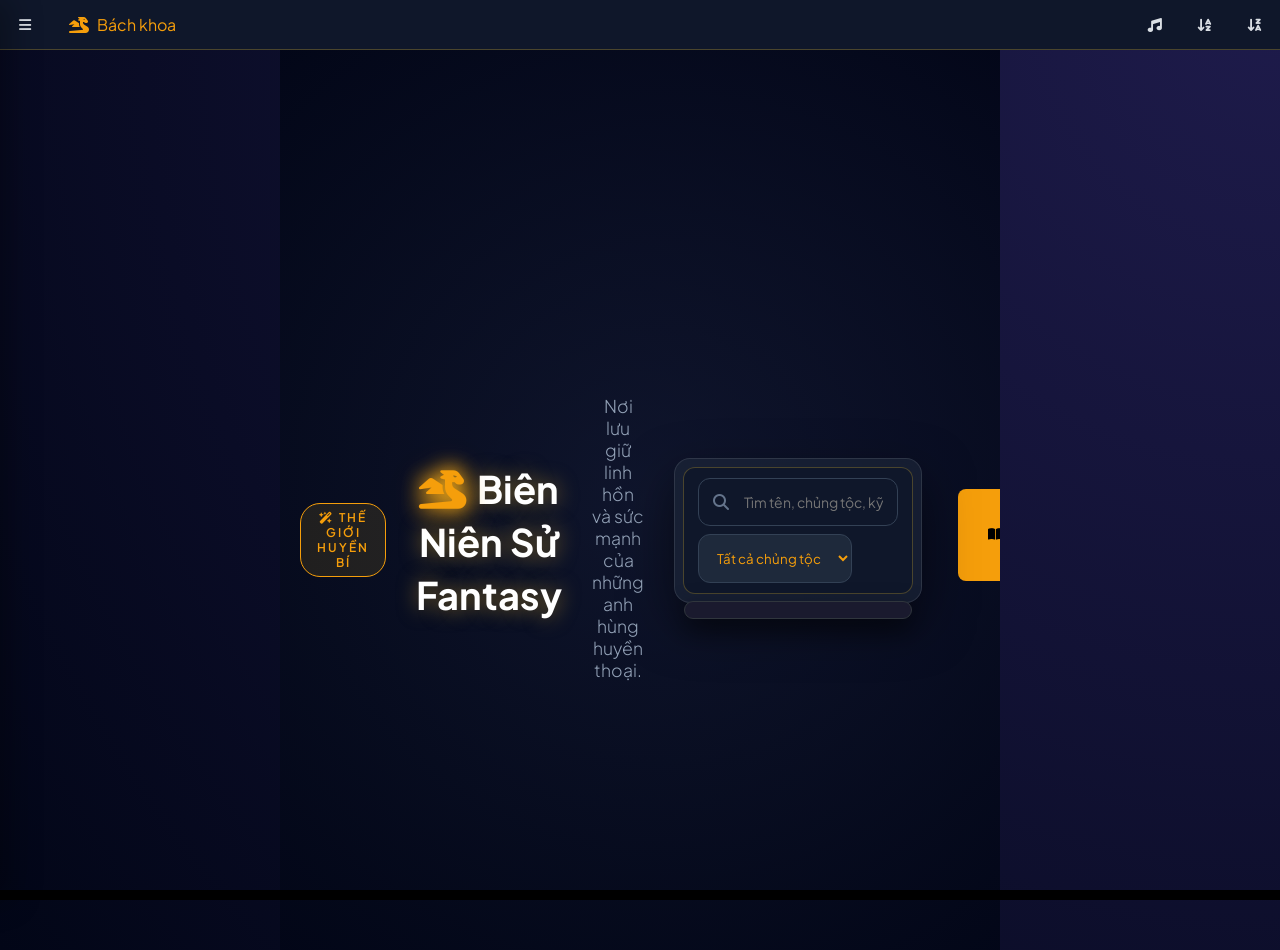
==== index.html @ c300a73a "Add files via upload" ====
<!DOCTYPE html>
<html lang="vi">
<head>
<meta charset="UTF-8">
<meta name="viewport" content="width=device-width, initial-scale=1.0">
<title>Fantasy Codex Pro</title>
<link href="https://fonts.googleapis.com/css2?family=Cinzel:wght@700&family=Plus+Jakarta+Sans:wght@300;400;600&display=swap" rel="stylesheet">
<link rel="stylesheet" href="https://cdnjs.cloudflare.com/ajax/libs/font-awesome/6.5.0/css/all.min.css">
<script src="https://cdn.jsdelivr.net/npm/mermaid/dist/mermaid.min.js"></script>
<link rel="stylesheet" href="style.css">
<link rel="stylesheet" href="factions.css">
<link rel="stylesheet" href="GiaoDien.css">
<link rel="stylesheet" href="WorldLaws.css">
<link href="https://fonts.googleapis.com/css2?family=Cinzel:wght@700&display=swap" rel="stylesheet">
<script src="https://unpkg.com/cytoscape@3.26.0/dist/cytoscape.min.js"></script>
</head>
<body class="dark-mode">
  <link rel="stylesheet" href="SkillTreeVortex.css">
<script src="SkillTreeVortex.js"></script>
<!-- NAVBAR -->
<nav class="navbar">
  <div class="nav-left">
    <button class="menu-btn" onclick="toggleSidebar(event)">
      <i class="fa-solid fa-bars"></i>
    </button>
    <div class="logo">
      <i class="fa-solid fa-dragon"></i> 
      <span>Bách khoa</span>
    </div>
  </div>
  
  <div class="nav-right">
    <button class="icon-btn" onclick="AudioManager.toggleBackground()">
      <i class="fa-solid fa-music"></i>
    </button>
    <button class="icon-btn" onclick="sortAll('asc')">
      <i class="fa-solid fa-arrow-down-a-z"></i>
    </button>
    <button class="icon-btn" onclick="sortAll('desc')">
      <i class="fa-solid fa-arrow-down-z-a"></i>
    </button>
  </div>
</nav>
<!-- LAYOUT -->
<div id="sidebarOverlay" onclick="toggleSidebar()"></div>
<div class="app-container">

<div id="debugBox" style="
position:fixed;
bottom:0;
left:0;
width:100%;
max-height:200px;
overflow:auto;
background:black;
color:lime;
font-size:12px;
z-index:9999;
padding:5px;">
</div>
<!-- SIDEBAR -->
<aside id="sidebar" class="sidebar">
  <div class="sidebar-header">
    <i class="fa-solid fa-dragon"></i>
    <span data-ui="sb_logo_text">CODEX MASTER</span>
  </div>

  <div class="sidebar-menu">
    <div class="nav-item active" onclick="showPage('home')" id="nav-home">
      <i class="fa fa-home"></i><span data-ui="nav_home">Trang chủ</span>
    </div>
    <div class="nav-item" onclick="showPage('characters')" id="nav-characters">
      <i class="fa fa-users"></i><span data-ui="nav_chars">Nhân vật</span>
    </div>
    <div class="nav-item" id="nav-relationshipPage" onclick="showPage('relationshipPage')">
      <i class="fa-solid fa-circle-nodes"></i><span data-ui="nav_rel">Phả hệ & Quan hệ</span>
    </div>
    <div class="nav-item" onclick="window.location.href='creatures.html'">
      <i class="fa fa-paw"></i><span data-ui="nav_creatures">Sinh vật</span>
    </div>
    <div class="nav-item" onclick="showPage('races')" id="nav-races">
      <i class="fa fa-dna"></i><span data-ui="nav_races">Chủng tộc</span>
    </div>
    <div class="nav-item" onclick="showPage('kingdoms')" id="nav-kingdoms">
      <i class="fa fa-chess-king"></i><span data-ui="nav_kingdoms">Đế chế</span>
    </div>
    <div class="nav-item" onclick="showPage('factions')" id="nav-factions">
      <i class="fa fa-flag"></i><span data-ui="nav_factions">Phe phái</span>
    </div>
    <div class="nav-item has-submenu" onclick="toggleSubmenu('submenu-relations')">
    <i class="fa-solid fa-circle-nodes"></i>
    <span>Mạng lưới Bang giao</span>
    <i class="fa-solid fa-chevron-down arrow-icon" style="margin-left: auto; font-size: 10px;"></i>
</div>
<div id="submenu-relations" class="submenu-container hidden" style="padding-left: 20px; background: rgba(0,0,0,0.2);">
    <div class="nav-item" onclick="showPage('diplomacy-kingdoms'); renderDiplomacyNetwork('kingdom', 'kingdomNetworkCanvas');">
        <i class="fa-solid fa-crown"></i> <span>Vương quốc</span>
    </div>
    <div class="nav-item" onclick="showPage('diplomacy-factions'); renderDiplomacyNetwork('faction', 'factionNetworkCanvas');">
        <i class="fa-solid fa-shield-halved"></i> <span>Phe phái</span>
    </div>
</div>



    <div class="nav-item" onclick="window.location.href='locations.html'">
      <i class="fa fa-location-dot"></i><span data-ui="nav_locations">Địa điểm</span>
    </div>
    <div class="nav-item" onclick="showPage('mapPage')" id="nav-map">
      <i class="fa fa-map"></i><span data-ui="nav_map">Bản đồ</span>
    </div>
    <div class="nav-item" onclick="showPage('compare')" id="nav-compare">
      <i class="fa fa-scale-balanced"></i><span data-ui="nav_compare">So sánh</span>
    </div>
    <div class="nav-item" onclick="showPage('battle')" id="nav-battle">
      <i class="fa fa-crosshairs"></i><span data-ui="nav_battle">Chiến đấu</span>
    </div>
    <div class="nav-item" onclick="showPage('codex')" id="nav-codex">
      <i class="fa fa-database"></i><span data-ui="nav_codex">Dữ liệu</span>
    </div>
    <div class="nav-item" onclick="showPage('timeline')" id="nav-timeline">
      <i class="fa fa-scroll"></i><span data-ui="nav_timeline">Timeline</span>
    </div>
    <div class="nav-item" onclick="window.location.href='collection.html'">
      <i class="fa fa-box"></i><span data-ui="nav_total">Tổng hợp</span>
    </div>
    
          <div class="menu-item" onclick="showPage('worldLawsPage')">
    <i class="fa-solid fa-scroll-old"></i> <span>Luật Thế Giới</span>
</div>
  </div>

  <div class="sidebar-footer">
    <div class="nav-item" onclick="exportData()" style="opacity: 0.7;">
      <i class="fa-solid fa-file-export"></i><span data-ui="nav_export">Xuất dữ liệu</span>
    </div>
  </div>
</aside>
<!-- MAIN CONTENT -->
<main class="content">
  
<section id="home" class="page">
  <header class="hero">
    <div class="hero-overlay"></div>
    
    <div class="hero-content">
      <div class="hero-badge animate-float">
        <i class="fa-solid fa-wand-magic-sparkles"></i> <span data-ui="hero_badge">Thế giới huyền bí</span>
      </div>
      
      <h1 class="hero-title">
        <span class="dragon-icon"><i class="fa-solid fa-dragon"></i></span>
        <span data-ui="hero_title">Biên Niên Sử Fantasy</span>
      </h1>
      
      <p class="hero-subtitle" data-ui="hero_subtitle">Nơi lưu giữ linh hồn và sức mạnh của những anh hùng huyền thoại.</p>

      <div class="search-container">
        <div class="search-box">
          <div class="search-input-wrapper">
            <i class="fa fa-search main-search-icon"></i>
            <input id="codexSearch" type="text" data-ui="search_placeholder" placeholder="Tìm tên, chủng tộc, kỹ năng..." oninput="searchCodex()">
          </div>
          <div class="filter-wrapper">
            <select id="raceFilter">
              <option value="" data-ui="filter_race_all">Tất cả chủng tộc</option>
            </select>
          </div>
          <div id="codexSearchResults"></div>
        </div>
      </div>

      <div class="hero-buttons">
        <button class="btn-primary ripple" onclick="showPage('characters')">
          <i class="fa-solid fa-book-open"></i> <span data-ui="btn_explore">Khám phá thư viện</span>
        </button>
        <button class="btn-secondary ripple" onclick="openModal()">
          <i class="fa-solid fa-feather-pointed"></i> <span data-ui="btn_create">Tạo nhân vật</span>
        </button>
      </div>

      <div class="system-tools">
        <button class="tool-btn" onclick="cleanUnusedImages()" title="Dọn dẹp ảnh không sử dụng">
          <i class="fa-solid fa-broom"></i> <span data-ui="btn_optimize">Tối ưu kho ảnh</span>
        </button>
      </div>

      <div class="hero-icons">
        <div class="icon-item"><i class="fa-solid fa-bolt"></i><span data-ui="icon_str">Sức mạnh</span></div>
        <div class="icon-item"><i class="fa-solid fa-shield-halved"></i><span data-ui="icon_def">Phòng thủ</span></div>
        <div class="icon-item"><i class="fa-solid fa-vial"></i><span data-ui="icon_mag">Ma thuật</span></div>
        <div class="icon-item"><i class="fa-solid fa-crown"></i><span data-ui="icon_king">Vương quốc</span></div>
      </div>
    </div>
  </header>
</section>
<!-- CHARACTER LIBRARY -->
<section id="characters" class="page hidden">
  <div class="page-header-v2">
    <div class="header-main">
      <div class="title-group">
        <h2><i class="fa-solid fa-users-viewfinder"></i> Thư viện Anh Hùng</h2>
        <span class="count-badge"><span id="charCount">0</span> Nhân vật</span>
      </div>
      <button class="btn-add-hero pulse" onclick="openModal()">
        <i class="fa-solid fa-plus"></i> <span>Tạo nhân vật</span>
      </button>
    </div>

    <div class="filter-toolbar">
      <div class="search-bar-mini">
        <i class="fa-solid fa-magnifying-glass"></i>
        <input type="text" id="charSearchInput" placeholder="Tìm tên nhân vật..." oninput="applyFilters()">
      </div>
      
      <div class="filter-group">
        <select id="filterStatus" onchange="applyFilters()" class="styled-select">
          <option value="">Trạng thái (Tất cả)</option>
          <option>Còn sống</option>
          <option>Đã chết</option>
          <option>Mất tích</option>
          <option>Ẩn cư</option>
        </select>
        
        <select id="filterGender" onchange="applyFilters()" class="styled-select">
          <option value="">Giới tính</option>
          <option>Nam</option>
          <option>Nữ</option>
          <option>Khác</option>
        </select>
      </div>
    </div>
  </div>

  <div id="characterList" class="grid-container-v2"></div>
</section>
<section id="relationshipPage" class="page hidden">
    <div class="page-header">
        <h2>Mạng Lưới Quan Hệ</h2>
        <button class="btn-primary" onclick="drawNetwork()">Làm mới sơ đồ</button>
    </div>
    <div id="relationNetwork" style="height: 80vh; background: #0f172a; border-radius: 12px;"></div>
</section>

<!-- RACES PAGE -->
<section id="races" class="page hidden">
  <div class="page-header-v2">
    <div class="header-main">
      <div class="title-group">
        <h2><i class="fa-solid fa-dna"></i> Hệ Thống Chủng Tộc</h2>
        <span class="count-badge"><span id="raceCount">0</span> Chủng tộc</span>
      </div>
      <button class="btn-add-race" onclick="openRaceModal()">
        <i class="fa-solid fa-scroll"></i> <span>Khai phá chủng tộc</span>
      </button>
    </div>

    <div class="filter-toolbar">
      <div class="search-bar-mini">
        <i class="fa-solid fa-spaghetti-monster-flying"></i>
        <input type="text" id="raceSearchInput" placeholder="Tìm tên chủng tộc, đặc điểm..." oninput="searchRaces()">
      </div>
    </div>
  </div>

  <div id="raceList" class="race-grid"></div>
</section>
<!-- KINGDOMS PAGE -->
<section id="kingdoms" class="page hidden">
  <div class="page-header">
    <h2>Danh sách đế chế <span id="kingdomCount">0</span></h2>
    <button onclick="newKingdom()">+ Thêm đế chế</button>
  </div>
  <div id="kingdomList" class="grid-container"></div>
</section>

<section id="diplomacy-kingdoms" class="page hidden">
  <div class="page-header">
    <h2><i class="fa-solid fa-crown"></i> Bản đồ Ngoại giao Vương quốc</h2>
    <div class="header-actions">
      <button class="btn-primary" onclick="renderDiplomacyNetwork('kingdom', 'kingdomNetworkCanvas')">
        <i class="fa-solid fa-sync"></i> Làm mới sơ đồ
      </button>
    </div>
  </div>
  <div id="kingdomNetworkCanvas" class="network-container"></div>
</section>

<section id="diplomacy-factions" class="page hidden">
  <div class="page-header">
    <h2><i class="fa-solid fa-shield-halved"></i> Mạng lưới Phe phái ngầm</h2>
    <div class="header-actions">
      <button class="btn-primary" onclick="renderDiplomacyNetwork('faction', 'factionNetworkCanvas')">
        <i class="fa-solid fa-sync"></i> Làm mới sơ đồ
      </button>
    </div>
  </div>
  <div id="factionNetworkCanvas" class="network-container"></div>
</section>

<!-- FACTIONS PAGE -->
<section id="factions" class="page hidden">
  <div class="page-header">
    <h2>Danh sách phe phái <span id="factionCount">0</span></h2>
    <button class="btn-add" onclick="openFactionModal()">+ Thêm phe phái</button>
  </div>
  <div id="factionList" class="grid-container"></div>
</section>
<section id="factionPage" class="page hidden">
  <div class="page-header">
    <button class="btn-sm" onclick="showPage('factions')"><i class="fa fa-arrow-left"></i> Quay lại</button>
    <h2 id="factionPageName">Tên phe phái</h2>
  </div>

  <div class="profile-container">
    <div class="profile-sidebar">
      <div class="info-card">
        <img id="factionPageBanner" src="https://i.imgur.com/6X8FQyA.png" style="width:100%; height:150px; object-fit:cover; border-radius:8px; margin-bottom:15px; border: 1px solid var(--border);">
        <div class="item">
          <div class="label">Thủ lĩnh</div>
          <b id="factionPageLeader">-</b>
        </div>
        <div class="item">
          <div class="label">Trụ sở</div>
          <b id="factionPageHQ">-</b>
        </div>
        <div class="item">
          <div class="label">Mục tiêu</div>
          <b id="factionPageGoal">-</b>
        </div>
      </div>
    </div>

    <div class="profile-main">
      <div class="info-card">
        <div class="title"><i class="fa fa-book"></i> Giới thiệu</div>
        <p id="factionPageDesc" style="line-height:1.6; color:var(--text-dim);"></p>
      </div>

      <div class="info-card">
        <div class="title"><i class="fa fa-users"></i> Thành viên thuộc phe</div>
        <div id="factionCharacters" class="grid-container" style="display: grid; grid-template-columns: repeat(auto-fill, minmax(100px, 1fr)); gap: 10px; margin-top:10px;">
           </div>
      </div>
    </div>
  </div>
</section>
<!-- JSON DATA PAGE -->
<section id="codex" class="page hidden">
  <h2><i class="fa-solid fa-database"></i> Quản lý Dữ liệu Hệ thống</h2>
  <div class="action-group" style="margin-top: 15px; display: flex; gap: 10px;">
    <button class="btn-info" onclick="UIManager.openAdminPanel()">
        <i class="fa-solid fa-sliders"></i> Chỉnh sửa Giao diện Tổng thể
    </button>
  </div>

  <div class="backup-buttons">
    <div class="input-group">
        <label for="codexKeySelect">Danh mục cần thao tác:</label>
        <select id="codexKeySelect">
          <optgroup label="Cốt lõi">
            <option value="characters">Nhân vật (Characters)</option>
            <option value="races">Chủng tộc (Races)</option>
            <option value="kingdoms">Đế chế (Kingdoms)</option>
            <option value="factions">Phe phái (Factions)</option>
          </optgroup>
          
          <optgroup label="Bộ sưu tập (Collection)">
            <option value="creatures">Sinh vật (Creatures)</option> 
            <option value="weapons_data">Vũ khí (Weapons)</option>
            <option value="skills_data">Kỹ năng (Skills)</option>
            <option value="items_data">Vật phẩm (Items)</option>
          </optgroup>

          <optgroup label="Pháp tắc & Thế giới">
            <option value="laws">Điều Luật (World Laws)</option>
            <option value="law_categories">Chương Luật (Law Tabs)</option>
            <option value="world_maps_v2">Bản đồ thế giới (v2)</option>
            <option value="timeline">Dòng thời gian (Timeline)</option>
            <option value="locations">Địa điểm (Locations)</option>
          </optgroup>

          <optgroup label="Hệ thống">
            <option value="images">Toàn bộ Kho Ảnh</option>
          </optgroup>
        </select>
    </div>

    <div class="action-group" style="margin-top: 15px; display: flex; gap: 10px; flex-wrap: wrap;">
        <input type="file" id="importFileInput" hidden accept=".json">
        
        <button class="btn-secondary" onclick="document.getElementById('importFileInput').click();">
            <i class="fa fa-upload"></i> Import JSON
        </button>
        
        <button class="btn-primary" onclick="exportSelectedKey()">
            <i class="fa fa-download"></i> Export JSON
        </button>
        
        <button class="btn-info" onclick="copyJSON()">
            <i class="fa fa-copy"></i> Copy JSON
        </button>

        <button class="btn-danger" onclick="if(confirm('Dọn dẹp ảnh cũ?')) cleanUpImages();" title="Xóa các phiên bản ảnh thừa">
            <i class="fa fa-broom"></i> Dọn kho ảnh
        </button>
    </div>
  </div>

  <div id="imageContainer" class="grid-container" style="margin-top:20px; display: grid; grid-template-columns: repeat(auto-fill, minmax(100px, 1fr)); gap: 10px;"></div>
  
  <pre id="codexContent" style="background: #111; color: #0f0; padding: 15px; border-radius: 8px; max-height: 400px; overflow: auto; font-size: 12px; border: 1px solid #333; margin-top: 20px;"></pre>
</section>
<!-- CHARACTER PROFILE -->

<section id="characterPage" class="page hidden">
  <button class="btn-back" onclick="showPage('characters')">Quay lại</button>

  <div class="profile-header">
    <img id="charPageImg" class="profile-img">
    <h2 id="charPageName">
      
    </h2>
  </div>
  <div class="profile-details">
    <p><b>Chủng tộc:</b> <span id="charPageRace"></span></p>
    <br>
    <p><b>Đế chế:</b> <span id="charPageKingdom"></span></p>
    <br>
    <p><b>Phe phái:</b> <span id="charPageFaction"></span></p>
    <br>
    <p><b>Power Level:</b> <span id="charPagePL"></span></p>
    <br>
    <p><b>Giới tính:</b> <span id="charPageGender"></span></p>
    <br>
    <p><b>Tuổi:</b> <span id="charPageAge"></span></p>
    <br>
    <p><b>Ngày sinh:</b> <span id="charPageBirth"></span></p>
    <br>
    <p><b>Quê quán:</b> <span id="charPageLocation"></span></p>
    <br>
    <p><b>Nghề nghiệp:</b> <span id="charPageJob"></span></p>
    <br>
    <p><b>Trạng thái:</b> <span id="charPageStatus"></span></p>
    <br>
    <p><b>Mối quan hệ:</b> <span id="charPageRelations"></span></p>
    <br>
    <p><b>Thông tin thêm:</b> <span id="charPageDesc"></span></p>
    <br>
    <p><b>Ngoại hình:</b> <span id="charPageAppearance"></span></p>
    <br>
    <p><b>Tính cách:</b> <span id="charPagePersonality"></span></p>
    <br>
    <p><b>Tài năng:</b> <span id="charPageTalent"></span></p>
    <br>
    <p><b>Tiềm năng:</b> <span id="charPagePotential"></span></p>
    <br>
    <p><b>Số mệnh:</b> <span id="charPageFate"></span></p>
    <br>
    <p><b>Vũ khí:</b> <span id="charPageWeapon"></span></p>
    <br>
    <p><b>Giáp:</b> <span id="charPageArmor"></span></p>
    <br>
    <p><b>Phụ kiện:</b> <span id="charPageAccessory"></span></p>
    <br>
    <p><b>Dạng biến hình:</b></p>
    <div id="charPageForms">Chưa có dạng biến hình</div>
    <select id="activeForm" onchange="updateActiveForm(currentCharId)">
      <option value="">-- Bình thường --</option>
    </select>
  </div>
</section>

<!-- RACE DETAIL PAGE -->
<section id="racePage" class="page hidden">
  <div class="page-header-actions">
    <button class="btn-back" onclick="showPage('races')">
      <i class="fa-solid fa-chevron-left"></i> Quay lại
    </button>
  </div>

  <div class="profile-header">
    <h2 id="racePageName"></h2>
  </div>

  <div class="race-detail-grid">
    <div class="info-box">
      <label>Ngoại hình</label>
      <span id="racePageAppearance"></span>
    </div>

    <div class="info-box">
      <label>Nguồn gốc</label>
      <span id="racePageOrigin"></span>
    </div>

    <div class="info-box">
      <label>Môi trường sống</label>
      <span id="racePageEnvironment"></span>
    </div>

    <div class="info-box">
      <label>Tuổi thọ</label>
      <span id="racePageLifespan"></span>
    </div>

    <div class="info-box">
      <label>Mức độ trí tuệ</label>
      <span id="racePageIntelligence"></span>
    </div>

    <div class="info-box">
      <label>Kỹ năng đặc trưng</label>
      <span id="racePageSkills"></span>
    </div>

    <div class="info-box">
      <label>Điểm yếu / Hạn chế</label>
      <span id="racePageWeakness"></span>
    </div>

    <div class="info-box">
      <label>Các chủng phụ (Biến thể)</label>
      <span id="racePageSubTypes"></span>
    </div>

    <div class="info-box">
      <label>Vương quốc / Lãnh thổ</label>
      <span id="racePageKingdom"></span>
    </div>

    <div class="info-box">
      <label>Quan hệ ngoại giao</label>
      <span id="racePageRelations"></span>
    </div>
  </div>

  <div class="race-population-section">
    <h3>
      <i class="fa-solid fa-users-viewfinder"></i> 
      Nhân vật thuộc chủng tộc (<span id="racePopCount">0</span>)
    </h3>
    <div id="raceCharacters" class="mini-char-list">
      </div>
  </div>
</section>
<!-- COMPARISON PAGE -->
<section id="compare" class="page hidden">
  <div class="page-header"><h2>So sánh nhân vật</h2></div>
  <div class="compare-select">
    <select id="compareA"></select>
    <span class="vs">VS</span>
    <select id="compareB"></select>
    <button class="btn-primary" onclick="compareCharacters()">So sánh</button>
  </div>
  <div id="compareResult"></div>
</section>
<!-- BATTLE PAGE -->
<section id="battle" class="page hidden">
  <iframe src="battle.html" loading="lazy"></iframe>
</section>
<!-- TIMELINE PAGE -->
<section id="timeline" class="page hidden">
  <iframe src="timeline.html" loading="lazy"></iframe>
</section>
<!-- MAP PAGE -->
<section id="mapPage" class="page hidden">
  <iframe src="map.html" loading="lazy"></iframe>
</section>
</main>
</div>
<!-- MODAL -->
<div id="characterModal" class="modal">
    <div class="modal-content advanced-modal">
        <div class="modal-header">
            <div class="header-title">
                <i class="fa-solid fa-user-plus highlight-gold"></i>
                <h3 id="modalTitle">Thiết lập nhân vật</h3>
            </div>
            <span class="close-modal" onclick="closeCharacterModal()">&times;</span>
        </div>

        <div class="modal-body-wrapper">
            <nav class="modal-nav">
                <a href="#sec-base" class="nav-item active"><i class="fa fa-id-card"></i> <span>Cơ bản</span></a>
                <a href="#sec-world" class="nav-item"><i class="fa fa-crown"></i> <span>Vương quốc</span></a>
                <a href="#sec-stats" class="nav-item"><i class="fa fa-bolt"></i> <span>Sức mạnh</span></a>
                <a href="#sec-relation" class="nav-item"><i class="fa fa-users"></i> <span>Mối quan hệ</span></a>
                <a href="#sec-bio" class="nav-item"><i class="fa fa-scroll"></i> <span>Tiểu sử</span></a>
            </nav>

            <form id="charForm" onsubmit="event.preventDefault(); saveCharacter();" class="modal-form">
                <div class="scroll-container">
                    
                    <section class="section-wrapper" id="sec-base">
                        <div class="section-header-mini">Thông tin danh tính</div>
                        <div class="form-grid-main">
                            <div class="avatar-upload-section">
                                <div class="avatar-preview-container">
                                    <img id="previewImg" src="https://i.imgur.com/6X8FQyA.png" alt="Preview">
                                    <label for="charImg" class="upload-badge"><i class="fa fa-camera"></i></label>
                                </div>
                                <input type="file" id="charImg" accept="image/*" onchange="previewCharacterImage(event)" hidden>
                                <small>Kích thước gợi ý: 1:1</small>
                            </div>

                            <div class="fields-group">
                                <div class="form-group">
                                    <label>Tên nhân vật <span class="required">*</span></label>
                                    <input type="text" id="charName" required placeholder="VD: Arthur Pendragon">
                                </div>
                                <div class="grid-2">
                                    <div class="form-group">
                                        <label>Giới tính</label>
                                        <select id="charGender">
                                            <option value="">Không rõ</option>
                                            <option>Nam</option>
                                            <option>Nữ</option>
                                            <option>Khác</option>
                                        </select>
                                    </div>
                                    <div class="form-group">
                                        <label>Tuổi</label>
                                        <input type="number" id="charAge" placeholder="0">
                                    </div>
                                </div>
                                <div class="form-group">
                                    <label>Ngày sinh (dd/mm/yyyy)</label>
                                    <input type="text" id="charBirth" placeholder="VD: 20/05/1000">
                                </div>
                            </div>
                        </div>

                        <div class="form-grid-3">
                            <div class="form-group">
                                <label>Chủng tộc</label>
                                <select id="charRace" class="select-fantasy"></select>
                            </div>
                            <div class="form-group">
                                <label>Quê quán</label>
                                <select id="charLocation" class="select-fantasy"></select>
                            </div>
                            <div class="form-group">
                                <label>Nghề nghiệp</label>
                                <input type="text" id="charJob" placeholder="Hiệp sĩ, Pháp sư...">
                            </div>
                        </div>
                    </section>

                    <section class="section-wrapper" id="sec-world">
                        <div class="section-header-mini">Vị thế thế giới</div>
                        <div class="form-grid-2">
                            <div class="form-group">
                                <label><i class="fa fa-fort-awesome"></i> Đế chế / Quốc gia</label>
                                <select id="charKingdom"></select>
                            </div>
                            <div class="form-group">
                                <label><i class="fa fa-flag"></i> Phe phái / Tổ chức</label>
                                <select id="charFaction"></select>
                            </div>
                            <div class="form-group">
                                <label>Trạng thái</label>
                                <select id="charStatus">
                                    <option>Còn sống</option>
                                    <option>Mất tích</option>
                                    <option>Đã chết</option>
                                </select>
                            </div>
                            <div class="form-group">
                                <label>Cấp độ đe dọa (PL)</label>
                                <input type="number" id="charPL" class="pl-input" placeholder="9999">
                            </div>
                        </div>
                    </section>

                    <section class="section-wrapper" id="sec-stats">
                        <div class="section-header-mini">Hệ thống thuộc tính</div>
                        <div class="stats-slider-grid">
                            <div class="stat-control">
                                <label>Tài năng: <span id="valTalent">0</span></label>
                                <input type="range" id="statTalent" min="0" max="100" value="0" oninput="document.getElementById('valTalent').innerText = this.value">
                            </div>
                            <div class="stat-control">
                                <label>Tiềm năng: <span id="valPotential">0</span></label>
                                <input type="range" id="statPotential" min="0" max="100" value="0" oninput="document.getElementById('valPotential').innerText = this.value">
                            </div>
                            <div class="stat-control">
                                <label>Số mệnh: <span id="valFate">0</span></label>
                                <input type="range" id="statFate" min="0" max="100" value="0" oninput="document.getElementById('valFate').innerText = this.value">
                            </div>
                        </div>

                        <div class="form-grid-3" style="margin-top: 20px;">
                            <div class="form-group">
                                <label><i class="fa fa-gavel"></i> Vũ khí</label>
                                <input type="text" id="equipWeapon">
                            </div>
                            <div class="form-group">
                                <label><i class="fa fa-shield-heart"></i> Bảo hộ</label>
                                <input type="text" id="equipArmor">
                            </div>
                            <div class="form-group">
                                <label><i class="fa fa-ring"></i> Linh vật</label>
                                <input type="text" id="equipAccessory">
                            </div>
                        </div>
                    </section>

                    <section class="section-wrapper" id="sec-relation">
                        <div class="section-header-mini">Mối liên kết & Biến hình</div>
                        <div class="dynamic-group">
                            <label>Liên kết xã hội</label>
                            <div id="relationContainer" class="dynamic-list-v2"></div>
                            <button type="button" class="btn-add-dashed" onclick="addRelationField()">
                                <i class="fa fa-plus"></i> Thêm quan hệ
                            </button>
                        </div>
                        <div class="dynamic-group" style="margin-top: 15px;">
                            <label>Hình thái đặc biệt</label>
                            <div id="formsContainer" class="dynamic-list-v2"></div>
                            <button type="button" class="btn-add-dashed" onclick="addFormField()">
                                <i class="fa fa-wand-magic-sparkles"></i> Thêm biến hình
                            </button>
                        </div>
                    </section>

                    <section class="section-wrapper" id="sec-bio">
                        <div class="section-header-mini">Tiểu sử & Đặc điểm</div>
                        <div class="form-grid-2">
                            <div class="form-group">
                                <label>Ngoại hình</label>
                                <textarea id="charAppearance" class="auto-expand" placeholder="Mô tả vóc dáng, trang phục..."></textarea>
                            </div>
                            <div class="form-group">
                                <label>Tính cách</label>
                                <textarea id="charPersonality" class="auto-expand" placeholder="Mô tả tâm lý, thói quen..."></textarea>
                            </div>
                        </div>
                        <div class="form-group full" style="margin-top: 15px;">
                            <label>Biên niên sử (Tiểu sử chính)</label>
                            <textarea id="charDesc" rows="6" placeholder="Viết về cuộc đời nhân vật..."></textarea>
                        </div>
                    </section>

                </div>

                <div class="modal-footer-fixed">
                    <button type="button" class="btn-close-text" onclick="closeCharacterModal()">Đóng</button>
                    <button type="submit" class="btn-save-fantasy">Ghi chép vào sử thi</button>
                </div>
            </form>
        </div>
    </div>
</div>
<div id="factionModal" class="modal">
  <div class="modal-content" style="max-width: 850px;">
    <div class="modal-header">
      <h3><i class="fa-solid fa-users-rays"></i> Thiết lập phe phái</h3>
      <span class="close" onclick="closeFactionModal()">&times;</span>
    </div>
    <form onsubmit="event.preventDefault(); saveFaction();">
      <div class="form-grid">
        <div class="form-group">
          <label>Tên phe phái *</label>
          <input type="text" id="factionName" required placeholder="VD: Hội Sát Thủ">
        </div>
        <div class="form-group">
          <label>Thủ lĩnh</label>
          <input type="text" id="factionLeader" placeholder="Tên người đứng đầu">
        </div>
        <div class="form-group">
          <label>Trụ sở (HQ)</label>
          <input type="text" id="factionHQ">
        </div>
        <div class="form-group">
          <label>Quy mô (Scale)</label>
          <input type="text" id="factionScale" placeholder="VD: Toàn lục địa">
        </div>
        <div class="form-group">
          <label>Sức mạnh (Power)</label>
          <input type="text" id="factionPower" placeholder="VD: Cực mạnh">
        </div>
        <div class="form-group">
          <label>Biểu tượng & Ảnh bìa</label>
          <div style="display: flex; gap: 5px;">
            <input type="file" id="factionIcon" accept="image/*" style="font-size: 10px;">
            <input type="file" id="factionBanner" accept="image/*" style="font-size: 10px;">
          </div>
        </div>
      </div>

      <div class="diplomacy-editor-section">
        <label><i class="fa-solid fa-handshake"></i> Quan hệ với các Phe/Quốc gia khác</label>
        <div id="factionDiplomacyList" class="dynamic-relation-list"></div>
        <button type="button" class="btn-add-dashed" onclick="addRelationRow('factionDiplomacyList')">
          <i class="fa fa-plus"></i> Thêm mối bang giao tùy chỉnh
        </button>
      </div>

      <div class="form-group full">
        <label>Mục tiêu & Mô tả</label>
        <input type="text" id="factionGoal" placeholder="Mục tiêu tối thượng..." style="margin-bottom: 10px;">
        <textarea id="factionDesc" rows="3" placeholder="Lịch sử hình thành..."></textarea>
      </div>

      <div class="modal-buttons">
        <button type="button" class="btn-secondary" onclick="closeFactionModal()">Hủy</button>
        <button type="submit" class="btn-primary">Lưu phe phái</button>
      </div>
    </form>
  </div>
</div>
<!-- RACE MODAL -->
<div id="raceModal" class="modal">
  <div class="modal-content">
    <h3>Thiết lập chủng tộc</h3>
    <form onsubmit="event.preventDefault(); saveRace();">
      <div class="form-grid">
        <div class="form-group">
          <label>Tên chủng tộc</label>
          <input type="text" id="raceName">
        </div>
        <div class="form-group">
          <label>Ngoại hình</label>
          <input type="text" id="raceAppearance">
        </div>

        <div class="form-group">
          <label>Nguồn gốc</label>
          <input type="text" id="raceOrigin" placeholder="Hình thành từ đâu...">
        </div>
        <div class="form-group">
          <label>Môi trường</label>
          <input type="text" id="raceEnvironment" placeholder="Sống ở đâu (rừng, sa mạc…)">
        </div>
        <div class="form-group">
          <label>Trí tuệ</label>
          <input type="text" id="raceIntelligence" placeholder="Mức độ thông minh...">
        </div>
        <div class="form-group">
          <label>Điểm yếu</label>
          <input type="text" id="raceWeakness" placeholder="Hạn chế...">
        </div>
        <div class="form-group">
          <label>Chủng phụ</label>
          <input type="text" id="raceSubTypes" placeholder="Biến thể...">
        </div>
        <div class="form-group">
          <label>Tuổi thọ</label>
          <input type="text" id="raceLifespan">
        </div>
        <div class="form-group">
          <label>Kỹ năng</label>
          <input type="text" id="raceSkills">
        </div>
        <div class="form-group">
          <label>Nơi sinh sống / Vương quốc</label>
          <input type="text" id="raceKingdom">
        </div>
        <div class="form-group">
          <label>Quan hệ</label>
          <input type="text" id="raceRelations">
        </div>
      </div>
      <div class="modal-buttons">
        <button type="button" onclick="closeRaceModal()">Hủy</button>
        <button type="submit">Lưu</button>
      </div>
    </form>
  </div>
</div>
<!-- KINGDOM MODAL -->
<section id="kingdomPage" class="page hidden">
  <div class="kingdom-hero-v2">
    <div class="hero-bg-overlay"></div>
    <button class="btn-back-circle-v2" onclick="showPage('kingdoms')" title="Quay lại">
      <i class="fa fa-chevron-left"></i>
    </button>
    
    <div class="hero-content">
      <div class="kingdom-logo-frame">
        <img id="kingdomPageLogoMini" src="" alt="Logo">
      </div>
      <div class="hero-text-group">
        <h2 id="kingdomPageName" class="cinzel-font-bold"></h2>
        <div class="hero-badges">
          <span><i class="fa fa-crown"></i> <span id="kingdomPageLeader"></span></span>
          <span class="badge-divider"></span>
          <span><i class="fa fa-map-marker-alt"></i> <span id="kingdomPageCapital"></span></span>
        </div>
      </div>
    </div>
  </div>

  <div class="kingdom-container-v2">
    <div class="kingdom-main-grid">
      
      <div class="glass-card stat-detail-card">
        <h3><i class="fa fa-scroll"></i> Đặc điểm quốc gia</h3>
        <div class="info-grid-v3">
          <div class="info-item">
            <div class="i-icon"><i class="fa fa-dna"></i></div>
            <div class="i-text"><label>Chủng tộc</label><span id="kingdomPageRace"></span></div>
          </div>
          <div class="info-item">
            <div class="i-icon"><i class="fa fa-earth-asia"></i></div>
            <div class="i-text"><label>Lục địa</label><span id="kingdomPageContinent"></span></div>
          </div>
          <div class="info-item">
            <div class="i-icon"><i class="fa fa-users"></i></div>
            <div class="i-text"><label>Dân số</label><span id="kingdomPagePopulation"></span></div>
          </div>
          <div class="info-item">
            <div class="i-icon"><i class="fa fa-shield-halved"></i></div>
            <div class="i-text"><label>Binh lực</label><span id="kingdomPageArmy"></span></div>
          </div>
          <div class="info-item">
            <div class="i-icon"><i class="fa fa-pray"></i></div>
            <div class="i-text"><label>Tín ngưỡng</label><span id="kingdomPageReligion"></span></div>
          </div>
          <div class="info-item">
            <div class="i-icon"><i class="fa fa-calendar-check"></i></div>
            <div class="i-text"><label>Năm lập</label><span id="kingdomPageFounded"></span></div>
          </div>
        </div>
      </div>

      <div class="glass-card diplomacy-card-v2">
        <h3><i class="fa fa-handshake-angle"></i> Tình hình bang giao</h3>
        <div id="kingdomPageRelations" class="relation-tags-container-v2"></div>
      </div>
    </div>

    <div class="glass-card description-box-v2">
      <h3><i class="fa fa-book-open"></i> Biên niên sử & Đặc điểm</h3>
      <div id="kingdomPageDesc" class="content-text-v2"></div>
    </div>

    <div class="glass-card structure-section-v2">
      <h3><i class="fa fa-sitemap"></i> Bộ máy quản trị</h3>
      <div id="kingdomTabHeader" class="modern-tabs-header"></div>
      <div id="kingdomTabContent" class="modern-tabs-body"></div>
    </div>

    <div class="members-section-v2">
      <div class="section-header-flex">
        <h3><i class="fa fa-user-shield"></i> Công dân tiêu biểu</h3>
        <span class="count-badge"><span id="kingdomMemberCount">0</span> nhân vật</span>
      </div>
      <div id="kingdomCharacters" class="modern-member-grid"></div>
      <div id="kingdomMemberPagination" class="pagination-container"></div>
    </div>
  </div>
</section>

<div id="kingdomModal" class="modal">
  <div class="modal-content" style="max-width: 900px;">
    <div class="modal-header">
      <h3><i class="fa fa-crown"></i> Quản lý Đế chế</h3>
      <span class="close" onclick="closeKingdomModal()">&times;</span>
    </div>

    <form id="kingdomForm" onsubmit="event.preventDefault(); saveKingdom();">
      <div class="form-grid">
        <div class="form-group">
            <label>Tên đế chế *</label>
            <input type="text" id="kingdomName" required placeholder="VD: Althea Empire">
        </div>
        <div class="form-group">
            <label>Lãnh đạo</label>
            <input type="text" id="kingdomLeader" placeholder="Tên vị vua/nữ hoàng">
        </div>
        <div class="form-group">
            <label>Chủng tộc chính</label>
            <input type="text" id="kingdomRace" placeholder="VD: Nhân loại, Tinh linh...">
        </div>
        <div class="form-group">
            <label>Thủ đô</label>
            <input type="text" id="kingdomCapital">
        </div>
        <div class="form-group">
            <label>Tín ngưỡng</label>
            <input type="text" id="kingdomReligion" placeholder="VD: Thần giáo Althea">
        </div>
        <div class="form-group">
            <label>Năm lập quốc</label>
            <input type="number" id="kingdomFounded">
        </div>
        <div class="form-group full">
          <label>Logo vương quốc</label>
          <input type="file" id="kingdomImgInput" onchange="previewKingdomImg(event)">
          <img id="kingdomImgPreview" src="" style="max-height: 100px; margin-top: 10px; display: block; border-radius: 8px;">
        </div>
      </div>

      <div class="custom-diplomacy-area">
        <label><i class="fa-solid fa-handshake-angle"></i> Thiết lập quan hệ Bang giao</label>
        <div id="kingdomDiplomacyList" class="dynamic-relation-list"></div>
        <button type="button" class="btn-add-dashed" onclick="addRelationRow('kingdomDiplomacyList')">
          <i class="fa fa-plus"></i> Thêm quan hệ mới
        </button>
      </div>

      <div class="form-group full">
        <label>Mô tả & Lịch sử vương quốc</label>
        <textarea id="kingdomDesc" rows="4" placeholder="Viết về nguồn gốc, đặc điểm địa lý, văn hóa..."></textarea>
      </div>

      <div class="structure-editor-section">
        <div class="flex-between">
          <h4>Cấu trúc bộ máy quản trị</h4>
          <button type="button" class="btn-small" onclick="addNewTab()">+ Thêm bộ phận</button>
        </div>
        <div id="kingdomStructureAdmin"></div>
      </div>

      <div class="modal-buttons">
        <button type="button" class="btn-cancel" onclick="closeKingdomModal()">Hủy</button>
        <button type="submit" class="btn-save-gold">Lưu dữ liệu</button>
      </div>
    </form>
  </div>
</div>
<!-- IMAGE VIEWER MODAL -->
<div id="imgViewerModal">
  <img id="imgViewer" />
</div>
<!-- Modal xem dạng biến hình full -->
<div id="formModal" class="modal">
  <div class="modal-content" style="max-width:500px; text-align:center; position:relative;">
    <!-- Nút đóng -->
    <span class="close" onclick="closeFormModal()" style="position:absolute; top:5px; right:10px; cursor:pointer;">&times;</span>

    <!-- Nút quay lại -->
    <button onclick="closeFormModal()" style="position:absolute; top:5px; left:10px; cursor:pointer; background:#ddd; border:none; padding:5px 10px; border-radius:4px;">⏎ Quay lại</button>

    <h3 id="formModalName"></h3>
    <img id="formModalImg" src="" style="max-width:100%; margin:10px 0;">
    <p id="formModalDesc"></p>
  </div>
</div>
<section id="worldLawsPage" class="page-content" style="display:none;">
    <div class="world-laws-container">
        <h1 class="magic-title">Thư Viện Luật Thế Giới</h1>
        
        <div id="lawTabs" class="law-tabs-container">
            </div>

        <div id="lawsGrid" class="laws-grid">
            </div>

        <button class="btn-summon" onclick="openLawModal()">
            <i class="fa-solid fa-plus"></i>
        </button>
    </div>
</section>
<div id="lawModal" class="summoning-modal-overlay" style="display:none;">
    <div class="summoning-modal">
        <h2 id="modalTitle" style="font-family:'Cinzel', serif; color:var(--ancient-gold);">Ghi Chép Luật Mới</h2>
        <form id="lawForm" onsubmit="handleLawSubmit(event)">
            <input type="hidden" id="lawId">
            <div class="form-group">
                <label>Chương Luật</label>
                <select id="lawCategory" required style="width:100%; padding:10px; background:#0a192f; color:white; border:1px solid var(--ancient-gold);">
                    <option value="Luật Ma Thuật">Luật Ma Thuật</option>
                    <option value="Luật Linh Hồn">Luật Linh Hồn</option>
                    <option value="Luật Không Gian">Luật Không Gian</option>
                    <option value="Luật Sinh Mệnh">Luật Sinh Mệnh</option>
                </select>
            </div>
            <div class="form-group" style="margin-top:15px;">
                <input type="text" id="lawTitle" placeholder="Tiêu đề điều luật..." required
                    style="width:100%; padding:10px; background:transparent; border:none; border-bottom:1px solid var(--ancient-gold); color:white;">
            </div>
            <div class="form-group" style="margin-top:15px;">
                <textarea id="lawContent" placeholder="Nội dung huyền bí..." rows="4" required
                    style="width:100%; padding:10px; background:rgba(255,255,255,0.05); border:1px solid #333; color:white;"></textarea>
            </div>
            <div style="margin-top:10px;">
                <label style="cursor:pointer;">
                    <input type="checkbox" id="lawImportant"> <span style="color:#ccc;">Điều luật tối cao (Phát sáng)</span>
                </label>
            </div>
            <div style="display:flex; gap:10px; margin-top:20px;">
                <button type="submit" class="magic-confirm-btn">XÁC NHẬN</button>
                <button type="button" class="magic-cancel-btn" onclick="closeLawModal()">HỦY</button>
            </div>
        </form>
    </div>
</div>
<script src="idSystem.js"></script>
<script src="imageDB.js"></script>
<script src="uiManager.js"></script> 
<script src="effects.js"></script>
<script src="diplomacy.js"></script>
<script src="kingdoms.js"></script>
<script src="factions.js"></script>
<script src="skills.js"></script>
<script src="codexSearch.js"></script>
<script src="infiniteScroll.js"></script>
<script src="WorldLaws.js"></script>
<script src="backup.js"></script>
<script src="audio.js"></script>
<script src="sort.js"></script>
<script src="app.js"></script>
<script src="https://cdn.jsdelivr.net/npm/chart.js"></script>
<script src="https://unpkg.com/vis-network/standalone/umd/vis-network.min.js"></script>

<script>
window.addEventListener("DOMContentLoaded", async () => {
  try {
    if(typeof initBackupDB === "function") await initBackupDB();
  } catch(err){ console.error(err); }
});
</script>
</body>
</html>
---- style.css ----
:root {
  --bg-main: #020617;
  --bg-secondary: #0f172a;
  --card-bg: rgba(30,41,59,0.65);
  --glass: rgba(15,23,42,0.75);

  --primary: #6366f1;
  --primary-hover: #4f46e5;
  --accent: #8b5cf6;
  --gold: #fbbf24;

  --text-main: #f1f5f9;
  --text-dim: #94a3b8;

  --border: rgba(255,255,255,0.08);

  --radius: 14px;

  --shadow-soft: 0 10px 25px rgba(0,0,0,.25);
  --shadow-glow: 0 0 20px rgba(99,102,241,.25);

  --transition: all 0.25s cubic-bezier(.4,0,.2,1);
}
* {
  margin: 0;
  padding: 0;
  box-sizing: border-box;
  font-family: 'Plus Jakarta Sans', sans-serif;
}
body {
  background: radial-gradient(circle at top right, #1e1b4b, var(--bg-main));
  color: var(--text-main);
  min-height: 100vh;
  overflow-x: hidden;
  transition: background 0.3s ease, color 0.3s ease;
}
body.dark-mode {
  background: radial-gradient(circle at top right, #1e1b4b, #020617);
  color: var(--text-main);
}
.page {
  display: block;
  animation: fadeIn 0.35s ease;
}
.page.hidden {
  display: none !important;
}
@keyframes fadeIn {
  from { opacity: 0; transform: translateY(10px);}
  to { opacity: 1; transform: translateY(0);}
}
.navbar {
  height: 70px;
  display: flex;
  align-items: center;
  justify-content: space-between;
  padding: 0 24px;
  background: var(--glass);
  backdrop-filter: blur(12px);
  border-bottom: 1px solid var(--border);
  position: sticky;
  top: 0;
  z-index: 1000;
}
.nav-left {
  display: flex;
  align-items: center;
  gap: 12px;
}
.logo {
  display: flex;
  align-items: center;
  gap: 12px;
  font-family: 'Cinzel', serif;
  font-size: 1.5rem;
  color: var(--primary);
}
.icon-btn {
  background: none;
  border: none;
  color: var(--text-main);
  font-size: 1.2rem;
  cursor: pointer;
  margin-left: 12px;
  transition: transform 0.2s ease;
}
.icon-btn:hover {
  transform: scale(1.15);
}
.search-box {
  display: flex;
  align-items: center;
  gap: 10px;
  position: relative;
  background: var(--bg-secondary);
  border: 1px solid var(--border);
  padding: 10px 14px;
  border-radius: 12px;
  width: 100%;
  max-width: 420px;
  transition: all 0.3s ease;
}
.search-box:focus-within {
  border-color: var(--primary);
  box-shadow: 0 0 0 3px rgba(var(--primary-rgb), 0.2);
  background: var(--bg-main);
}

.search-box input {
  background: none;
  border: none;
  outline: none;
  color: var(--text-main);
  width: 100%;
  font-size: 14px;
}
#codexSearchResults {
  position: absolute;
  top: calc(100% + 8px);
  left: 0;
  width: 100%;
  background: #0f172a;
  border: 1px solid var(--border);
  border-radius: 12px;
  max-height: 320px; 
  overflow-y: auto;
  box-shadow: 0 12px 30px rgba(0, 0, 0, 0.5);
  z-index: 1000;
  padding: 8px 0;
  animation: slideDown 0.2s ease-out;
}
@keyframes slideDown {
  from { opacity: 0; transform: translateY(-10px); }
  to { opacity: 1; transform: translateY(0); }
}
.search-result {
  padding: 10px 14px;
  display: flex;
  flex-direction: column;
  gap: 2px;
  cursor: pointer;
  border-bottom: 1px solid rgba(255, 255, 255, 0.03);
  transition: all 0.2s ease;
}
.search-result:last-child {
  border-bottom: none;
}
.search-result:hover {
  background: rgba(255, 255, 255, 0.05);
  padding-left: 18px;
}
.search-result b {
  font-size: 10px;
  text-transform: uppercase;
  letter-spacing: 0.5px;
  color: var(--primary);
  opacity: 0.8;
}
.search-result p {
  margin: 0;
  font-size: 14px;
  color: var(--text-main);
  white-space: nowrap;
  overflow: hidden;
  text-overflow: ellipsis;
}
#codexSearchResults mark {
  background: rgba(255, 215, 0, 0.2);
  color: #ffd700;
  padding: 0 2px;
  border-radius: 2px;
}
#codexSearchResults::-webkit-scrollbar {
  width: 5px;
}
#codexSearchResults::-webkit-scrollbar-track {
  background: transparent;
}
#codexSearchResults::-webkit-scrollbar-thumb {
  background: #334155;
  border-radius: 10px;
}
#codexSearchResults::-webkit-scrollbar-thumb:hover {
  background: #475569;
}
.app-container {
  display: flex;
  transition: var(--transition);
}
.sidebar {
  width: 250px;
  height: calc(100vh - 70px);
  background: var(--glass);
  backdrop-filter: blur(12px);
  transition: var(--transition);
}
.nav-item {
  display: flex;
  align-items: center;
  gap: 12px;
  padding: 12px 14px;
  border-radius: 10px;
  color: var(--text-dim);
  cursor: pointer;
  transition: var(--transition);
}
.nav-item:hover,
.nav-item.active {
  background: rgba(99,102,241,.15);
  color: var(--primary);
}
.grid-container {
  display: flex;
  flex-wrap: wrap;
  gap: 12px;
  padding: 12px;
}
.card {
  background: var(--card-bg);
  border: 1px solid var(--border);
  border-radius: 12px;
  padding: 6px;
  text-align: center;
  overflow: hidden;
  position: relative;
  transition: transform 0.25s ease, box-shadow 0.25s ease;
  width: 105px;
  flex-shrink: 0;
}
.card:hover {
  transform: translateY(-6px) scale(1.03);
  box-shadow: var(--shadow-soft);
}
.card img {
  width: 100%;
  height: 75px;
  object-fit: cover;
  border-radius: 6px;
}
.card h3 {
  font-size: 13px;
  margin: 4px 0;
  font-weight: 600;
}
.card p {
  font-size: 11px;
  color: var(--text-dim);
}
.card.is-favorite {
  border: 2px solid var(--gold) !important;
  box-shadow: 0 0 20px rgba(251,191,36,.35) !important;
}
.fav-icon {
  position: absolute;
  top: 8px;
  right: 8px;
  font-size: 1.2rem;
  cursor: pointer;
  text-shadow: 0 2px 10px rgba(0,0,0,.5);
}
.fav-icon i.fa-solid {
  color: var(--gold);
}
.hero {
  text-align: center;
  padding: 70px 20px;
  max-width: 720px;
  margin: auto;
}
.hero h1 {
  font-size: 38px;
  margin-bottom: 12px;
}
.hero p {
  color: var(--text-dim);
  margin-bottom: 24px;
}
.hero-icons {
  display: flex;
  justify-content: center;
  gap: 16px;
  margin-top: 16px;
  font-size: 1.3rem;
  color: var(--primary);
}
.hero-buttons button {
  margin: 6px;
}
.modal {
  position: fixed;
  inset: 0;
  background: rgba(2,6,23,0.95);
  backdrop-filter: blur(8px);
  display: none;
  align-items: center;
  justify-content: center;
  z-index: 2000;
}
.modal.active {
  display: flex;
}
.modal-content {
  background: var(--bg-secondary);
  border-radius: var(--radius);
  padding: 20px;
  width: 90%;
  max-width: 520px;
  max-height: 90vh;
  overflow: auto;
  box-shadow: var(--shadow-soft);
}
button {
  padding: 10px 18px;
  border: none;
  border-radius: 10px;
  font-weight: 600;
  cursor: pointer;
  transition: var(--transition);
}
.btn-primary {
  background: var(--primary);
  color: white;
}
.btn-primary:hover {
  background: var(--primary-hover);
  transform: translateY(-2px);
}
.btn-secondary {
  background: var(--accent);
  color: white;
}
.btn-secondary:hover {
  transform: translateY(-2px);
}
.menu-btn {
  display: block;
  background: none;
  border: none;
  color: white;
  font-size: 20px;
  cursor: pointer;
  transition: var(--transition);
}

.menu-btn:hover {
  transform: scale(1.1);
}
@media(max-width: 900px){
  .sidebar {
    position: fixed;
    left: -260px;
    top: 70px;
    height: calc(100vh - 70px);
    z-index: 1000;
  }
  .sidebar.open {
    left: 0;
  }
  #sidebarOverlay {
    position: fixed;
    inset: 0;
    background: rgba(0,0,0,0.4);
    display: none;
    z-index: 900;
    transition: 0.3s;
  }
  #sidebarOverlay.active {
    display: block;
  }
}
.page iframe {
  width: 100%;
  height: calc(100vh - 70px);
  border: none;
  display: block;
  background: var(--bg-main);
  transition: opacity 0.3s ease;
}
.page iframe.loading {
  opacity: 0;
}
.content {
  flex: 1;
  overflow: hidden;
}
.form-section {
  margin-top: 25px;
  margin-bottom: 10px;
  font-size: 18px;
  font-weight: 600;
  border-bottom: 1px solid var(--border);
  padding-bottom: 5px;
}
@media(max-width:768px){
  .hero h1 { font-size: 28px; }
  .hero p { font-size: 14px; }
}
#characterPage .profile-header {
  display: flex;
  align-items: center;
  gap: 16px;
  flex-wrap: wrap;
}
#characterPage .profile-img {
  width: 300px;   /* Chiều rộng tối đa */
  height: 300px;  /* Chiều cao tối đa */
  object-fit: cover;
  border-radius: 12px;
  border: 2px solid var(--primary);
}
#imageModal .modal-img {
  max-width: 95%;
  max-height: 90%;
  width: auto;
  height: auto;
  object-fit: contain; /* Giữ toàn bộ ảnh, không cắt */
  border-radius: 12px;
  box-shadow: var(--shadow-soft);
}
@media(max-width: 768px) {
  #characterPage .profile-img {
    width: 300px;
    height: 300px;
  }
}
.race-profile{
    max-width: 900px;
    margin: auto;
    padding: 20px;
}
.race-grid{
    display: grid;
    grid-template-columns: repeat(auto-fit, minmax(250px,1fr));
    gap: 10px;
    margin-top: 10px;
}
.race-box{
    background: #1e293b;
    padding: 12px;
    border-radius: 10px;
    box-shadow: 0 0 10px rgba(0,0,0,0.3);
}
.race-box h3{
    margin-bottom: 5px;
    color: #38bdf8;
}
.race-char-card{
    background: #0f172a;
    padding: 8px;
    margin: 5px 0;
    border-radius: 6px;
    cursor: pointer;
    transition: 0.2s;
}
.race-char-card:hover{
    background: #1e293b;
}
.kingdom-logo {
  width: 40px;
  height: 40px;
  object-fit: cover;
  border-radius: 8px;
  border: 2px solid #6366f1;
}
#imgViewerModal {
  display: none;
  position: fixed;
  inset: 0;
  background: rgba(0,0,0,0.85);
  justify-content: center;
  align-items: center;
  z-index: 9999;
}
#imgViewerModal img {
  max-width: 90%;
  max-height: 90%;
  border-radius: 12px;
  box-shadow: 0 0 20px black;
}
#kingdomList img {
  cursor: pointer;
  transition: 0.2s;
}
#kingdomList img:hover {
  transform: scale(1.1);
}
.toast{
  position:fixed;
  bottom:20px;
  left:50%;
  transform:translateX(-50%);
  background:#0f172a;
  color:#f1f5f9;
  padding:10px 20px;
  border-radius:10px;
  opacity:0;
  transition:0.3s;
  border:1px solid #6366f1;
}
.toast.show{ opacity:1; }
.float-text{
  position:fixed;
  font-weight:bold;
  pointer-events:none;
  animation: floatUp 1s ease forwards;
}
@keyframes floatUp{
  0%{ opacity:1; transform:translateY(0); }
  100%{ opacity:0; transform:translateY(-30px); }
}
.click-effect{
  position:fixed;
  width:10px;
  height:10px;
  border-radius:50%;
  background:#a855f7;
  transform:translate(-50%,-50%);
  animation: clickAnim 0.5s ease forwards;
}
@keyframes clickAnim{
  0%{ opacity:1; transform:scale(1); }
  100%{ opacity:0; transform:scale(4); }
}
.hover-glow{
  box-shadow:0 0 10px #a855f7;
}
.input-flash{
  box-shadow:0 0 10px #22c55e;
}
.level-up{
  position:fixed;
  top:40%;
  left:50%;
  transform:translate(-50%,-50%);
  font-size:32px;
  color:#facc15;
  font-weight:bold;
  animation: levelAnim 1.5s ease;
}
@keyframes levelAnim{
  0%{ opacity:0; transform:scale(0.5) translate(-50%,-50%); }
  50%{ opacity:1; transform:scale(1.2) translate(-50%,-50%); }
  100%{ opacity:0; transform:scale(1) translate(-50%,-50%); }
}
.shake{
  animation: shakeAnim 0.3s;
}
@keyframes shakeAnim{
  0%{ transform:translate(0); }
  25%{ transform:translate(-5px,0); }
  50%{ transform:translate(5px,0); }
  75%{ transform:translate(-5px,0); }
  100%{ transform:translate(0); }
}
/* --- 1. PHẦN KỸ NĂNG & BẢNG SO SÁNH --- */
.skill-card {
  background: var(--bg-secondary);
  padding: 10px;
  margin: 8px 0;
  border-radius: var(--radius);
  border: 1px solid var(--border);
}

.bang-so-sanh {
  width: 100%;
  border-collapse: collapse;
  margin-top: 20px;
  background: #0f172a;
  color: var(--text-main);
  border-radius: 12px;
  overflow: hidden;
  border: 1px solid var(--border);
}

.bang-so-sanh th, .bang-so-sanh td {
  padding: 12px;
  text-align: center;
  border-bottom: 1px solid var(--border);
}

.tieu-de-nhom {
  background: rgba(255, 255, 255, 0.05);
  text-align: left !important;
  font-family: 'Cinzel', serif;
  color: var(--gold);
  font-size: 1rem;
}

.mo-ta-chi-so {
  display: block;
  font-size: 0.7rem;
  color: var(--text-dim);
  font-weight: normal;
}

.ten-chi-so { font-weight: bold; color: var(--text-main); }
.gia-tri-cao { color: #22c55e; font-weight: bold; }
.gia-tri-thap { color: #ef4444; }

/* --- 2. QUẢN LÝ TABS & GRID VƯƠNG QUỐC --- */
.kingdom-info-grid {
  display: grid;
  grid-template-columns: repeat(auto-fill, minmax(180px, 1fr));
  gap: 15px;
  background: var(--card-bg);
  padding: 15px;
  border-radius: 12px;
  border: 1px solid var(--border);
}

.tab-scroller {
  display: flex;
  gap: 8px;
  overflow-x: auto;
  padding: 5px 0 12px 0;
  border-bottom: 1px solid var(--border);
  scrollbar-width: thin;
  scrollbar-color: var(--primary) transparent;
}

.tab-scroller::-webkit-scrollbar { height: 4px; }
.tab-scroller::-webkit-scrollbar-thumb { background: var(--primary); border-radius: 10px; }

.tab-btn {
  padding: 8px 16px;
  background: rgba(255,255,255,0.03);
  border: 1px solid var(--border);
  color: var(--text-dim);
  border-radius: 20px;
  cursor: pointer;
  white-space: nowrap;
  transition: var(--transition);
  font-size: 13px;
}

.tab-btn.active {
  background: var(--primary);
  color: white;
  box-shadow: var(--shadow-glow);
}

/* --- 3. PHẢ HỆ & CHỨC VỤ (ĐÃ CHỈNH NHỎ & ĐỀU) --- */
.role-grid {
  display: grid;
  /* Thu nhỏ minmax từ 220px xuống 140px để các node nhỏ gọn */
  grid-template-columns: repeat(auto-fill, minmax(140px, 1fr));
  gap: 12px;
  margin-top: 15px;
}

.role-node {
  background: linear-gradient(145deg, #1e293b, #0b1222);
  border: 1px solid var(--border);
  border-radius: 12px;
  padding: 12px 8px; /* Padding nhỏ hơn */
  text-align: center;
  transition: var(--transition);
}

.role-node:hover {
  border-color: var(--primary);
  transform: translateY(-3px);
  box-shadow: var(--shadow-glow);
}

.role-title {
  font-size: 0.65rem; /* Chữ chức vụ nhỏ lại */
  color: var(--gold);
  font-weight: bold;
  text-transform: uppercase;
  margin-bottom: 8px;
  letter-spacing: 0.5px;
  display: block;
}

.role-avatar {
  width: 50px;  /* 🟢 Ảnh nhỏ lại đều nhau */
  height: 50px; /* 🟢 Chiều cao bằng chiều rộng */
  border-radius: 50%;
  border: 2px solid var(--primary);
  margin: 0 auto 8px;
  object-fit: cover; /* 🟢 Ép ảnh khít khung tròn, không méo */
  display: block;
  background: var(--bg-main);
}

/* --- 4. LAYOUT PROFILE CHI TIẾT --- */
.profile-layout {
  display: flex;
  flex-wrap: wrap;
  gap: 25px;
  padding: 20px;
  max-width: 1200px;
  margin: 0 auto;
}

.profile-sidebar {
  flex: 0 0 300px; /* Cố định độ rộng bên trái */
  position: sticky;
  top: 90px;
  height: fit-content;
}

@media (max-width: 850px) {
  .profile-sidebar {
    flex: 1 1 100%;
    position: static;
  }
}

.portrait-card {
  background: var(--bg-secondary);
  border-radius: 16px;
  border: 1px solid var(--border);
  overflow: hidden;
  box-shadow: var(--shadow-soft);
  margin-bottom: 15px;
}

.portrait-card img.main-img {
  width: 100%;
  height: 380px; /* Chiều cao chân dung chuẩn */
  object-fit: cover;
  display: block;
}

.name-overlay {
  padding: 15px;
  text-align: center;
  background: linear-gradient(to top, #020617, rgba(2,6,23,0.8));
}

.profile-main {
  flex: 1 1 450px;
  display: flex;
  flex-direction: column;
  gap: 18px;
}

.info-card {
  background: var(--card-bg);
  border: 1px solid var(--border);
  border-radius: 14px;
  padding: 18px;
  backdrop-filter: blur(8px);
}

.info-card .title {
  font-family: 'Cinzel', serif;
  font-size: 0.95rem;
  margin-bottom: 15px;
  color: var(--primary);
  display: flex;
  align-items: center;
  gap: 8px;
  border-bottom: 1px solid var(--border);
  padding-bottom: 8px;
}

.details-grid {
  display: grid;
  grid-template-columns: repeat(auto-fit, minmax(130px, 1fr));
  gap: 12px;
}

.item .label {
  font-size: 10px;
  color: var(--text-dim);
  text-transform: uppercase;
}

.item b { font-size: 14px; color: var(--text-main); }

.btn-primary-glow {
  width: 100%;
  padding: 12px;
  background: var(--primary);
  color: white;
  border: none;
  border-radius: 10px;
  font-weight: bold;
  cursor: pointer;
  box-shadow: var(--shadow-glow);
  transition: var(--transition);
}

.btn-primary-glow:hover {
  transform: scale(1.02);
  filter: brightness(1.1);
}
#imgViewerModal {
  display: none;
  position: fixed;
  top: 0; left: 0;
  width: 100%; height: 100%;
  background: rgba(0, 0, 0, 0.9);
  z-index: 9999; /* Luôn nằm trên cùng */
  justify-content: center;
  align-items: center;
  cursor: zoom-out;
}

#imgViewer {
  max-width: 90%;
  max-height: 90%;
  border-radius: 8px;
  box-shadow: 0 0 20px rgba(0,0,0,0.5);
  cursor: default; /* Giữ con trỏ bình thường khi vào ảnh */
}
/* Container cho logo nhỏ ở header */
.kingdom-mini-logo {
    width: 50px;
    height: 50px;
    min-width: 50px; /* Tránh bị co lại khi tên quá dài */
    border-radius: 10px;
    overflow: hidden;
    border: 2px solid var(--gold);
    background: rgba(0, 0, 0, 0.2);
    box-shadow: 0 0 10px rgba(212, 175, 55, 0.2);
}

.kingdom-mini-logo img {
    width: 100%;
    height: 100%;
    object-fit: cover;
    display: block;
    cursor: pointer;
}

/* Tinh chỉnh lại search box mini */
.search-box-mini {
    position: relative;
    width: 100%;
}
.search-box-mini i {
    position: absolute;
    left: 12px;
    top: 50%;
    transform: translateY(-50%);
    color: var(--gold);
    opacity: 0.7;
}
.search-box-mini input {
    width: 100%;
    padding: 10px 10px 10px 35px;
    background: rgba(255, 255, 255, 0.05);
    border: 1px solid var(--border);
    border-radius: 8px;
    color: white;
    font-size: 13px;
}
.bang-so-sanh { width: 100%; border-collapse: collapse; margin-top: 20px; }
.bang-so-sanh td, .bang-so-sanh th { padding: 12px; border: 1px solid var(--border); text-align: center; }
.group-header { background: var(--bg-secondary); font-weight: bold; color: var(--primary); text-align: left !important; }
.stat-label { text-align: left !important; width: 40%; }
.stat-name { font-weight: bold; font-size: 0.9rem; }
.stat-sub { font-size: 0.75rem; color: var(--text-dim); }
.stat-value { font-family: 'Courier New', monospace; font-weight: bold; width: 30%; }
.winner { color: #4caf50; background: rgba(76, 175, 80, 0.1); }
.loser { color: #f44336; background: rgba(244, 67, 54, 0.05); }

.compare-summary {
    display: flex;
    justify-content: space-around;
    align-items: center;
    margin-bottom: 20px;
    padding: 15px;
    background: var(--bg-secondary);
    border-radius: 12px;
    border: 1px solid var(--primary);
}

.summary-card {
    font-size: 1.2rem;
    font-weight: bold;
    text-align: center;
}

.summary-card span {
    display: block;
    font-size: 2rem;
    color: var(--gold);
}

.summary-vs {
    font-style: italic;
    color: var(--text-dim);
    font-weight: 900;
}

.radar-container {
    max-width: 400px;
    margin: 0 auto 30px;
    background: rgba(0,0,0,0.2);
    padding: 20px;
    border-radius: 50%;
}

/* Thêm hiệu ứng hào quang cho người thắng */
.winner {
    color: #00ff88 !important;
    text-shadow: 0 0 5px rgba(0, 255, 136, 0.5);
}

.loser {
    color: #ff4444 !important;
    opacity: 0.7;
}
.race-char-card {
    display: flex;
    justify-content: space-between;
    align-items: center;
    padding: 10px 15px;
    background: var(--bg-secondary);
    border: 1px solid var(--border);
    border-radius: 8px;
    margin-bottom: 8px;
    transition: transform 0.2s;
}

.race-char-card:hover {
    transform: translateX(5px);
    border-color: var(--primary);
}

.char-mini-info .char-name {
    display: block;
    font-weight: bold;
    color: var(--text-bright);
}

.char-mini-info .char-job {
    font-size: 0.8rem;
    color: var(--text-dim);
}

.empty-state {
    text-align: center;
    padding: 20px;
    color: var(--text-dim);
    font-style: italic;
}

/* Hiệu ứng trượt vào */
.animate-slide-in {
    animation: slideIn 0.3s ease forwards;
}

@keyframes slideIn {
    from { opacity: 0; transform: translateX(-10px); }
    to { opacity: 1; transform: translateX(0); }
}
.relation-item {
    display: flex;
    align-items: center;
    gap: 10px;
    background: var(--bg-secondary);
    padding: 10px;
    border-radius: 8px;
    margin-bottom: 8px;
    border: 1px solid var(--border);
}

.rel-inputs {
    display: flex;
    flex: 1;
    gap: 8px;
}

.rel-character {
    flex: 1;
    min-width: 120px;
}

.rel-type {
    flex: 1;
}

.btn-remove-rel {
    background: rgba(255, 68, 68, 0.1);
    color: #ff4444;
    border: 1px solid #ff4444;
    border-radius: 4px;
    width: 30px;
    height: 30px;
    cursor: pointer;
    transition: all 0.2s;
}

.btn-remove-rel:hover {
    background: #ff4444;
    color: white;
}

/* Hiệu ứng xuất hiện mượt */
.animate-fade-in {
    animation: fadeIn 0.3s ease;
}

@keyframes fadeIn {
    from { opacity: 0; transform: translateY(-5px); }
    to { opacity: 1; transform: translateY(0); }
}
.form-item {
    padding: 12px;
    border-radius: 10px;
    background: var(--bg-secondary);
    border: 1px solid var(--border);
    transition: all 0.3s ease;
}

.form-row {
    display: flex;
    gap: 15px;
    align-items: center;
}

.form-img-preview-container {
    position: relative;
    width: 70px;
    height: 70px;
    flex-shrink: 0;
}

.formImgPreview {
    width: 100%;
    height: 100%;
    object-fit: cover;
    border-radius: 8px;
    border: 2px solid var(--primary);
}

.formImgInput { display: none; }

.btn-change-img {
    position: absolute;
    bottom: -5px;
    right: -5px;
    background: var(--primary);
    color: white;
    width: 24px;
    height: 24px;
    border-radius: 50%;
    display: flex;
    align-items: center;
    justify-content: center;
    font-size: 10px;
    cursor: pointer;
    border: 2px solid var(--bg-primary);
}

.form-inputs {
    flex-grow: 1;
    display: flex;
    flex-direction: column;
    gap: 5px;
}

.formName {
    font-weight: bold;
    border: none !important;
    background: transparent !important;
    color: var(--primary) !important;
    font-size: 1.1rem;
    padding: 0;
}

.formDesc {
    border: none !important;
    background: transparent !important;
    color: var(--text-dim) !important;
    font-size: 0.9rem;
    resize: none;
    padding: 0;
}

.btn-delete-form {
    background: rgba(239, 68, 68, 0.1);
    color: #ef4444;
    border: none;
    padding: 8px;
    border-radius: 6px;
    cursor: pointer;
}

.btn-delete-form:hover { background: #ef4444; color: white; }
/* 1. Container - Ép 7-9 card một dòng */
#characterList {
    display: grid;
    /* Ép chiều rộng mỗi card xuống mức cực thấp để lấp đầy hàng ngang */
    grid-template-columns: repeat(auto-fill, minmax(105px, 1fr)); 
    gap: 8px; /* Giảm khoảng cách giữa các card */
    padding: 10px;
}

/* 2. Card chính - Tối giản tối đa */
.char-card {
    background: var(--card-bg);
    border: 1px solid var(--border);
    border-radius: 6px; /* Bo góc nhỏ lại cho sắc nét */
    overflow: hidden;
    position: relative;
    transition: var(--transition);
    cursor: pointer;
    backdrop-filter: blur(4px);
}

.char-card:hover {
    transform: scale(1.05); /* Phóng lớn nhẹ thay vì bay lên */
    z-index: 10;
    border-color: var(--primary);
}

/* 3. Ảnh - Giữ tỷ lệ, không bị mất góc quan trọng */
.card-image-container {
    position: relative;
    width: 100%;
    aspect-ratio: 1 / 1; 
    background: #000; /* Nền đen nếu ảnh không lấp đầy */
}

.card-img {
    width: 100%;
    height: 100%;
    /* GM dùng 'cover' nhưng nếu bạn sợ mất mặt nhân vật, 
       có thể đổi sang 'contain' nếu ảnh gốc đã là khung vuông */
    object-fit: cover; 
    transition: 0.3s;
}

.card-overlay {
    position: absolute;
    inset: 0;
    background: linear-gradient(to top, rgba(0,0,0,0.85) 0%, transparent 40%);
    padding: 5px;
    display: flex;
    align-items: flex-end;
}

/* 4. Huy hiệu Lực chiến - Dạng chấm nhỏ */
.pl-badge {
    background: var(--gold);
    color: #000;
    padding: 1px 4px;
    border-radius: 2px;
    font-size: 0.55rem;
    font-weight: 800;
}

/* 5. Nội dung text - Ép cực gọn */
.card-content {
    padding: 5px; /* Giảm tối đa padding */
    text-align: center; /* Căn giữa cho đẹp với size nhỏ */
}

.card-race {
    display: none; /* Ẩn chủng tộc ở size này để đỡ rối */
}

.card-name {
    font-family: 'Cinzel', serif;
    font-size: 0.75rem; /* Size chữ rất nhỏ */
    margin: 0;
    color: var(--text-main);
    white-space: nowrap;
    overflow: hidden;
    text-overflow: ellipsis;
}

/* 6. Thông tin phụ và Footer - Ẩn bớt để sạch sẽ */
.card-info-row, .card-footer {
    display: none; 
    /* Ở size 100px, hiện thêm info sẽ làm card rất dài và xấu. 
       GM ẩn đi để tập trung vào Ảnh và Tên */
}

/* 7. Nút Yêu thích - Thu nhỏ thành icon góc */
.fav-btn {
    position: absolute;
    top: 4px;
    right: 4px;
    background: rgba(0,0,0,0.5);
    color: #fff;
    width: 20px;
    height: 20px;
    border-radius: 4px;
    font-size: 0.6rem;
    border: none;
    cursor: pointer;
}

.fav-btn.active { color: #f43f5e; }

/* Hiệu ứng mượt */
.animate-card {
    animation: fadeIn 0.3s ease;
}
@keyframes fadeIn {
    from { opacity: 0; } to { opacity: 1; }
}
/* Giao diện chung cho hiệu ứng phát sáng */
.char-card {
    position: relative;
    z-index: 1;
}

/* Hiệu ứng Shine (Lóe sáng chạy ngang) khi hover */
.char-card::before {
    content: "";
    position: absolute;
    top: 0; left: -150%;
    width: 50%; height: 100%;
    background: linear-gradient(to right, transparent, rgba(255,255,255,0.15), transparent);
    transform: skewX(-25deg);
    transition: 0.7s;
    z-index: 2;
}
.char-card:hover::before {
    left: 150%;
}

/* Các cấp độ hào quang theo PL (Power Level) */

/* Cấp 1: Phàm nhân (PL < 10.000) - Không hào quang hoặc rất mờ */
.tier-common { border-color: var(--border); }

/* Cấp 2: Cao thủ (PL > 10.000) - Hào quang xanh dịu */
.tier-rare {
    box-shadow: 0 0 10px rgba(99, 102, 241, 0.3);
    border-color: #6366f1;
}

/* Cấp 3: Huyền thoại (PL > 100.000) - Hào quang vàng rực rỡ */
.tier-legendary {
    box-shadow: 0 0 15px rgba(251, 191, 36, 0.4);
    border-color: var(--gold);
    animation: pulse-gold 2s infinite alternate;
}

/* Cấp 4: Thần thoại (PL > 1,000,000) - Hào quang đỏ/tím rực cháy */
.tier-mythic {
    box-shadow: 0 0 20px rgba(236, 72, 153, 0.6);
    border-color: #ec4899;
    animation: pulse-mythic 1.5s infinite alternate;
}

/* Animation cho các cấp độ cao */
@keyframes pulse-gold {
    from { box-shadow: 0 0 10px rgba(251, 191, 36, 0.3); }
    to { box-shadow: 0 0 20px rgba(251, 191, 36, 0.6); }
}

@keyframes pulse-mythic {
    0% { box-shadow: 0 0 15px rgba(236, 72, 153, 0.5); border-color: #ec4899; }
    50% { box-shadow: 0 0 25px rgba(139, 92, 246, 0.7); border-color: #8b5cf6; } /* Đổi màu sang tím */
    100% { box-shadow: 0 0 15px rgba(236, 72, 153, 0.5); border-color: #ec4899; }
}
/* --- HÀO QUANG THEO TẦNG SỨC MẠNH --- */

/* Cấp Rare (> 10,000): Xanh dương */
.tier-rare {
    border-color: #3b82f6 !important;
    box-shadow: 0 0 10px rgba(59, 130, 246, 0.4);
}
.tier-rare .pl-badge { background: #3b82f6; color: white; }

/* Cấp Epic (> 50,000): Tím Huyền Bí */
.tier-epic {
    border-color: #a855f7 !important;
    box-shadow: 0 0 12px rgba(168, 85, 247, 0.5);
}
.tier-epic .pl-badge { background: #a855f7; color: white; }

/* Cấp Legendary (> 100,000): Vàng Hoàng Kim */
.tier-legendary {
    border-color: #fbbf24 !important;
    box-shadow: 0 0 15px rgba(251, 191, 36, 0.6);
    animation: glow-gold 2s infinite alternate;
}
.tier-legendary .pl-badge { background: #fbbf24; color: #000; }

/* Cấp Mythic (> 200,000): Đỏ Thần Thoại (Có hiệu ứng đổi màu) */
.tier-mythic {
    border-color: #ff4d4d !important;
    box-shadow: 0 0 20px rgba(255, 77, 77, 0.7);
    animation: glow-mythic 1.5s infinite alternate;
}
.tier-mythic .pl-badge { 
    background: linear-gradient(45deg, #ff4d4d, #f97316); 
    color: white; 
    border: 1px solid gold;
}
/* --- ANIMATION --- */
@keyframes glow-gold {
    from { box-shadow: 0 0 5px rgba(251, 191, 36, 0.4); }
    to { box-shadow: 0 0 15px rgba(251, 191, 36, 0.8); }
}
@keyframes glow-mythic {
    0% { box-shadow: 0 0 10px rgba(255, 77, 77, 0.5); }
    50% { box-shadow: 0 0 25px rgba(234, 179, 8, 0.6); } /* Ánh vàng rực */
    100% { box-shadow: 0 0 10px rgba(255, 77, 77, 0.5); }
}

.sidebar {
    background: var(--glass);
    backdrop-filter: blur(20px);
    border-right: 1px solid var(--border);
    width: 280px;
    height: 100vh;
    position: fixed;
    top: 0;
    left: -280px;
    display: flex;
    flex-direction: column;
    transition: all 0.4s cubic-bezier(0.4, 0, 0.2, 1);
    box-shadow: 10px 0 30px rgba(0, 0, 0, 0.3);
    z-index: 1000;
    padding: 0;
}

.sidebar.open {
    left: 0;
}

.sidebar-header {
    display: flex;
    align-items: center;
    gap: 12px;
    padding: 25px 20px;
    border-bottom: 1px solid var(--border);
    flex-shrink: 0;
}

.sidebar-header i {
    font-size: 24px;
    color: var(--primary);
    filter: drop-shadow(0 0 8px var(--primary));
}

.sidebar-header span {
    font-family: 'Cinzel', serif;
    font-size: 1.2rem;
    font-weight: bold;
    letter-spacing: 1px;
    background: linear-gradient(to right, var(--primary), var(--gold));
    -webkit-background-clip: text;
    -webkit-text-fill-color: transparent;
}

.sidebar-menu {
    list-style: none;
    flex-grow: 1;
    overflow-y: auto;
    overflow-x: hidden;
    padding: 20px 15px;
}

.sidebar-menu::-webkit-scrollbar {
    width: 4px;
}

.sidebar-menu::-webkit-scrollbar-track {
    background: transparent;
}

.sidebar-menu::-webkit-scrollbar-thumb {
    background: rgba(255, 255, 255, 0.1);
    border-radius: 10px;
}

.sidebar-menu::-webkit-scrollbar-thumb:hover {
    background: var(--primary);
}

.sidebar-footer {
    padding: 15px;
    border-top: 1px solid var(--border);
    flex-shrink: 0;
}

.nav-item {
    display: flex;
    align-items: center;
    gap: 15px;
    padding: 12px 18px;
    margin-bottom: 8px;
    border-radius: 12px;
    color: var(--text-dim);
    text-decoration: none;
    transition: all 0.3s ease;
    cursor: pointer;
    white-space: nowrap;
}

.nav-item:hover {
    background: rgba(255, 255, 255, 0.05);
    color: var(--text-main);
    transform: translateX(8px);
}

.nav-item.active {
    background: linear-gradient(90deg, rgba(99, 102, 241, 0.15) 0%, transparent 100%);
    color: var(--primary);
    border-left: 4px solid var(--primary);
    font-weight: 600;
}

.nav-item i {
    width: 20px;
    font-size: 18px;
    text-align: center;
}

.nav-item:hover i {
    color: var(--primary);
    filter: drop-shadow(0 0 5px var(--primary));
}

#sidebarOverlay {
    position: fixed;
    top: 0;
    left: 0;
    width: 100vw;
    height: 100vh;
    background: rgba(0, 0, 0, 0.5);
    backdrop-filter: blur(4px);
    z-index: 999;
    display: none;
    cursor: pointer;
    opacity: 0;
    transition: opacity 0.3s ease;
}

#sidebarOverlay.active {
    display: block;
    opacity: 1;
}

.menu-btn {
    display: flex;
    align-items: center;
    justify-content: center;
    width: 42px;
    height: 42px;
    background: rgba(255, 255, 255, 0.05);
    border: 1px solid var(--border);
    border-radius: 10px;
    color: var(--primary);
    cursor: pointer;
    transition: all 0.3s ease;
    margin-right: 15px;
    z-index: 1001;
}

.menu-btn:hover {
    background: var(--primary);
    color: white;
    box-shadow: 0 0 15px var(--primary);
}

.menu-btn i {
    font-size: 1.2rem;
}

/* Container & Layout */
.profile-container {
    max-width: 1100px;
    margin: 0 auto;
    padding: 20px;
    color: #f1f5f9;
}

/* Hero Section */
.profile-hero {
    background: linear-gradient(135deg, rgba(30, 41, 59, 0.8), rgba(15, 23, 42, 0.9));
    border-radius: 20px;
    padding: 40px;
    margin-bottom: 25px;
    border: 1px solid rgba(255, 255, 255, 0.1);
    position: relative;
    overflow: hidden;
}

.hero-content {
    display: flex;
    gap: 30px;
    align-items: center;
}

.hero-avatar {
    position: relative;
    flex-shrink: 0;
}

.glow-img {
    width: 180px;
    height: 180px;
    object-fit: cover;
    border-radius: 20px;
    border: 3px solid var(--primary);
    box-shadow: 0 0 20px rgba(99, 102, 241, 0.3);
}

.status-indicator {
    position: absolute;
    bottom: 10px;
    right: 10px;
    width: 20px;
    height: 20px;
    border-radius: 50%;
    border: 3px solid #1e293b;
}
.status-indicator.alive { background: #22c55e; box-shadow: 0 0 10px #22c55e; }
.status-indicator.dead { background: #ef4444; box-shadow: 0 0 10px #ef4444; }

.hero-text h1 {
    font-size: 2.5rem;
    margin: 5px 0;
    font-family: 'Cinzel', serif;
    background: linear-gradient(to right, #fff, #94a3b8);
    -webkit-background-clip: text;
    -webkit-text-fill-color: transparent;
}

/* Power Level Bar */
.pl-bar-wrapper { width: 300px; margin-top: 15px; }
.pl-label { font-size: 0.9rem; margin-bottom: 5px; color: #94a3b8; }
.pl-label span { color: var(--gold); font-weight: bold; }
.pl-bar-bg { height: 8px; background: rgba(255,255,255,0.1); border-radius: 10px; overflow: hidden; }
.pl-bar-fill { height: 100%; background: linear-gradient(90deg, var(--primary), var(--gold)); transition: width 1s ease-out; }

/* Grid Layout */
.profile-grid {
    display: grid;
    grid-template-columns: 2fr 1fr;
    gap: 20px;
}

.glass-card {
    background: rgba(30, 41, 59, 0.5);
    backdrop-filter: blur(10px);
    border-radius: 16px;
    padding: 20px;
    border: 1px solid rgba(255, 255, 255, 0.05);
}

.card-title {
    font-size: 1.1rem;
    margin-bottom: 20px;
    display: flex;
    align-items: center;
    gap: 10px;
    color: var(--primary);
}

/* Stats Modern */
.stats-grid-modern {
    display: grid;
    grid-template-columns: 1fr 1fr;
    gap: 15px;
}

.s-item {
    display: flex;
    align-items: center;
    gap: 15px;
    background: rgba(255,255,255,0.03);
    padding: 12px;
    border-radius: 12px;
}

.s-item i { color: var(--primary); font-size: 1.2rem; width: 25px; text-align: center; }
.s-item label { display: block; font-size: 0.75rem; color: #94a3b8; text-transform: uppercase; }

/* Progress Bars Side */
.stat-row { margin-bottom: 15px; }
.stat-info { display: flex; justify-content: space-between; font-size: 0.85rem; margin-bottom: 5px; }
.stat-progress-bg { height: 6px; background: rgba(0,0,0,0.3); border-radius: 5px; overflow: hidden; }
.stat-progress-fill { height: 100%; transition: width 1s; }
.stat-progress-fill.talent { background: #8b5cf6; }
.stat-progress-fill.potential { background: #ec4899; }
.stat-progress-fill.fate { background: #eab308; }

/* Buttons */
.profile-control-btns { display: grid; grid-template-columns: 1fr 1fr; gap: 10px; margin-top: 20px; }
.btn-edit, .btn-delete {
    padding: 12px;
    border-radius: 10px;
    border: none;
    cursor: pointer;
    font-weight: bold;
    transition: 0.3s;
}
.btn-edit { background: rgba(99, 102, 241, 0.2); color: var(--primary); border: 1px solid var(--primary); }
.btn-delete { background: rgba(239, 68, 68, 0.1); color: #ef4444; border: 1px solid #ef4444; }
.btn-edit:hover { background: var(--primary); color: white; }
.btn-delete:hover { background: #ef4444; color: white; }

/* Animation */
.animate-slide-up {
    animation: slideUp 0.5s ease-out forwards;
}
@keyframes slideUp {
    from { opacity: 0; transform: translateY(30px); }
    to { opacity: 1; transform: translateY(0); }
}

@media (max-width: 850px) {
    .profile-grid { grid-template-columns: 1fr; }
    .hero-content { flex-direction: column; text-align: center; }
    .pl-bar-wrapper { margin: 15px auto; }
}
/* Tóm tắt Power Level */
.sm-pl {
    font-size: 1.2rem;
    font-weight: bold;
    color: #fbbf24; /* Màu vàng Gold */
    margin: 5px 0;
    text-shadow: 0 0 10px rgba(251, 191, 36, 0.3);
}

.summary-card {
    background: rgba(30, 41, 59, 0.8);
    border: 1px solid rgba(255, 255, 255, 0.1);
    padding: 15px;
    border-radius: 12px;
    text-align: center;
    flex: 1;
}

.pl-row {
    background: rgba(251, 191, 36, 0.1) !important;
    font-weight: bold;
}

.pl-row td {
    color: #fbbf24 !important;
    border-bottom: 2px solid rgba(251, 191, 36, 0.3) !important;
}

.winner {
    color: #4ade80; /* Xanh lá cho bên mạnh hơn */
    font-weight: bold;
}

.loser {
    color: #f87171; /* Đỏ cho bên yếu hơn */
}
.winner { color: #4ade80 !important; font-weight: bold; } /* Xanh lá */
.loser { color: #f87171 !important; opacity: 0.8; }    /* Đỏ mờ */
.group-header { background: #1e293b; font-weight: bold; color: #94a3b8; text-align: center; }
.pl-row td { border-bottom: 2px solid var(--gold); }
/* Style của GM dành cho Header Chi tiết */
.profile-header-actions {
    margin-bottom: 20px;
    display: flex;
    justify-content: flex-start;
}

.btn-back-modern {
    background: rgba(255, 255, 255, 0.05);
    border: 1px solid var(--gold, #d4af37);
    color: var(--gold, #d4af37);
    padding: 8px 18px;
    border-radius: 30px;
    cursor: pointer;
    font-family: 'Plus Jakarta Sans', sans-serif;
    font-weight: 600;
    transition: all 0.3s ease;
    display: flex;
    align-items: center;
    gap: 8px;
}

.btn-back-modern:hover {
    background: var(--gold, #d4af37);
    color: #000;
    transform: translateX(-5px); /* Hiệu ứng đẩy lùi khi hover */
    box-shadow: 0 0 15px rgba(212, 175, 55, 0.4);
}

.profile-container {
    max-width: 1200px;
    margin: 0 auto;
    padding: 20px;
}
/* Header luôn nằm trên cùng của profile-container */
.profile-header-sticky {
    position: sticky;
    top: 0;
    z-index: 100;
    background: var(--bg-dark, #0f172a); /* Sử dụng màu nền tối của bạn */
    padding: 15px 0;
    margin-bottom: 20px;
    width: 100%;
}

.header-divider {
    height: 1px;
    background: linear-gradient(90deg, var(--gold), transparent);
    margin-top: 15px;
    opacity: 0.3;
}

.btn-back-modern {
    background: rgba(255, 255, 255, 0.05);
    border: 1px solid var(--gold);
    color: var(--gold);
    padding: 8px 20px;
    border-radius: 20px;
    cursor: pointer;
    font-weight: 600;
    display: flex;
    align-items: center;
    gap: 10px;
    transition: all 0.3s ease;
}

.btn-back-modern:hover {
    background: var(--gold);
    color: #000;
    transform: translateX(-5px);
}

.navbar {
    display: flex;
    justify-content: space-between;
    align-items: center;
    padding: 0 8px;
    height: 50px;
    background: var(--bg-secondary);
    border-bottom: 1px solid var(--border);
    position: sticky;
    top: 0;
    z-index: 1000;
}

.nav-right {
    display: flex;
    align-items: center;
    gap: 4px;
}

.icon-btn, .menu-btn {
    width: 34px;
    height: 34px;
    display: flex;
    align-items: center;
    justify-content: center;
    padding: 0;
    border-radius: 8px;
    background: transparent;
    border: none;
    color: var(--text-main);
    cursor: pointer;
    transition: all 0.2s ease;
}

.icon-btn i, .menu-btn i {
    font-size: 14px;
    opacity: 0.9;
}

.icon-btn:hover {
    background: rgba(255, 255, 255, 0.08);
    transform: translateY(-1px);
}

.icon-btn:active {
    transform: scale(0.95);
}

.logo {
    display: flex;
    align-items: center;
    gap: 8px;
    font-family: 'Cinzel', serif;
    font-size: 16px;
    color: var(--gold);
}

.logo i {
    font-size: 16px;
}

.nav-dropdown {
    position: relative;
    display: inline-block;
}

.dropdown-content {
    display: none;
    position: absolute;
    right: 0;
    top: 45px;
    background-color: #1e293b; 
    min-width: 160px;
    box-shadow: 0 10px 25px rgba(0,0,0,0.4);
    border: 1px solid var(--border);
    border-radius: 10px;
    z-index: 1001;
    overflow: hidden;
    backdrop-filter: blur(10px);
}

.dropdown-content a, 
.dropdown-item {
    color: #e2e8f0;
    padding: 10px 14px;
    text-decoration: none;
    display: flex;
    align-items: center;
    gap: 10px;
    font-size: 13px;
    cursor: pointer;
    transition: background 0.2s;
}

.dropdown-content a i, 
.dropdown-item i {
    font-size: 12px;
    width: 14px;
    text-align: center;
    color: var(--gold);
}

.dropdown-content a:hover, 
.dropdown-item:hover {
    background-color: rgba(99, 102, 241, 0.2);
    color: #fff;
}

.show-dropdown {
    display: block;
    animation: navPop 0.25s cubic-bezier(0.175, 0.885, 0.32, 1.275);
}

@keyframes navPop {
    from { opacity: 0; transform: translateY(-10px) scale(0.9); }
    to { opacity: 1; transform: translateY(0) scale(1); }
}

@media (max-width: 400px) {
    .logo span { 
        font-size: 14px;
    }
}

@media (max-width: 360px) {
    .logo span { 
        display: none; 
    }
    .navbar { 
        padding: 0 4px; 
    }
}

/* Hero Section */
.hero {
    position: relative;
    min-height: 100vh;
    display: flex;
    align-items: center;
    justify-content: center;
    text-align: center;
    background: url('https://images.unsplash.com/photo-1514539079130-25950c84af65?q=80&w=2069&auto=format&fit=crop') center/cover no-repeat;
    padding: 20px;
    overflow: hidden;
}

.hero-overlay {
    position: absolute;
    inset: 0;
    background: radial-gradient(circle, rgba(15, 23, 42, 0.7) 0%, rgba(2, 6, 23, 0.95) 100%);
}

.hero-content {
    position: relative;
    z-index: 10;
    max-width: 800px;
    width: 100%;
}

/* Badge & Title */
.hero-badge {
    display: inline-block;
    padding: 6px 16px;
    background: rgba(251, 191, 36, 0.1);
    border: 1px solid var(--gold);
    color: var(--gold);
    border-radius: 20px;
    font-size: 12px;
    font-weight: 600;
    text-transform: uppercase;
    letter-spacing: 2px;
    margin-bottom: 20px;
}

.hero-title {
    font-family: 'Cinzel', serif;
    font-size: clamp(2.5rem, 8vw, 4.5rem);
    color: #fff;
    text-shadow: 0 0 20px rgba(251, 191, 36, 0.5);
    margin-bottom: 10px;
}

.dragon-icon {
    color: var(--gold);
    filter: drop-shadow(0 0 10px var(--gold));
}

.hero-subtitle {
    font-size: 1.1rem;
    color: #94a3b8;
    margin-bottom: 40px;
    font-weight: 300;
}

/* Search Box Nâng Cao */
.search-container {
    background: rgba(30, 41, 59, 0.6);
    backdrop-filter: blur(12px);
    padding: 8px;
    border-radius: 16px;
    border: 1px solid rgba(255, 255, 255, 0.1);
    box-shadow: 0 20px 50px rgba(0,0,0,0.5);
    margin-bottom: 40px;
}

.search-box {
    display: flex;
    gap: 8px;
    flex-wrap: wrap;
}

.search-input-wrapper {
    flex: 2;
    position: relative;
    min-width: 200px;
}

.main-search-icon {
    position: absolute;
    left: 15px;
    top: 50%;
    transform: translateY(-50%);
    color: #64748b;
}

#codexSearch {
    width: 100%;
    padding: 14px 14px 14px 45px;
    background: #0f172a;
    border: 1px solid #334155;
    border-radius: 12px;
    color: #fff;
    transition: 0.3s;
}

#raceFilter {
    flex: 1;
    min-width: 150px;
    padding: 14px;
    background: #1e293b;
    border: 1px solid #334155;
    border-radius: 12px;
    color: var(--gold);
    cursor: pointer;
}

#codexSearch:focus, #raceFilter:focus {
    border-color: var(--gold);
    box-shadow: 0 0 0 2px rgba(251, 191, 36, 0.2);
    outline: none;
}

/* Buttons */
.hero-buttons {
    display: flex;
    justify-content: center;
    gap: 15px;
    margin-bottom: 30px;
}

.btn-primary, .btn-secondary {
    padding: 14px 28px;
    border-radius: 12px;
    font-weight: 600;
    display: flex;
    align-items: center;
    gap: 10px;
    cursor: pointer;
    transition: 0.3s;
}

.btn-primary {
    background: linear-gradient(135deg, var(--gold), #b45309);
    color: #000;
    border: none;
}

.btn-secondary {
    background: rgba(255, 255, 255, 0.05);
    color: #fff;
    border: 1px solid rgba(255, 255, 255, 0.2);
}

.btn-secondary:hover {
    background: rgba(255, 255, 255, 0.1);
    border-color: var(--gold);
}

/* System Tool Button */
.system-tools {
    margin-bottom: 40px;
}

.tool-btn {
    background: none;
    border: none;
    color: #64748b;
    font-size: 13px;
    cursor: pointer;
    display: inline-flex;
    align-items: center;
    gap: 8px;
    transition: 0.3s;
}

.tool-btn:hover {
    color: #ef4444;
}

/* Hero Icons */
.hero-icons {
    display: flex;
    justify-content: center;
    gap: 30px;
    opacity: 0.5;
}

.icon-item {
    display: flex;
    flex-direction: column;
    align-items: center;
    gap: 8px;
    color: #94a3b8;
}

.icon-item i {
    font-size: 20px;
}

.icon-item span {
    font-size: 10px;
    text-transform: uppercase;
    letter-spacing: 1px;
}

/* Animations */
.animate-float {
    animation: float 3s ease-in-out infinite;
}

@keyframes float {
    0%, 100% { transform: translateY(0); }
    50% { transform: translateY(-10px); }
}

/* Mobile Responsive */
@media (max-width: 600px) {
    .hero-buttons {
        flex-direction: column;
    }
    .hero-icons {
        gap: 15px;
    }
}

/* Header Layout */
.page-header-v2 {
    padding: 20px;
    background: linear-gradient(to bottom, rgba(15, 23, 42, 0.9), transparent);
    border-radius: 16px;
    margin-bottom: 25px;
}

.header-main {
    display: flex;
    justify-content: space-between;
    align-items: center;
    margin-bottom: 20px;
}

.title-group h2 {
    font-family: 'Cinzel', serif;
    color: #fff;
    margin: 0;
    font-size: 1.8rem;
    display: flex;
    align-items: center;
    gap: 12px;
}

.count-badge {
    background: var(--gold);
    color: #000;
    padding: 2px 10px;
    border-radius: 6px;
    font-size: 12px;
    font-weight: 800;
    margin-top: 5px;
    display: inline-block;
}

/* Toolbar & Filters */
.filter-toolbar {
    display: flex;
    gap: 15px;
    flex-wrap: wrap;
}

.search-bar-mini {
    flex: 1;
    min-width: 250px;
    position: relative;
}

.search-bar-mini i {
    position: absolute;
    left: 12px;
    top: 50%;
    transform: translateY(-50%);
    color: #64748b;
}

.search-bar-mini input {
    width: 100%;
    padding: 10px 10px 10px 38px;
    background: #0f172a;
    border: 1px solid #334155;
    border-radius: 10px;
    color: #fff;
}

.styled-select {
    padding: 10px;
    background: #1e293b;
    border: 1px solid #334155;
    border-radius: 10px;
    color: #cbd5e1;
    cursor: pointer;
}

/* Character Grid */
.grid-container-v2 {
    display: grid;
    grid-template-columns: repeat(auto-fill, minmax(280px, 1fr));
    gap: 20px;
    padding: 10px;
}

/* Nâng cấp Character Card (Dành cho phần render JS) */
.char-card {
    background: #1e293b;
    border-radius: 15px;
    overflow: hidden;
    border: 1px solid rgba(255,255,255,0.05);
    transition: all 0.3s cubic-bezier(0.4, 0, 0.2, 1);
    position: relative;
}

.char-card:hover {
    transform: translateY(-8px);
    border-color: var(--gold);
    box-shadow: 0 15px 30px rgba(0,0,0,0.5);
}

.char-card .card-image {
    height: 350px;
    position: relative;
    overflow: hidden;
}

.char-card img {
    width: 100%;
    height: 100%;
    object-fit: cover;
    transition: 0.5s;
}

.char-card:hover img {
    transform: scale(1.1);
}

.card-info {
    padding: 15px;
    background: linear-gradient(to top, #0f172a, #1e293b);
}

.card-name {
    font-family: 'Cinzel', serif;
    font-size: 1.2rem;
    color: var(--gold);
    margin-bottom: 5px;
}

.card-meta {
    display: flex;
    justify-content: space-between;
    font-size: 12px;
    color: #94a3b8;
}

/* Button Add Nâng cao */
.btn-add-hero {
    background: var(--gold);
    color: #000;
    border: none;
    padding: 12px 20px;
    border-radius: 10px;
    font-weight: 700;
    cursor: pointer;
    display: flex;
    align-items: center;
    gap: 8px;
}

.pulse {
    animation: shadow-pulse 2s infinite;
}

@keyframes shadow-pulse {
    0% { box-shadow: 0 0 0 0px rgba(251, 191, 36, 0.4); }
    100% { box-shadow: 0 0 0 15px rgba(251, 191, 36, 0); }
}

/* Mobile */
@media (max-width: 600px) {
    .header-main { flex-direction: column; gap: 15px; text-align: center; }
    .filter-toolbar { flex-direction: column; }
    .grid-container-v2 { grid-template-columns: 1fr 1fr; gap: 10px; } /* 2 cột trên mobile cho gọn */
    .char-card .card-image { height: 220px; }
}

/* Layout cho Race Grid */
.race-grid {
    display: grid;
    grid-template-columns: repeat(auto-fill, minmax(320px, 1fr));
    gap: 25px;
    padding: 10px;
}

/* Race Card */
.race-card {
    background: linear-gradient(135deg, #1e293b 0%, #0f172a 100%);
    border: 1px solid rgba(251, 191, 36, 0.1);
    border-radius: 20px;
    padding: 20px;
    position: relative;
    transition: all 0.3s ease;
    overflow: hidden;
}

.race-card::before {
    content: "";
    position: absolute;
    top: -50%;
    left: -50%;
    width: 200%;
    height: 200%;
    background: radial-gradient(circle, rgba(251, 191, 36, 0.05) 0%, transparent 70%);
    opacity: 0;
    transition: 0.5s;
}

.race-card:hover {
    transform: translateY(-5px);
    border-color: var(--gold);
    box-shadow: 0 10px 30px rgba(0,0,0,0.5);
}

.race-card:hover::before {
    opacity: 1;
}

/* Race Header Inside Card */
.race-card-header {
    display: flex;
    justify-content: space-between;
    align-items: flex-start;
    margin-bottom: 15px;
}

.race-name {
    font-family: 'Cinzel', serif;
    font-size: 1.4rem;
    color: var(--gold);
    margin: 0;
}

.race-icon-bg {
    font-size: 2rem;
    color: rgba(255, 255, 255, 0.05);
    position: absolute;
    right: 15px;
    top: 15px;
}

/* Race Traits */
.race-traits {
    display: flex;
    flex-wrap: wrap;
    gap: 8px;
    margin: 15px 0;
}

.trait-tag {
    background: rgba(255, 255, 255, 0.05);
    border: 1px solid rgba(255, 255, 255, 0.1);
    padding: 4px 10px;
    border-radius: 6px;
    font-size: 11px;
    color: #cbd5e1;
}

/* Button Custom cho Race */
.btn-add-race {
    background: transparent;
    border: 1px solid var(--gold);
    color: var(--gold);
    padding: 10px 18px;
    border-radius: 12px;
    font-weight: 600;
    cursor: pointer;
    display: flex;
    align-items: center;
    gap: 10px;
    transition: 0.3s;
}

.btn-add-race:hover {
    background: var(--gold);
    color: #000;
}

.race-card {
    position: relative;
    padding: 20px;
    background: var(--bg-secondary);
    border: 1px solid var(--border);
    border-radius: 16px;
    cursor: pointer;
    transition: 0.3s;
}

.race-icon-bg {
    position: absolute;
    right: 15px;
    top: 15px;
    font-size: 2.5rem;
    opacity: 0.05;
    pointer-events: none;
}

.race-actions {
    display: flex;
    gap: 8px;
    z-index: 10;
}

.icon-btn-sm {
    width: 28px;
    height: 28px;
    border-radius: 6px;
    border: none;
    background: rgba(255,255,255,0.05);
    color: var(--text-main);
    cursor: pointer;
}

.icon-btn-sm:hover {
    background: var(--primary);
}

.race-desc {
    font-size: 13px;
    color: #94a3b8;
    line-height: 1.5;
    margin: 12px 0;
}

.btn-text-gold {
    background: none;
    border: none;
    color: var(--gold);
    font-size: 12px;
    font-weight: 600;
    cursor: pointer;
    padding: 0;
    display: flex;
    align-items: center;
    gap: 5px;
}

/* Population Bar trong Race Card */
.pop-info {
    flex: 1;
    margin-right: 15px;
}
.pop-label {
    font-size: 11px;
    color: #94a3b8;
    display: block;
    margin-bottom: 4px;
}
.pop-bar {
    width: 100%;
    height: 4px;
    background: rgba(255,255,255,0.1);
    border-radius: 2px;
    overflow: hidden;
}
.pop-fill {
    height: 100%;
    background: var(--gold);
    box-shadow: 0 0 8px var(--gold);
    transition: width 1s ease-out;
}

/* Thẻ nhân vật thu nhỏ trong trang chi tiết */
.race-char-card {
    background: rgba(30, 41, 59, 0.5);
    border: 1px solid rgba(255,255,255,0.05);
    border-radius: 12px;
    padding: 10px 15px;
    display: flex;
    justify-content: space-between;
    align-items: center;
    margin-bottom: 10px;
    transition: 0.3s;
}
.race-char-card:hover {
    background: rgba(51, 65, 85, 0.8);
    transform: translateX(8px);
}
.char-mini-avatar {
    width: 45px;
    height: 45px;
    border-radius: 50%;
    object-fit: cover;
    border: 2px solid var(--border);
}
#codexSearchResults {
    max-height: 450px;
    overflow-y: auto;
    border-radius: 12px;
    box-shadow: 0 10px 25px rgba(0,0,0,0.5);
    background: #1a1a2e; /* Màu nền tối sang trọng */
    border: 1px solid #30363d;
}

.search-result {
    display: flex;
    align-items: center;
    padding: 10px 15px;
    gap: 12px;
    transition: all 0.2s;
    cursor: pointer;
}

.search-result.search-active, .search-result:hover {
    background: #2d2d44;
    border-left: 4px solid #4f46e5; /* Thanh chỉ thị màu xanh */
}

.res-content { flex: 1; display: flex; flex-direction: column; }
.res-sub { font-size: 11px; color: #8b949e; }
.res-badge { 
    font-size: 10px; 
    padding: 2px 6px; 
    background: #30363d; 
    border-radius: 4px; 
    color: #c9d1d9;
}

.search-header {
    padding: 10px 15px;
    font-size: 12px;
    font-weight: bold;
    color: #4f46e5;
    background: rgba(79, 70, 229, 0.1);
}

.search-empty {
    padding: 30px;
    text-align: center;
    color: #8b949e;
}
.search-empty i { font-size: 24px; margin-bottom: 10px; display: block; }

.cyto-map {
    width: 100%;
    height: calc(100vh - 140px);
    background: radial-gradient(circle, #0f172a, #020617);
    border-radius: 12px;
}

/* mobile */
@media (max-width: 768px) {
    .cyto-map {
        height: calc(100vh - 120px);
    }
}

/* --- Khung chứa bản đồ --- */
.cyto-map {
    width: 100%;
    height: 90vh; /* Tăng kích thước chiếm gần hết màn hình */
    background: radial-gradient(circle at center, #0a0b14 0%, #000000 100%);
    border-radius: 20px;
    border: 1px solid rgba(212, 175, 55, 0.15);
    position: relative;
    box-shadow: inset 0 0 50px rgba(0,0,0,0.5);
}

/* --- Thẻ nhập liệu Quan hệ --- */
.relation-row {
    display: flex;
    gap: 10px;
    background: rgba(255, 255, 255, 0.03);
    padding: 10px;
    border-radius: 12px;
    margin-bottom: 8px;
    border: 1px solid rgba(255, 255, 255, 0.05);
    align-items: center;
}

.rel-target-select, .rel-label-input {
    background: #0d0d0d !important;
    border: 1px solid #333 !important;
    color: #fff !important;
    padding: 8px 12px !important;
    border-radius: 8px !important;
    font-size: 13px !important;
}

.rel-label-input {
    color: #d4af37 !important; /* Chữ màu vàng gold cho nhãn quan hệ */
}

/* --- Nút xóa --- */
.rel-delete-btn {
    background: rgba(231, 76, 60, 0.1) !important;
    color: #e74c3c !important;
    border: 1px solid #e74c3c !important;
    width: 35px;
    height: 35px;
    border-radius: 8px;
    cursor: pointer;
    transition: 0.3s;
}

.rel-delete-btn:hover {
    background: #e74c3c !important;
    color: #fff !important;
}

.cyto-map {
    width: 100%;
    height: 600px;
    background: radial-gradient(circle at center, #1a1a2e 0%, #0f0f1a 100%);
    border-radius: 12px;
    border: 1px solid rgba(212, 175, 55, 0.2);
    box-shadow: inset 0 0 30px rgba(0,0,0,0.5);
    margin-top: 15px;
}

/* Thêm hiệu ứng loading cho bản đồ */
.empty-msg {
    display: flex;
    flex-direction: column;
    align-items: center;
    justify-content: center;
    height: 300px;
    color: #888;
    font-family: 'Cinzel', serif;
    letter-spacing: 2px;
}

/* ============================================================
   KINGDOM PAGE V2 - PREMIUM STYLES
   ============================================================ */

/* 1. Hero Banner: Vùng đầu trang với hiệu ứng ảnh phủ */
.kingdom-hero-v2 {
    position: relative;
    height: 280px;
    background: linear-gradient(135deg, #1e293b 0%, #0f172a 100%);
    display: flex;
    align-items: flex-end;
    padding: 0 40px 40px 40px;
    border-radius: 0 0 40px 40px;
    overflow: hidden;
    margin-bottom: 60px;
    box-shadow: 0 10px 30px rgba(0,0,0,0.5);
}

.hero-bg-overlay {
    position: absolute;
    top: 0; left: 0; right: 0; bottom: 0;
    background-image: url('https://www.transparenttextures.com/patterns/carbon-fibre.png');
    opacity: 0.3;
    pointer-events: none;
}

/* Nút quay lại kiểu mới */
.btn-back-circle-v2 {
    position: absolute;
    top: 25px;
    left: 25px;
    width: 45px;
    height: 45px;
    border-radius: 50%;
    background: rgba(255, 255, 255, 0.1);
    border: 1px solid rgba(255, 255, 255, 0.2);
    color: white;
    cursor: pointer;
    display: flex;
    align-items: center;
    justify-content: center;
    transition: all 0.3s ease;
    z-index: 10;
    backdrop-filter: blur(5px);
}

.btn-back-circle-v2:hover {
    background: var(--gold);
    color: #000;
    transform: scale(1.1);
}

/* Nội dung tiêu điểm (Logo + Tên) */
.hero-content {
    display: flex;
    align-items: center;
    gap: 30px;
    z-index: 2;
    transform: translateY(50px); /* Logo trồi ra ngoài banner */
}

.kingdom-logo-frame {
    width: 140px;
    height: 140px;
    background: #0f172a;
    padding: 10px;
    border-radius: 24px;
    border: 3px solid var(--gold);
    box-shadow: 0 15px 35px rgba(0,0,0,0.6);
}

.kingdom-logo-frame img {
    width: 100%;
    height: 100%;
    object-fit: cover;
    border-radius: 14px;
}

.hero-text-group h2 {
    font-size: 2.8rem;
    margin: 0;
    color: var(--gold);
    text-shadow: 2px 4px 8px rgba(0,0,0,0.5);
}

.hero-badges {
    display: flex;
    align-items: center;
    gap: 15px;
    margin-top: 10px;
    color: #cbd5e1;
    font-size: 1rem;
}

.badge-divider {
    width: 4px;
    height: 4px;
    background: #475569;
    border-radius: 50%;
}

/* 2. Container & Glass Cards */
.kingdom-container-v2 {
    max-width: 1200px;
    margin: 0 auto;
    padding: 0 20px 50px 20px;
}

.glass-card {
    background: rgba(30, 41, 59, 0.6);
    backdrop-filter: blur(12px);
    border: 1px solid rgba(255, 255, 255, 0.08);
    border-radius: 24px;
    padding: 30px;
    margin-bottom: 30px;
    box-shadow: 0 8px 32px rgba(0,0,0,0.3);
}

.glass-card h3 {
    margin-top: 0;
    font-family: 'Cinzel', serif;
    color: var(--gold);
    font-size: 1.3rem;
    display: flex;
    align-items: center;
    gap: 12px;
    border-bottom: 1px solid rgba(251, 191, 36, 0.15);
    padding-bottom: 15px;
    margin-bottom: 25px;
}

/* 3. Stats Grid V3: Hiển thị icon và thông số */
.info-grid-v3 {
    display: grid;
    grid-template-columns: repeat(auto-fit, minmax(220px, 1fr));
    gap: 25px;
}

.info-item {
    display: flex;
    align-items: center;
    gap: 15px;
}

.info-item .i-icon {
    width: 45px;
    height: 45px;
    background: rgba(251, 191, 36, 0.1);
    color: var(--gold);
    border-radius: 12px;
    display: flex;
    align-items: center;
    justify-content: center;
    font-size: 1.2rem;
}

.info-item label {
    display: block;
    font-size: 0.7rem;
    text-transform: uppercase;
    letter-spacing: 1px;
    color: #94a3b8;
    margin-bottom: 2px;
}

.info-item span {
    font-weight: 600;
    color: #f1f5f9;
    font-size: 1rem;
}

/* 4. Thành viên & Pagination */
.section-header-flex {
    display: flex;
    justify-content: space-between;
    align-items: center;
    margin-bottom: 20px;
}

.count-badge {
    background: rgba(251, 191, 36, 0.15);
    color: var(--gold);
    padding: 5px 15px;
    border-radius: 20px;
    font-size: 0.85rem;
    font-weight: 600;
}

.modern-member-grid {
    display: grid;
    grid-template-columns: repeat(auto-fill, minmax(110px, 1fr));
    gap: 20px;
}

.char-mini-card {
    background: rgba(15, 23, 42, 0.5);
    padding: 15px;
    border-radius: 18px;
    text-align: center;
    transition: transform 0.3s ease;
    border: 1px solid transparent;
}

.char-mini-card:hover {
    transform: translateY(-5px);
    border-color: var(--gold);
    background: rgba(15, 23, 42, 0.8);
}

.content-text-v2 {
    line-height: 1.8;
    color: #cbd5e1;
    font-size: 1.05rem;
}

/* Responsive */
@media (max-width: 768px) {
    .hero-content {
        flex-direction: column;
        text-align: center;
        transform: translateY(20px);
    }
    .hero-text-group h2 {
        font-size: 2rem;
    }
    .kingdom-hero-v2 {
        height: 350px;
    }
}

/* Container lưới trong Modal */
#raceModal .form-grid {
    display: grid;
    grid-template-columns: repeat(2, 1fr); /* Chia 2 cột */
    gap: 15px;
    padding: 10px;
}

/* Các trường chiếm trọn 1 hàng (như Ngoại hình, Kỹ năng) */
#raceModal .form-group.full-width,
#raceModal .form-group:nth-child(1), /* Tên chủng tộc thường ưu tiên */
#raceModal .form-group:has(input#raceAppearance),
#raceModal .form-group:has(input#raceSkills) {
    grid-column: span 2;
}

/* Style cho các label và input */
#raceModal .form-group label {
    display: block;
    margin-bottom: 5px;
    color: #ffd700; /* Màu vàng Gold đặc trưng */
    font-family: 'Cinzel', serif;
    font-size: 0.9rem;
}

#raceModal .form-group input {
    width: 100%;
    padding: 10px;
    background: rgba(255, 255, 255, 0.05);
    border: 1px solid rgba(255, 215, 0, 0.3);
    border-radius: 6px;
    color: #fff;
    transition: all 0.3s ease;
}

#raceModal .form-group input:focus {
    outline: none;
    border-color: #ffd700;
    background: rgba(255, 215, 0, 0.1);
    box-shadow: 0 0 10px rgba(255, 215, 0, 0.2);
}

/* Responsive cho điện thoại */
@media (max-width: 600px) {
    #raceModal .form-grid {
        grid-template-columns: 1fr; /* Về 1 cột trên mobile */
    }
    #raceModal .form-group {
        grid-column: span 1 !important;
    }
}

.race-card {
    background: linear-gradient(145deg, #1e1e2e, #252535);
    border: 1px solid rgba(255, 215, 0, 0.1);
    border-radius: 12px;
    padding: 20px;
    position: relative;
    overflow: hidden;
    transition: transform 0.3s ease, box-shadow 0.3s ease;
}

.race-card:hover {
    transform: translateY(-5px);
    box-shadow: 0 10px 20px rgba(0, 0, 0, 0.4), 0 0 15px rgba(255, 215, 0, 0.1);
    border-color: rgba(255, 215, 0, 0.4);
}

/* Icon mờ phía sau tạo điểm nhấn */
.race-icon-bg {
    position: absolute;
    right: -10px;
    bottom: -10px;
    font-size: 5rem;
    opacity: 0.05;
    color: #ffd700;
    pointer-events: none;
}

/* Các thẻ Tag thông số */
.race-traits {
    display: flex;
    flex-wrap: wrap;
    gap: 8px;
    margin: 15px 0;
}

.trait-tag {
    background: rgba(255, 215, 0, 0.1);
    color: #ffd700;
    padding: 4px 10px;
    border-radius: 20px;
    font-size: 0.8rem;
    border: 1px solid rgba(255, 215, 0, 0.2);
    display: flex;
    align-items: center;
    gap: 5px;
}

.trait-tag i {
    font-size: 0.75rem;
}

/* Tổng thể trang chi tiết */
#racePage {
    padding: 20px;
    max-width: 1200px;
    margin: 0 auto;
    color: #e0e0e0;
}

/* Header & Nút quay lại */
.page-header-actions {
    margin-bottom: 20px;
}

.btn-back {
    background: rgba(255, 215, 0, 0.1);
    border: 1px solid rgba(255, 215, 0, 0.4);
    color: #ffd700;
    padding: 8px 16px;
    border-radius: 20px;
    cursor: pointer;
    transition: all 0.3s ease;
    font-family: 'Cinzel', serif;
}

.btn-back:hover {
    background: #ffd700;
    color: #1a1a1a;
    box-shadow: 0 0 10px rgba(255, 215, 0, 0.3);
}

/* Tiêu đề Chủng tộc */
.profile-header {
    text-align: center;
    margin-bottom: 30px;
    position: relative;
}

.profile-header h2 {
    font-family: 'Cinzel', serif;
    font-size: 2.8rem;
    color: #ffd700;
    text-transform: uppercase;
    letter-spacing: 3px;
    text-shadow: 0 0 20px rgba(255, 215, 0, 0.2);
    margin: 10px 0;
}

.profile-header::after {
    content: '';
    display: block;
    width: 150px;
    height: 2px;
    background: linear-gradient(90deg, transparent, #ffd700, transparent);
    margin: 0 auto;
}

/* Grid chi tiết */
.race-detail-grid {
    display: grid;
    grid-template-columns: repeat(auto-fill, minmax(320px, 1fr));
    gap: 20px;
    margin-bottom: 40px;
}

/* Hộp thông tin (Info Box) */
.info-box {
    background: linear-gradient(145deg, rgba(30, 30, 45, 0.9), rgba(20, 20, 30, 0.9));
    border: 1px solid rgba(255, 215, 0, 0.15);
    border-radius: 12px;
    padding: 18px;
    transition: transform 0.3s ease, border-color 0.3s ease;
    position: relative;
    overflow: hidden;
    box-shadow: 0 4px 15px rgba(0, 0, 0, 0.3);
}

.info-box:hover {
    transform: translateY(-5px);
    border-color: #ffd700;
    box-shadow: 0 6px 20px rgba(255, 215, 0, 0.1);
}

.info-box label {
    display: flex;
    align-items: center;
    font-family: 'Cinzel', serif;
    font-size: 0.8rem;
    color: #ffd700;
    text-transform: uppercase;
    margin-bottom: 10px;
    letter-spacing: 1px;
}

.info-box label::before {
    content: '◈';
    margin-right: 8px;
    font-size: 0.7rem;
}

.info-box span {
    display: block;
    font-size: 1rem;
    line-height: 1.6;
    color: #d1d1d1;
    white-space: pre-line; /* Giữ định dạng xuống dòng */
}

/* Trường đặc biệt cho Ngoại hình & Nguồn gốc (chiếm 2 cột nếu đủ chỗ) */
.info-box:has(#racePageAppearance), 
.info-box:has(#racePageOrigin) {
    grid-column: span 2;
}

@media (max-width: 768px) {
    .info-box:has(#racePageAppearance), 
    .info-box:has(#racePageOrigin) {
        grid-column: span 1;
    }
    .profile-header h2 { font-size: 2rem; }
}

/* Phần nhân vật thuộc chủng tộc */
.race-population-section {
    background: rgba(0, 0, 0, 0.2);
    padding: 25px;
    border-radius: 15px;
    border: 1px dashed rgba(255, 215, 0, 0.2);
}

.race-population-section h3 {
    font-family: 'Cinzel', serif;
    color: #ffd700;
    margin-bottom: 20px;
    display: flex;
    align-items: center;
    gap: 12px;
}

.mini-char-list {
    display: grid;
    grid-template-columns: repeat(auto-fill, minmax(200px, 1fr));
    gap: 15px;
}

/* Card nhân vật nhỏ */
.race-char-card {
    display: flex;
    align-items: center;
    gap: 12px;
    background: rgba(255, 255, 255, 0.05);
    padding: 10px;
    border-radius: 8px;
    cursor: pointer;
    transition: 0.2s;
    border: 1px solid transparent;
}

.race-char-card:hover {
    background: rgba(255, 215, 0, 0.1);
    border-color: rgba(255, 215, 0, 0.3);
}

.char-mini-avatar {
    width: 45px;
    height: 45px;
    border-radius: 50%;
    object-fit: cover;
    border: 2px solid #ffd700;
}

.char-mini-info .char-name {
    display: block;
    font-weight: bold;
    color: #fff;
    font-size: 0.9rem;
}

.char-mini-info small {
    color: #aaa;
    font-size: 0.75rem;
}

    /* Style mới cho trang bị */
    .equip-grid {
        display: grid;
        grid-template-columns: repeat(auto-fit, minmax(180px, 1fr));
        gap: 12px;
        margin-top: 10px;
    }
    .equip-slot {
        background: rgba(0, 0, 0, 0.25);
        border: 1px solid var(--border);
        border-radius: 10px;
        padding: 10px;
        display: flex;
        align-items: center;
        gap: 12px;
        transition: 0.2s;
    }
    .equip-slot:hover {
        border-color: var(--gold);
        background: rgba(251, 191, 36, 0.05);
    }
    .equip-icon {
        width: 38px;
        height: 38px;
        background: var(--bg-main);
        border-radius: 6px;
        display: flex;
        align-items: center;
        justify-content: center;
        color: var(--gold);
        font-size: 1.1rem;
        border: 1px solid rgba(251, 191, 36, 0.2);
    }
    .equip-info {
        display: flex;
        flex-direction: column;
        overflow: hidden;
    }
    .equip-label-min {
        font-size: 0.65rem;
        color: var(--text-dim);
        text-transform: uppercase;
        letter-spacing: 0.5px;
    }
    .equip-val-min {
        font-size: 0.85rem;
        font-weight: 600;
        white-space: nowrap;
        overflow: hidden;
        text-overflow: ellipsis;
    }
    .empty-item {
        color: #555;
        font-style: italic;
    }

    /* Căn đều hai bên cho các đoạn văn dài */
    .desc-area { 
        font-size: 0.9rem; 
        line-height: 1.7; /* Tăng khoảng cách dòng để dễ đọc */
        background: rgba(255,255,255,0.02); 
        padding: 15px; 
        border-radius: 8px; 
        border: 1px solid var(--border); 
        word-wrap: break-word;
        text-align: justify; /* CĂN ĐỀU HAI BÊN */
        text-justify: inter-word;
    }

    /* Tối ưu layout Trang bị */
    .equip-grid {
        display: grid;
        grid-template-columns: repeat(auto-fit, minmax(220px, 1fr));
        gap: 12px;
        margin-top: 10px;
    }
    .equip-slot {
        background: rgba(0, 0, 0, 0.2);
        border: 1px solid var(--border);
        border-radius: 10px;
        padding: 12px;
        display: flex;
        align-items: center;
        gap: 12px;
        transition: all 0.3s ease;
    }
    .equip-slot:hover {
        border-color: var(--gold);
        background: rgba(251, 191, 36, 0.05);
    }
    .equip-icon {
        width: 40px;
        height: 40px;
        min-width: 40px; /* Giữ icon không bị méo */
        background: var(--bg-main);
        border-radius: 8px;
        display: flex;
        align-items: center;
        justify-content: center;
        color: var(--gold);
        font-size: 1.2rem;
        border: 1px solid rgba(251, 191, 36, 0.2);
    }
    .equip-info {
        display: flex;
        flex-direction: column;
        justify-content: center;
        overflow: hidden;
    }
    .equip-label-min {
        font-size: 0.7rem;
        color: var(--text-dim);
        text-transform: uppercase;
        letter-spacing: 0.5px;
        margin-bottom: 2px;
    }
    .equip-val-min {
        font-size: 0.9rem;
        font-weight: 600;
        color: #fff;
        white-space: nowrap;
        overflow: hidden;
        text-overflow: ellipsis;
    }
    .empty-item { color: #555 !important; font-style: italic; font-weight: 400 !important; }

    /* Tối ưu Grid cho Form Trang bị */
    .form-grid-3 {
        display: grid;
        grid-template-columns: repeat(auto-fit, minmax(200px, 1fr));
        gap: 15px;
        background: rgba(0, 0, 0, 0.15);
        padding: 15px;
        border-radius: 12px;
        border: 1px solid var(--border);
    }

    .form-group {
        display: flex;
        flex-direction: column;
        gap: 8px;
    }

    .form-group label {
        font-size: 0.75rem;
        color: var(--gold);
        text-transform: uppercase;
        letter-spacing: 1px;
        font-weight: 600;
        display: flex;
        align-items: center;
        gap: 8px;
    }

    .form-group label i {
        width: 16px; /* Giữ các icon thẳng hàng dọc */
        text-align: center;
    }

    .form-group input {
        background: var(--bg-main) !important;
        border: 1px solid var(--border) !important;
        color: white !important;
        padding: 10px 12px !important;
        border-radius: 8px !important;
        font-size: 0.9rem;
        transition: all 0.3s ease;
        box-shadow: inset 0 2px 4px rgba(0,0,0,0.3);
    }

    .form-group input:focus {
        border-color: var(--gold) !important;
        outline: none;
        box-shadow: 0 0 8px rgba(251, 191, 36, 0.2), inset 0 2px 4px rgba(0,0,0,0.3) !important;
        background: rgba(251, 191, 36, 0.02) !important;
    }
    
    /* Placeholder mờ cho chuyên nghiệp */
    .form-group input::placeholder {
        color: #444;
        font-style: italic;
    }
---- factions.css ----
.faction-card{

border:2px solid #6b46c1;
background:#1a1a2e;

}

.faction-card h3{

cursor:pointer;
color:#c084fc;

}

.faction-card h3:hover{

color:#f0abfc;

}
.faction-banner{
  width:100%;
  height:120px;
  object-fit:cover;
  border-radius:10px;
  margin-bottom:8px;
}

.faction-icon{
  width:40px;
  height:40px;
  border-radius:8px;
}

:root {
    --gold: #d4af37;
    --gold-bright: #f1c40f;
    --bg-dark: #121212;
    --card-bg: rgba(30, 30, 30, 0.8);
    --border: rgba(212, 175, 55, 0.3);
}

body.fantasy-theme {
    background-color: var(--bg-dark);
    color: #e0e0e0;
    font-family: 'Quicksand', sans-serif;
    line-height: 1.6;
}

.cinzel-font { font-family: 'Cinzel', serif; color: var(--gold); }

/* Form Layout */
.form-card {
    background: var(--card-bg);
    border: 1px solid var(--border);
    border-radius: 12px;
    padding: 20px;
    margin-bottom: 20px;
    backdrop-filter: blur(10px);
}

.visual-inputs {
    display: flex;
    flex-direction: column;
    align-items: center;
    position: relative;
    padding: 0;
    overflow: hidden;
}

.banner-upload { width: 100%; height: 200px; }
.banner-upload img { width: 100%; height: 100%; object-fit: cover; border-radius: 12px 12px 0 0; }

.icon-upload {
    margin-top: -60px;
    z-index: 2;
}

.drop-zone-circle {
    width: 120px;
    height: 120px;
    border: 3px solid var(--gold);
    border-radius: 50%;
    overflow: hidden;
    cursor: pointer;
    background: #222;
}

/* Form Grid */
.form-grid-layout {
    display: grid;
    grid-template-columns: 1fr 1fr;
    gap: 20px;
}

.form-group label {
    display: block;
    color: var(--gold);
    font-weight: bold;
    margin-bottom: 5px;
    font-size: 0.9rem;
}

input, textarea, select {
    width: 100%;
    background: rgba(0,0,0,0.5);
    border: 1px solid #444;
    color: white;
    padding: 10px;
    border-radius: 6px;
    transition: 0.3s;
}

input:focus { border-color: var(--gold); outline: none; box-shadow: 0 0 5px var(--gold); }

/* Profile Detail */
.hidden { display: none !important; }

.profile-header { position: relative; margin-bottom: 80px; }
.banner-wrapper { height: 250px; border-radius: 15px; overflow: hidden; position: relative; }
.banner-wrapper img { width: 100%; height: 100%; object-fit: cover; }
.overlay { position: absolute; inset: 0; background: linear-gradient(transparent, rgba(0,0,0,0.8)); }

.identity-block {
    position: absolute;
    bottom: -60px;
    left: 40px;
    display: flex;
    align-items: flex-end;
    gap: 20px;
}

#factionPageIcon {
    width: 140px;
    height: 140px;
    border-radius: 15px;
    border: 4px solid var(--bg-dark);
    object-fit: cover;
}

.profile-content { display: grid; grid-template-columns: 250px 1fr; gap: 30px; padding: 20px; }
.character-grid {
    display: grid;
    grid-template-columns: repeat(auto-fill, minmax(100px, 1fr));
    gap: 15px;
}

/* Button */
.btn-primary {
    background: var(--gold);
    color: black;
    font-weight: bold;
    border: none;
    padding: 12px 30px;
    border-radius: 8px;
    cursor: pointer;
    transition: 0.3s;
}

.btn-primary:hover { background: var(--gold-bright); transform: translateY(-2px); }
---- GiaoDien.css ----
/* Card siêu vi mô - Dạng viên thuốc */
.role-node-mini {
    display: flex;
    align-items: center;
    background: #0f172a;
    border: 1px solid #1e293b;
    border-radius: 20px; /* Bo tròn hoàn toàn */
    padding: 2px 6px 2px 2px;
    gap: 4px;
    min-width: 80px; /* Cực kỳ gọn */
    max-width: 140px;
    transition: all 0.2s ease;
    box-shadow: 0 2px 5px rgba(0,0,0,0.3);
}

.role-node-mini:hover {
    border-color: var(--gold);
    transform: scale(1.1);
    z-index: 10;
}

/* Ảnh nhân vật - Nhỏ như một icon */
.role-img-mini {
    width: 24px;
    height: 24px;
    border-radius: 50%;
    overflow: hidden;
    flex-shrink: 0;
    border: 1px solid var(--gold);
}

.role-img-mini img {
    width: 100%;
    height: 100%;
    object-fit: cover;
}

/* Thông tin chữ - Ép nhỏ tối đa */
.role-info-mini {
    display: flex;
    flex-direction: column;
    overflow: hidden;
}

.role-info-mini .title {
    font-size: 6.5px; /* Siêu nhỏ */
    color: var(--gold);
    text-transform: uppercase;
    font-weight: 800;
    line-height: 1;
    white-space: nowrap;
}

.role-info-mini .name {
    font-size: 9px;
    color: #fff;
    white-space: nowrap;
    overflow: hidden;
    text-overflow: ellipsis;
    line-height: 1.2;
}
.mermaid svg {
    max-height: 80vh;
}
/* Style cho Markdown Link */
.char-link-wiki {
    color: #fbbf24; /* Màu Gold */
    text-decoration: underline;
    text-underline-offset: 3px;
    cursor: pointer;
    font-weight: 600;
    transition: all 0.2s;
}
.char-link-wiki:hover {
    color: #fff;
    background: rgba(251, 191, 36, 0.2);
    border-radius: 4px;
}

/* Hiệu ứng load ảnh */
.lazy-load-img {
    opacity: 0;
    transition: opacity 0.5s ease-in-out;
}

.markdown-body ul {
    padding-left: 1.5rem;
    margin: 10px 0;
}
.markdown-body li {
    margin-bottom: 5px;
}
.char-card .card-img {
    width: 100%;
    height: 100%;
    object-fit: cover; 
}
.char-card .card-img {
    width: 100%;
    height: 100%;
    object-fit: contain; 
    background-color: var(--bg-secondary, #1e293b); 
    object-position: center; 
}
.portrait-card {
    width: 100%;
    aspect-ratio: 3/4; 
    background: var(--bg-secondary);
    overflow: hidden;
    border-radius: var(--radius);
    display: flex;
    align-items: center;
    justify-content: center;
}
.portrait-card .main-img {
    width: 100%;
    height: 100%;
    object-fit: contain; 
    cursor: zoom-in;
    transition: transform 0.3s ease;
}

.portrait-card .main-img:hover {
    transform: scale(1.02);
}
---- WorldLaws.css ----
:root {
    --magic-purple: #4a148c;
    --night-blue: #0a192f;
    --ancient-gold: #d4af37;
    --ethereal-glow: rgba(147, 51, 234, 0.5);
    --parchment: #f4e4bc;
}

/* Container chính */
.world-laws-container {
    background: radial-gradient(circle at center, #1a0b2e 0%, #050505 100%);
    min-height: 100vh;
    color: #e0e0e0;
    font-family: 'Plus Jakarta Sans', sans-serif;
    padding: 20px;
}

.magic-title {
    font-family: 'Cinzel', serif;
    color: var(--ancient-gold);
    text-align: center;
    text-shadow: 0 0 15px rgba(212, 175, 55, 0.6);
    margin-bottom: 30px;
    font-size: 2.5rem;
}

/* Tabs - Các Chương Luật */
.law-tabs-container {
    display: flex;
    justify-content: center;
    gap: 15px;
    margin-bottom: 40px;
    flex-wrap: wrap;
}

.law-tab {
    padding: 12px 25px;
    background: rgba(74, 20, 140, 0.2);
    border: 1px solid var(--ancient-gold);
    color: var(--ancient-gold);
    cursor: pointer;
    transition: all 0.4s cubic-bezier(0.4, 0, 0.2, 1);
    font-family: 'Cinzel', serif;
    position: relative;
    overflow: hidden;
    clip-path: polygon(10% 0, 100% 0, 90% 100%, 0 100%);
}

.law-tab:hover, .law-tab.active {
    background: var(--magic-purple);
    box-shadow: 0 0 20px var(--ethereal-glow);
    transform: translateY(-3px);
    color: white;
}

.law-tab::before {
    content: 'ᛖ'; /* Rune symbol */
    position: absolute;
    left: 5px;
    opacity: 0.3;
}

/* Danh sách Điều Luật */
.laws-grid {
    display: grid;
    grid-template-columns: repeat(auto-fill, minmax(300px, 1fr));
    gap: 25px;
    perspective: 1000px;
}

.law-card {
    background: url('https://www.transparenttextures.com/patterns/papyros.png'), linear-gradient(145deg, #1e1e2e, #121212);
    border: 2px solid #333;
    padding: 25px;
    border-radius: 8px;
    position: relative;
    transition: all 0.5s ease;
    box-shadow: 0 10px 30px rgba(0,0,0,0.5);
}

.law-card:hover {
    border-color: var(--ancient-gold);
    transform: rotateX(5deg) translateY(-10px);
    box-shadow: 0 15px 45px rgba(147, 51, 234, 0.3);
}

.law-card.important {
    border: 2px solid var(--ancient-gold);
    animation: goldGlow 3s infinite alternate;
}

@keyframes goldGlow {
    from { box-shadow: 0 0 10px rgba(212, 175, 55, 0.2); }
    to { box-shadow: 0 0 25px rgba(212, 175, 55, 0.5); }
}

.law-card h3 {
    font-family: 'Cinzel', serif;
    color: var(--ancient-gold);
    margin-top: 0;
    border-bottom: 1px solid rgba(212, 175, 55, 0.3);
    padding-bottom: 10px;
}

.law-card p {
    line-height: 1.6;
    color: #ccc;
    font-style: italic;
}

/* Modal Triệu Hồi */
.summoning-modal-overlay {
    position: fixed;
    top: 0; left: 0; width: 100%; height: 100%;
    background: rgba(0,0,0,0.85);
    display: flex;
    justify-content: center;
    align-items: center;
    z-index: 1000;
    backdrop-filter: blur(8px);
}

.summoning-modal {
    background: #1a0b2e;
    border: 2px solid var(--ancient-gold);
    padding: 40px;
    width: 90%;
    max-width: 500px;
    position: relative;
    box-shadow: 0 0 50px var(--magic-purple);
}

.summoning-modal::after {
    content: '';
    position: absolute;
    top: -10px; left: -10px; right: -10px; bottom: -10px;
    border: 1px dashed var(--ancient-gold);
    pointer-events: none;
    opacity: 0.5;
}

/* Nút tạo mới - Floating Action Button */
.btn-summon {
    position: fixed;
    bottom: 40px;
    right: 40px;
    width: 70px;
    height: 70px;
    border-radius: 50%;
    background: var(--magic-purple);
    border: 2px solid var(--ancient-gold);
    color: var(--ancient-gold);
    font-size: 2rem;
    cursor: pointer;
    box-shadow: 0 0 20px var(--ethereal-glow);
    transition: all 0.3s;
    display: flex;
    align-items: center;
    justify-content: center;
}

.btn-summon:hover {
    transform: scale(1.1) rotate(90deg);
    background: var(--ancient-gold);
    color: var(--magic-purple);
}

.add-tab-btn {
    background: rgba(212, 175, 55, 0.1) !important;
    border: 1px dashed var(--ancient-gold) !important;
    color: var(--ancient-gold);
    display: flex;
    align-items: center;
    justify-content: center;
    min-width: 40px !important;
}
.add-tab-btn:hover {
    background: var(--ancient-gold) !important;
    color: black;
}
---- SkillTreeVortex.css ----
/* SkillTreeVortex.css - ANDROID ULTIMATE FANTASY */
:root {
    --vortex-bg: #020205;
    --glass-bg: rgba(10, 10, 25, 0.95);
    --gold: #f59e0b;
    --gold-glow: rgba(245, 158, 11, 0.5);
    --android-surface: #121212;
    --border-glass: rgba(255, 255, 255, 0.1);
}

.vortex-overlay {
    position: fixed; inset: 0; background: var(--vortex-bg);
    z-index: 99999; display: none; overflow: hidden; touch-action: none;
    font-family: 'Plus Jakarta Sans', sans-serif;
    -webkit-tap-highlight-color: transparent; /* Loại bỏ highlight mặc định Android */
}

/* NỀN HỐ ĐEN CHIỀU SÂU */
.vortex-overlay::before {
    content: ""; position: absolute; top: 50%; left: 50%; width: 300vmax; height: 300vmax;
    transform: translate(-50%, -50%);
    background: radial-gradient(circle at center, transparent 0%, #000 45%),
                repeating-conic-gradient(from 0deg, transparent 0deg 10deg, rgba(245, 158, 11, 0.03) 15deg 20deg, transparent 30deg);
    animation: blackHoleRotate 120s linear infinite;
}

/* TÂM ĐIỂM (EVENT HORIZON) */
.vortex-center {
    position: absolute; top: 50%; left: 50%; transform: translate(-50%, -50%);
    width: min(35vw, 160px); height: min(35vw, 160px);
    border-radius: 50%; border: 2px solid var(--gold);
    box-shadow: 0 0 30px var(--gold-glow), inset 0 0 20px #000;
    background-size: cover; background-position: center; z-index: 100;
    transition: transform 0.3s ease;
}

/* NODE KỸ NĂNG - TỐI ƯU VÙNG CHẠM */
.skill-bubble.fantasy-node {
    position: absolute; width: min(38vw, 140px); min-height: 50px;
    padding: 10px; background: var(--glass-bg); backdrop-filter: blur(15px);
    border: 1px solid var(--border-glass); border-radius: 12px;
    display: flex; align-items: center; justify-content: center;
    transition: all 0.3s cubic-bezier(0.4, 0, 0.2, 1);
    z-index: 30; box-shadow: 0 4px 15px rgba(0,0,0,0.5);
}

.skill-bubble.fantasy-node:active { /* Hiệu ứng nhấn trên Android */
    transform: scale(0.92);
    background: rgba(255, 255, 255, 0.1);
}

.skill-name {
    font-size: 0.85rem; font-weight: 600; color: #fff;
    text-align: center; line-height: 1.2;
}

/* BOTTOM SHEET (GIAO DIỆN ANDROID THÂN THIỆN) */
.vortex-skill-card {
    position: fixed; bottom: -100%; left: 0; right: 0;
    background: var(--android-surface);
    border-top: 1px solid var(--border-glass);
    border-radius: 24px 24px 0 0;
    padding: 20px 24px 40px 24px;
    transition: bottom 0.5s cubic-bezier(0.32, 0.72, 0, 1);
    z-index: 100001;
    box-shadow: 0 -10px 40px rgba(0,0,0,0.8);
}

.vortex-skill-card.active { bottom: 0; }

/* THANH KÉO (HANDLE BAR) CHO BOTTOM SHEET */
.vortex-skill-card::after {
    content: ""; position: absolute; top: 10px; left: 50%; transform: translateX(-50%);
    width: 40px; height: 4px; background: rgba(255,255,255,0.2); border-radius: 2px;
}

/* NÚT THOÁT GÓC TRÊN (DỄ BẤM) */
.vortex-close {
    position: absolute; top: 20px; left: 20px; width: 44px; height: 44px;
    display: flex; align-items: center; justify-content: center;
    background: rgba(0,0,0,0.5); border-radius: 50%;
    color: #fff; font-size: 1.5rem; z-index: 1000;
}

/* NÚT THÊM - TRÔI NỔI (FAB STYLE) */
.vortex-add-btn {
    position: absolute; bottom: 30px; right: 20px;
    width: 60px; height: 60px; border-radius: 30px;
    background: var(--gold); color: #000; border: none;
    box-shadow: 0 4px 20px var(--gold-glow);
    display: flex; align-items: center; justify-content: center;
    font-size: 1.5rem; z-index: 500;
}

.vortex-add-btn span { display: none; } /* Ẩn chữ trên Mobile để thành nút tròn FAB */

/* PC ADAPTATION */
@media (min-width: 1024px) {
    .vortex-skill-card {
        top: 0; bottom: 0; left: auto; right: -400px;
        width: 400px; border-radius: 0; border-left: 1px solid var(--gold);
        padding-top: 80px;
    }
    .vortex-skill-card.active { right: 0; bottom: 0; }
    .vortex-add-btn {
        right: auto; left: 50%; transform: translateX(-50%);
        width: auto; height: auto; border-radius: 50px;
        padding: 15px 35px; font-size: 0.9rem;
    }
    .vortex-add-btn span { display: inline; margin-left: 8px; }
}

/* MODAL NHẬP LIỆU (FULL SCREEN TRÊN MOBILE) */
@media (max-width: 768px) {
    .vortex-modal-content {
        width: 100%; height: 100%; border-radius: 0;
        display: flex; flex-direction: column; justify-content: center;
    }
}

/* Đảm bảo khung chứa luôn ở giữa */
.vortex-container {
    position: absolute;
    top: 50%;
    left: 50%;
    transform-origin: center center;
    width: 1px; height: 1px; /* Tạo điểm neo chính xác tại tâm */
    display: flex;
    align-items: center;
    justify-content: center;
}

/* Ép ảnh tâm luôn ở tọa độ (0,0) so với container */
.vortex-center {
    position: absolute;
    top: 50%;
    left: 50%;
    transform: translate(-50%, -50%) !important;
    margin: 0 !important;
}

/* Sửa lỗi Modal bị lệch trên Android */
.vortex-custom-modal {
    position: fixed;
    inset: 0;
    z-index: 999999;
    display: none;
    align-items: center;
    justify-content: center;
    background: rgba(0,0,0,0.8);
}

.vortex-modal-content {
    width: 90%;
    max-width: 400px;
    margin: auto;
}
/* ĐƯỜNG NỐI NĂNG LƯỢNG BIẾN ĐỔI */
.vortex-line-fantasy {
    stroke-width: 2;
    stroke-dasharray: 15 20;
    stroke-linecap: round;
    opacity: 0.7;
    animation: energyFlow 3s linear infinite;
    /* Hiệu ứng phát sáng neon */
    filter: drop-shadow(0 0 6px var(--skill-color, var(--gold)));
}

@keyframes energyFlow {
    from { stroke-dashoffset: 100; }
    to { stroke-dashoffset: 0; }
}

/* HIỆU ỨNG QUẦNG SÁNG TÂM HỐ ĐEN (SINGULARITY GLOW) */
.vortex-center::before {
    content: "";
    position: absolute; inset: -15px;
    border-radius: 50%;
    background: radial-gradient(circle, var(--gold-glow) 0%, transparent 70%);
    z-index: -1;
    animation: singularityPulse 4s ease-in-out infinite;
}

@keyframes singularityPulse {
    0%, 100% { transform: scale(1); opacity: 0.5; }
    50% { transform: scale(1.2); opacity: 0.8; }
}

/* HIỆU ỨNG QUÉT SÁNG (SHINE) TRÊN NODE */
.skill-bubble.fantasy-node::before {
    content: "";
    position: absolute;
    top: 0; left: -100%;
    width: 50%; height: 100%;
    background: linear-gradient(
        90deg,
        transparent,
        rgba(255, 255, 255, 0.2),
        transparent
    );
    transform: skewX(-25deg);
    animation: nodeShine 8s infinite;
}

@keyframes nodeShine {
    0% { left: -100%; }
    15%, 100% { left: 200%; }
}

/* ĐIỂM NHẤN XUNG QUANH NODE */
.node-pulse {
    position: absolute;
    width: 8px; height: 8px;
    border-radius: 50%;
    left: -4px; top: 50%;
    transform: translateY(-50%);
    box-shadow: 0 0 10px var(--skill-color);
    animation: nodePulsePoint 2s ease-in-out infinite;
}

@keyframes nodePulsePoint {
    0%, 100% { transform: translateY(-50%) scale(1); opacity: 1; }
    50% { transform: translateY(-50%) scale(1.5); opacity: 0.5; }
}

/* NÚT THÊM - HIỆU ỨNG PULSE */
.vortex-add-btn {
    border: 1px solid rgba(255, 255, 255, 0.3);
    background: linear-gradient(135deg, var(--gold) 0%, #b45309 100%);
    animation: fabFloat 3s ease-in-out infinite;
}

@keyframes fabFloat {
    0%, 100% { transform: translateY(0) scale(1); }
    50% { transform: translateY(-10px) scale(1.05); box-shadow: 0 15px 30px var(--gold-glow); }
}

/* THANH MÀU NHẤN MẠNH TRÊN CARD */
.card-color-bar {
    height: 4px;
    width: 100%;
    background: linear-gradient(90deg, transparent, var(--skill-color, var(--gold)), transparent);
    filter: drop-shadow(0 0 8px var(--skill-color, var(--gold)));
    margin-bottom: 20px;
}

/* HIỆU ỨNG BLUR KHI MODAL MỞ */
#vortexOverlay:has(.vortex-custom-modal[style*="display: flex"]) .vortex-viewport {
    filter: blur(8px) brightness(0.5);
    transition: 0.4s;
}

/* Sửa lỗi z-index và pointer-events để các nút luôn bấm được */
.vortex-overlay {
    position: fixed; inset: 0; background: var(--vortex-bg);
    z-index: 99999; display: none; overflow: hidden; touch-action: none;
    font-family: 'Plus Jakarta Sans', sans-serif;
    -webkit-tap-highlight-color: transparent;
}

/* Sửa Nebula để không chặn click của các nút chức năng */
.vortex-nebula, .vortex-cosmic-dust {
    position: absolute; inset: 0; z-index: 1;
}

/* Ép Viewport nằm trên Nebula nhưng dưới Card */
.vortex-viewport {
    position: absolute; inset: 0; z-index: 5;
}

/* Đảm bảo Bottom Sheet và Modal luôn ở trên cùng */
.vortex-skill-card {
    z-index: 100002 !important; 
}

.vortex-custom-modal {
    z-index: 100003 !important;
}

/* Sửa lỗi blur khiến Android bị lag hoặc mờ vĩnh viễn */
#vortexOverlay.modal-open .vortex-viewport {
    filter: blur(8px) brightness(0.5);
}

/* GIAO DIỆN CARD CHI TIẾT KIỂU FANTASY RPG */
.vortex-skill-card {
    position: fixed;
    bottom: -110%; /* Giấu sâu hơn để hiệu ứng trượt lên đẹp hơn */
    left: 50%;
    transform: translateX(-50%);
    width: 92%;
    max-width: 450px;
    background: linear-gradient(165deg, rgba(15, 15, 25, 0.98) 0%, rgba(5, 5, 10, 0.95) 100%);
    backdrop-filter: blur(25px);
    border: 1px solid rgba(245, 158, 11, 0.3); /* Viền vàng mờ */
    border-radius: 20px 20px 0 0;
    padding: 30px 20px;
    transition: all 0.6s cubic-bezier(0.19, 1, 0.22, 1);
    z-index: 100002;
    box-shadow: 0 -15px 50px rgba(0,0,0,0.9), inset 0 0 20px rgba(245, 158, 11, 0.05);
}

.vortex-skill-card.active {
    bottom: 0;
}

/* Thanh trang trí phía trên Card (Handle bar kiểu mới) */
.bottom-sheet-handle {
    width: 50px;
    height: 3px;
    background: var(--gold);
    border-radius: 10px;
    margin: -15px auto 20px;
    opacity: 0.5;
    box-shadow: 0 0 10px var(--gold-glow);
}

/* Header của Card */
.card-header-fantasy {
    display: flex;
    align-items: center;
    gap: 15px;
    margin-bottom: 20px;
    border-bottom: 1px solid rgba(255,255,255,0.05);
    padding-bottom: 15px;
}

.card-header-fantasy i {
    font-size: 1.8rem;
    filter: drop-shadow(0 0 8px var(--skill-color));
}

#cardSkillName {
    font-family: 'Cinzel', serif; /* Font chữ kiểu cổ điển */
    font-size: 1.4rem;
    letter-spacing: 1px;
    margin: 0;
    text-transform: uppercase;
}

/* Nội dung mô tả */
.card-body {
    background: rgba(255, 255, 255, 0.03);
    padding: 15px;
    border-radius: 12px;
    border-left: 2px solid var(--skill-color);
    margin-bottom: 25px;
}

#cardSkillDesc {
    font-size: 0.95rem;
    line-height: 1.6;
    color: #cbd5e1;
    font-style: italic;
}

/* FOOTER - NƠI CHỨA NÚT XOÁ & SỬA (THIẾT KẾ LẠI) */
.card-footer {
    display: grid;
    grid-template-columns: 1fr 1fr;
    gap: 15px;
}

/* Style chung cho nút */
.card-footer button {
    padding: 12px;
    border-radius: 10px;
    border: 1px solid rgba(255,255,255,0.1);
    background: rgba(255, 255, 255, 0.05);
    color: #fff;
    font-weight: 600;
    font-size: 0.85rem;
    display: flex;
    align-items: center;
    justify-content: center;
    gap: 8px;
    transition: all 0.3s ease;
    cursor: pointer;
    text-transform: uppercase;
}

/* Nút Sửa */
.btn-card-edit {
    border-color: rgba(99, 102, 241, 0.4) !important;
}
.btn-card-edit:active {
    background: #6366f1;
    box-shadow: 0 0 15px rgba(99, 102, 241, 0.5);
}

/* Nút Xoá */
.btn-card-del {
    border-color: rgba(239, 68, 68, 0.4) !important;
    color: #fca5a5 !important;
}
.btn-card-del:active {
    background: #ef4444;
    color: white !important;
    box-shadow: 0 0 15px rgba(239, 68, 68, 0.5);
}

/* Hiệu ứng mờ nền khi Card mở (Optional) */
.vortex-overlay:has(.vortex-skill-card.active) .vortex-viewport {
    filter: blur(4px) grayscale(0.3);
    transition: 0.5s;
}
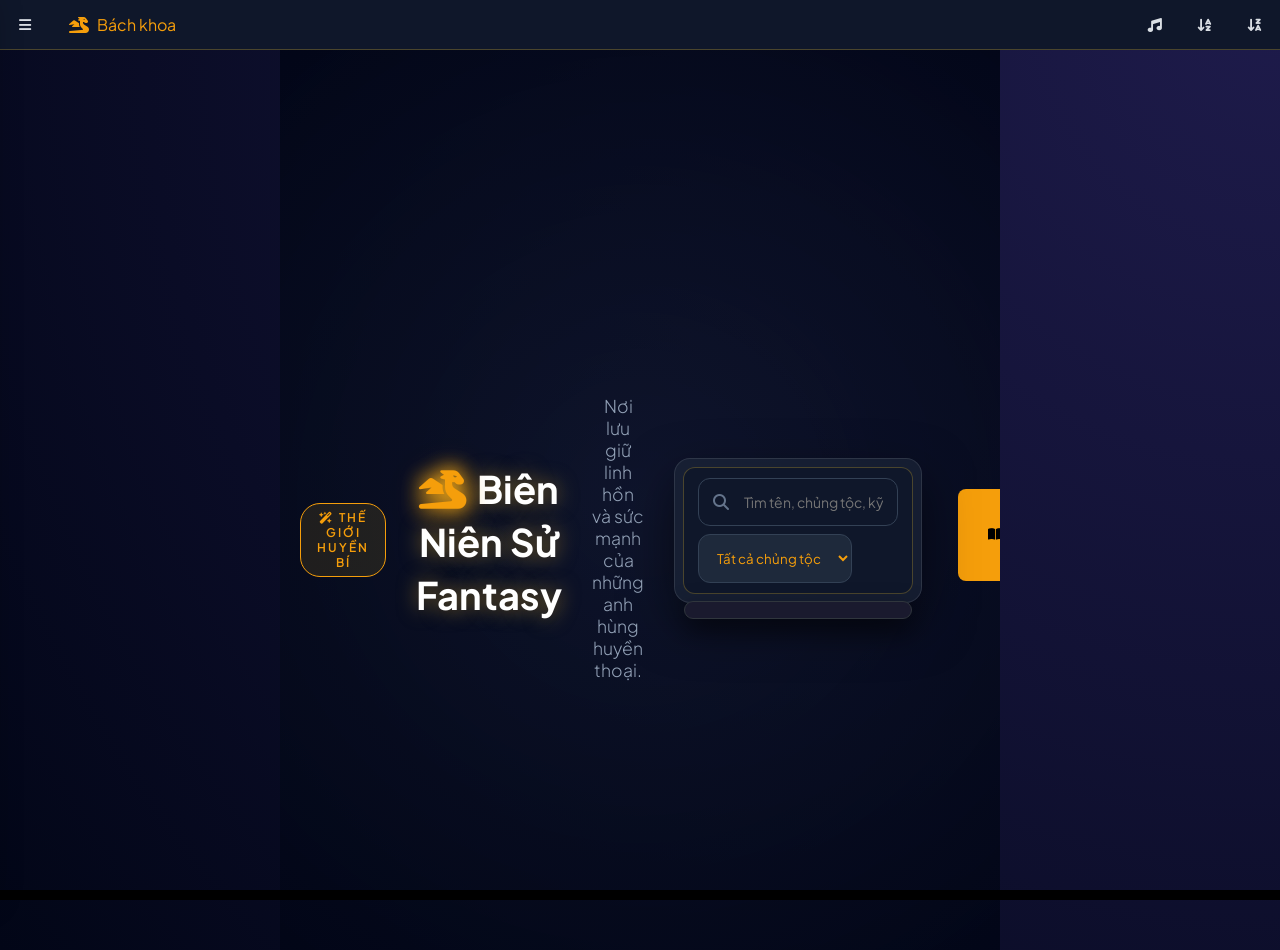
==== commit d55697e5: "Add files via upload" ====
--- a/index.html
+++ b/index.html
@@ -13,6 +13,7 @@
 <link rel="stylesheet" href="WorldLaws.css">
 <link href="https://fonts.googleapis.com/css2?family=Cinzel:wght@700&display=swap" rel="stylesheet">
 <script src="https://unpkg.com/cytoscape@3.26.0/dist/cytoscape.min.js"></script>
+<link rel="manifest" href="./manifest.json">
 </head>
 <body class="dark-mode">
   <link rel="stylesheet" href="SkillTreeVortex.css">
@@ -72,6 +73,12 @@
     <div class="nav-item" onclick="showPage('characters')" id="nav-characters">
       <i class="fa fa-users"></i><span data-ui="nav_chars">Nhân vật</span>
     </div>
+    <div class="nav-item" onclick="showPage('tournamentPage')" id="nav-tournamentPage">
+      <i class="fa fa-trophy"></i><span data-ui="nav_tournament">Giải đấu</span>
+    </div>
+    <div class="nav-item" onclick="showPage('dashboardPage')" id="nav-dashboardPage">
+      <i class="fa fa-chart-pie"></i><span data-ui="nav_dashboard">Thống kê Thế giới</span>
+    </div>
     <div class="nav-item" id="nav-relationshipPage" onclick="showPage('relationshipPage')">
       <i class="fa-solid fa-circle-nodes"></i><span data-ui="nav_rel">Phả hệ & Quan hệ</span>
     </div>
@@ -234,6 +241,29 @@
 
   <div id="characterList" class="grid-container-v2"></div>
 </section>
+
+<!-- TOURNAMENT PAGE -->
+<section id="tournamentPage" class="page hidden">
+    <div class="page-header">
+        <h2><i class="fa-solid fa-trophy"></i> Giải đấu Vô địch</h2>
+        <button class="btn-primary" onclick="if(window.characters) window.startTournament(window.characters)"><i class="fa-solid fa-play"></i> Bắt đầu giải đấu mới</button>
+    </div>
+    <div id="tournamentBracket"></div>
+    <div style="margin-top:40px;">
+        <h3 style="color:#d4af37; font-family:'Cinzel', serif; margin-bottom:15px;"><i class="fa-solid fa-medal"></i> Bảng Vàng (Leaderboard)</h3>
+        <div id="leaderboardContainer" style="background:rgba(255,255,255,0.03); border:1px solid rgba(255,255,255,0.1); border-radius:12px; overflow:hidden;"></div>
+    </div>
+</section>
+
+<!-- DASHBOARD PAGE -->
+<section id="dashboardPage" class="page hidden">
+    <div class="page-header">
+        <h2><i class="fa-solid fa-chart-pie"></i> Thống kê Thế giới</h2>
+        <button class="btn-primary" onclick="renderWorldDashboard('dashboardContent')"><i class="fa-solid fa-rotate-right"></i> Cập nhật dữ liệu</button>
+    </div>
+    <div id="dashboardContent"></div>
+</section>
+
 <section id="relationshipPage" class="page hidden">
     <div class="page-header">
         <h2>Mạng Lưới Quan Hệ</h2>
@@ -307,41 +337,77 @@
   <div id="factionList" class="grid-container"></div>
 </section>
 <section id="factionPage" class="page hidden">
-  <div class="page-header">
-    <button class="btn-sm" onclick="showPage('factions')"><i class="fa fa-arrow-left"></i> Quay lại</button>
-    <h2 id="factionPageName">Tên phe phái</h2>
-  </div>
-
-  <div class="profile-container">
-    <div class="profile-sidebar">
-      <div class="info-card">
-        <img id="factionPageBanner" src="https://i.imgur.com/6X8FQyA.png" style="width:100%; height:150px; object-fit:cover; border-radius:8px; margin-bottom:15px; border: 1px solid var(--border);">
-        <div class="item">
-          <div class="label">Thủ lĩnh</div>
-          <b id="factionPageLeader">-</b>
-        </div>
-        <div class="item">
-          <div class="label">Trụ sở</div>
-          <b id="factionPageHQ">-</b>
-        </div>
-        <div class="item">
-          <div class="label">Mục tiêu</div>
-          <b id="factionPageGoal">-</b>
-        </div>
-      </div>
-    </div>
-
-    <div class="profile-main">
-      <div class="info-card">
-        <div class="title"><i class="fa fa-book"></i> Giới thiệu</div>
-        <p id="factionPageDesc" style="line-height:1.6; color:var(--text-dim);"></p>
-      </div>
-
-      <div class="info-card">
-        <div class="title"><i class="fa fa-users"></i> Thành viên thuộc phe</div>
-        <div id="factionCharacters" class="grid-container" style="display: grid; grid-template-columns: repeat(auto-fill, minmax(100px, 1fr)); gap: 10px; margin-top:10px;">
-           </div>
-      </div>
+  <div class="page-header" style="display: flex; align-items: center; gap: 20px; margin-bottom: 25px;">
+    <button class="btn-sm" onclick="showPage('factions')" style="background: rgba(255,255,255,0.1); border: 1px solid var(--border); color: var(--gold); cursor: pointer; padding: 8px 15px; border-radius: 6px;">
+        <i class="fa fa-arrow-left"></i> Quay lại
+    </button>
+    <h2 id="factionPageName" class="cinzel-font" style="margin: 0; font-size: 2rem;">Tên phe phái</h2>
+  </div>
+
+  <div class="profile-container" style="display: grid; grid-template-columns: 300px 1fr; gap: 20px;">
+    
+    <aside class="profile-sidebar">
+      <div class="info-card" style="background: var(--glass); border: 1px solid var(--border); padding: 15px; border-radius: 12px; position: sticky; top: 20px;">
+        <div style="position: relative; margin-bottom: 60px;">
+            <img id="factionPageBanner" src="https://i.imgur.com/eE6C6Wv.png" style="width:100%; height:120px; object-fit:cover; border-radius:8px; border: 1px solid var(--border);">
+            <img id="factionPageIcon" src="https://i.imgur.com/6X8FQyA.png" style="width: 80px; height: 80px; border-radius: 12px; border: 3px solid var(--bg-main); position: absolute; bottom: -40px; left: 20px; object-fit: cover; background: var(--bg-main);">
+        </div>
+
+        <div class="item" style="margin-bottom: 12px;">
+          <div class="label" style="font-size: 0.75rem; color: var(--gold); text-transform: uppercase;">Thủ lĩnh</div>
+          <b id="factionPageLeader" style="font-size: 1.1rem; color: var(--text-main);">-</b>
+        </div>
+        
+        <div class="item" style="margin-bottom: 12px;">
+          <div class="label" style="font-size: 0.75rem; color: var(--gold); text-transform: uppercase;">Trụ sở chính</div>
+          <b id="factionPageHQ" style="color: var(--text-dim);">-</b>
+        </div>
+
+        <div class="item" style="margin-bottom: 12px;">
+          <div class="label" style="font-size: 0.75rem; color: var(--gold); text-transform: uppercase;">Sức mạnh thế lực</div>
+          <div class="power-meter" style="background: rgba(0,0,0,0.3); height: 8px; border-radius: 4px; margin: 5px 0; overflow: hidden; border: 1px solid rgba(255,255,255,0.1);">
+            <div id="powerFill" class="power-fill" style="width: 0%; height: 100%; background: linear-gradient(90deg, #f59e0b, #ef4444); transition: width 1s ease;"></div>
+          </div>
+          <span id="factionPagePower" style="font-size: 0.8rem; color: var(--text-dim);">0/1000</span>
+        </div>
+
+        <div class="item" style="margin-bottom: 12px;">
+            <div class="label" style="font-size: 0.75rem; color: var(--gold); text-transform: uppercase;">Quan hệ ngoại giao</div>
+            <div id="factionPageRelations" class="tag-container" style="display: flex; flex-wrap: wrap; gap: 5px; margin-top: 5px;">
+                </div>
+        </div>
+      </div>
+    </aside>
+
+    <div class="profile-main" style="display: flex; flex-direction: column; gap: 20px;">
+      
+      <div class="info-card" style="background: var(--glass); border: 1px solid var(--border); padding: 20px; border-radius: 12px;">
+        <div class="title" style="color: var(--gold); font-family: 'Cinzel'; font-size: 1.2rem; margin-bottom: 15px; border-bottom: 1px solid var(--border); padding-bottom: 10px;">
+            <i class="fa fa-book"></i> Biên Niên Sử & Tư Tưởng
+        </div>
+        <div style="display: grid; grid-template-columns: 1fr 1fr; gap: 15px; margin-bottom: 15px;">
+            <div style="background: rgba(0,0,0,0.2); padding: 10px; border-radius: 6px;">
+                <small style="color: var(--gold); display: block;">Mục tiêu tối thượng</small>
+                <span id="factionPageGoal" style="font-style: italic;">-</span>
+            </div>
+            <div style="background: rgba(0,0,0,0.2); padding: 10px; border-radius: 6px;">
+                <small style="color: var(--gold); display: block;">Hệ tư tưởng</small>
+                <span id="factionPageIdeology">-</span>
+            </div>
+        </div>
+        <p id="factionPageDesc" style="line-height:1.7; color:var(--text-main); white-space: pre-wrap;"></p>
+      </div>
+
+      <div class="info-card" style="background: var(--glass); border: 1px solid var(--border); padding: 20px; border-radius: 12px;">
+        <div class="title" style="color: var(--gold); font-family: 'Cinzel'; font-size: 1.2rem; margin-bottom: 15px; border-bottom: 1px solid var(--border); padding-bottom: 10px;">
+            <i class="fa fa-sitemap"></i> Sơ đồ tổ chức & Thành viên
+        </div>
+        
+        <div id="factionCharacters" class="structure-display-area">
+           <p style="color: var(--text-dim); text-align: center; padding: 20px;">Đang nạp dữ liệu cấu trúc...</p>
+        </div>
+      </div>
+
     </div>
   </div>
 </section>
@@ -570,6 +636,7 @@
 </main>
 </div>
 <!-- MODAL -->
+
 <div id="characterModal" class="modal">
     <div class="modal-content advanced-modal">
         <div class="modal-header">
@@ -752,64 +819,94 @@
         </div>
     </div>
 </div>
+
 <div id="factionModal" class="modal">
-  <div class="modal-content" style="max-width: 850px;">
-    <div class="modal-header">
-      <h3><i class="fa-solid fa-users-rays"></i> Thiết lập phe phái</h3>
-      <span class="close" onclick="closeFactionModal()">&times;</span>
-    </div>
-    <form onsubmit="event.preventDefault(); saveFaction();">
-      <div class="form-grid">
-        <div class="form-group">
-          <label>Tên phe phái *</label>
-          <input type="text" id="factionName" required placeholder="VD: Hội Sát Thủ">
-        </div>
-        <div class="form-group">
-          <label>Thủ lĩnh</label>
-          <input type="text" id="factionLeader" placeholder="Tên người đứng đầu">
-        </div>
-        <div class="form-group">
-          <label>Trụ sở (HQ)</label>
-          <input type="text" id="factionHQ">
-        </div>
-        <div class="form-group">
-          <label>Quy mô (Scale)</label>
-          <input type="text" id="factionScale" placeholder="VD: Toàn lục địa">
-        </div>
-        <div class="form-group">
-          <label>Sức mạnh (Power)</label>
-          <input type="text" id="factionPower" placeholder="VD: Cực mạnh">
-        </div>
-        <div class="form-group">
-          <label>Biểu tượng & Ảnh bìa</label>
-          <div style="display: flex; gap: 5px;">
-            <input type="file" id="factionIcon" accept="image/*" style="font-size: 10px;">
-            <input type="file" id="factionBanner" accept="image/*" style="font-size: 10px;">
-          </div>
-        </div>
-      </div>
-
-      <div class="diplomacy-editor-section">
-        <label><i class="fa-solid fa-handshake"></i> Quan hệ với các Phe/Quốc gia khác</label>
-        <div id="factionDiplomacyList" class="dynamic-relation-list"></div>
-        <button type="button" class="btn-add-dashed" onclick="addRelationRow('factionDiplomacyList')">
-          <i class="fa fa-plus"></i> Thêm mối bang giao tùy chỉnh
-        </button>
-      </div>
-
-      <div class="form-group full">
-        <label>Mục tiêu & Mô tả</label>
-        <input type="text" id="factionGoal" placeholder="Mục tiêu tối thượng..." style="margin-bottom: 10px;">
-        <textarea id="factionDesc" rows="3" placeholder="Lịch sử hình thành..."></textarea>
-      </div>
-
-      <div class="modal-buttons">
-        <button type="button" class="btn-secondary" onclick="closeFactionModal()">Hủy</button>
-        <button type="submit" class="btn-primary">Lưu phe phái</button>
-      </div>
-    </form>
-  </div>
+    <div class="modal-content" style="max-width: 900px; width: 95%;">
+        <div class="modal-header">
+            <h3><i class="fa-solid fa-users-rays"></i> THIẾT LẬP THẾ LỰC</h3>
+            <span class="close" onclick="closeFactionModal()">&times;</span>
+        </div>
+        
+        <form id="factionForm" onsubmit="event.preventDefault(); saveFaction();">
+            <div class="form-grid">
+                <div class="form-column">
+                    <div class="form-group">
+                        <label><i class="fa-solid fa-signature"></i> Tên phe phái *</label>
+                        <input type="text" id="factionName" required placeholder="VD: Hội Tam Điểm">
+                    </div>
+                    <div class="form-group">
+                        <label><i class="fa-solid fa-crown"></i> Thủ lĩnh tối cao</label>
+                        <input type="text" id="factionLeader" placeholder="Tên người đứng đầu">
+                    </div>
+                    <div class="grid-2" style="display: grid; grid-template-columns: 1fr 1fr; gap: 10px;">
+                        <div class="form-group">
+                            <label><i class="fa-solid fa-calendar-day"></i> Ngày thành lập</label>
+                            <input type="date" id="factionFounded">
+                        </div>
+                        <div class="form-group">
+                            <label><i class="fa-solid fa-bolt"></i> Sức mạnh (0-1000)</label>
+                            <input type="number" id="factionPower" placeholder="100">
+                        </div>
+                    </div>
+                </div>
+
+                <div class="form-column">
+                    <div class="form-group">
+                        <label><i class="fa-solid fa-location-dot"></i> Trụ sở chính</label>
+                        <input type="text" id="factionHQ" placeholder="VD: Đảo Thiên Đường">
+                    </div>
+                    <div class="form-group">
+                        <label><i class="fa-solid fa-expand"></i> Quy mô</label>
+                        <select id="factionScale">
+                            <option value="Bí mật">Bí mật</option>
+                            <option value="Địa phương">Địa phương</option>
+                            <option value="Toàn lục địa">Toàn lục địa</option>
+                        </select>
+                    </div>
+                    <div class="form-group">
+                        <label><i class="fa-solid fa-image"></i> Biểu tượng & Ảnh bìa</label>
+                        <div class="file-inputs" style="display: flex; gap: 5px;">
+                            <input type="file" id="factionIcon" accept="image/*" style="font-size: 11px; flex: 1;">
+                            <input type="file" id="factionBanner" accept="image/*" style="font-size: 11px; flex: 1;">
+                        </div>
+                    </div>
+                </div>
+            </div>
+
+            <div class="diplomacy-editor-section" style="margin-top: 15px; border-top: 1px solid var(--border); padding-top: 15px;">
+                <label><i class="fa-solid fa-handshake"></i> Quan hệ ngoại giao</label>
+                <div id="factionDiplomacyList" class="dynamic-relation-list"></div>
+                <button type="button" class="btn-add-dashed" onclick="addRelationRow('factionDiplomacyList')" style="width: 100%; margin-top: 5px;">
+                    <i class="fa fa-plus"></i> Thêm bang giao
+                </button>
+            </div>
+
+            <div class="form-group full" style="margin-top: 15px;">
+                <label><i class="fa-solid fa-scroll"></i> Mục tiêu & Tư tưởng</label>
+                <div style="display: flex; gap: 10px; margin-bottom: 10px;">
+                    <input type="text" id="factionGoal" placeholder="Mục tiêu tối thượng..." style="flex: 1;">
+                    <input type="text" id="factionIdeology" placeholder="Tư tưởng chủ đạo..." style="flex: 1;">
+                </div>
+                <textarea id="factionDesc" rows="3" placeholder="Lịch sử hình thành và mô tả chi tiết..."></textarea>
+            </div>
+
+            <div class="structure-section" style="margin-top: 20px; background: rgba(0,0,0,0.2); padding: 15px; border-radius: 8px; border: 1px dashed var(--gold);">
+                <h4 style="color: var(--gold); margin-bottom: 10px;"><i class="fa-solid fa-sitemap"></i> CƠ CẤU TỔ CHỨC & CHỨC VỤ</h4>
+                <div id="factionStructureAdmin" class="structure-admin-container">
+                    </div>
+                <button type="button" class="btn-outline" onclick="addFactionTab()" style="width: 100%; margin-top: 10px; border-style: dashed; border-color: var(--gold); color: var(--gold);">
+                    <i class="fa-solid fa-folder-plus"></i> THÊM BỘ PHẬN MỚI (TAB)
+                </button>
+            </div>
+
+            <div class="modal-buttons" style="margin-top: 25px; display: flex; gap: 10px;">
+                <button type="button" class="btn-secondary" onclick="closeFactionModal()" style="flex: 1;">HỦY</button>
+                <button type="submit" class="btn-primary" style="flex: 2;">LƯU BIÊN NIÊN SỬ</button>
+            </div>
+        </form>
+    </div>
 </div>
+
 <!-- RACE MODAL -->
 <div id="raceModal" class="modal">
   <div class="modal-content">
@@ -935,13 +1032,22 @@
       <h3><i class="fa fa-book-open"></i> Biên niên sử & Đặc điểm</h3>
       <div id="kingdomPageDesc" class="content-text-v2"></div>
     </div>
-
-    <div class="glass-card structure-section-v2">
-      <h3><i class="fa fa-sitemap"></i> Bộ máy quản trị</h3>
-      <div id="kingdomTabHeader" class="modern-tabs-header"></div>
-      <div id="kingdomTabContent" class="modern-tabs-body"></div>
-    </div>
-
+<div class="glass-card structure-section-v2">
+    <div class="section-header-flex">
+        <h3><i class="fa fa-sitemap"></i> Bộ Máy Quản Trị</h3>
+        <div class="header-line"></div>
+    </div>
+
+    <div id="kingdomTabHeader" class="modern-tabs-header">
+        </div>
+
+    <div id="kingdomTabContent" class="modern-tabs-body">
+        <div class="empty-structure-placeholder">
+            <i class="fa fa-users-cog"></i>
+            <p>Chọn một bộ phận để xem sơ đồ nhân sự</p>
+        </div>
+    </div>
+</div>
     <div class="members-section-v2">
       <div class="section-header-flex">
         <h3><i class="fa fa-user-shield"></i> Công dân tiêu biểu</h3>
@@ -1103,6 +1209,12 @@
 <script src="audio.js"></script>
 <script src="sort.js"></script>
 <script src="app.js"></script>
+<!-- Scripts mới -->
+<script src="features.js"></script>
+<script src="tournament.js"></script>
+<script src="weather.js"></script>
+<script src="commandPalette.js"></script>
+
 <script src="https://cdn.jsdelivr.net/npm/chart.js"></script>
 <script src="https://unpkg.com/vis-network/standalone/umd/vis-network.min.js"></script>
 
@@ -1110,6 +1222,19 @@
 window.addEventListener("DOMContentLoaded", async () => {
   try {
     if(typeof initBackupDB === "function") await initBackupDB();
+    
+    // Khởi tạo các module mới
+    if(typeof initParticleBackground === "function") initParticleBackground();
+    if(typeof initCommandPaletteDOM === "function") initCommandPaletteDOM();
+    if(typeof initTiltEffect === "function") initTiltEffect();
+
+    // Đăng ký Service Worker
+    if ('serviceWorker' in navigator) {
+        navigator.serviceWorker.register('./sw.js').then(() => {
+            console.log('[PWA] Service Worker registered.');
+        }).catch(err => console.error('[PWA] SW Error:', err));
+    }
+
   } catch(err){ console.error(err); }
 });
 </script>
--- a/style.css
+++ b/style.css
@@ -3285,3 +3285,1293 @@
         color: #444;
         font-style: italic;
     }
+.structure-section-v2 {
+    margin-top: 20px;
+    padding: 20px;
+    background: var(--card-bg);
+    border-radius: var(--radius);
+    border: 1px solid var(--border);
+}
+
+.section-header-flex {
+    display: flex;
+    align-items: center;
+    gap: 15px;
+    margin-bottom: 20px;
+}
+
+.header-line {
+    flex-grow: 1;
+    height: 1px;
+    background: linear-gradient(to right, var(--gold), transparent);
+    opacity: 0.3;
+}
+
+/* Tab Header Style */
+.modern-tabs-header {
+    display: flex;
+    gap: 10px;
+    overflow-x: auto;
+    padding-bottom: 10px;
+    border-bottom: 1px solid var(--border);
+    margin-bottom: 15px;
+}
+
+.modern-tabs-header::-webkit-scrollbar {
+    height: 4px;
+}
+
+.modern-tabs-header::-webkit-scrollbar-thumb {
+    background: var(--border);
+    border-radius: 10px;
+}
+
+/* Tab Content Style */
+.modern-tabs-body {
+    min-height: 300px;
+    display: flex;
+    justify-content: center; /* Căn giữa sơ đồ Mermaid */
+    align-items: flex-start;
+    padding: 10px;
+    background: rgba(0, 0, 0, 0.2);
+    border-radius: 8px;
+    overflow: auto; /* Quan trọng để cuộn nếu sơ đồ quá lớn */
+}
+
+/* Placeholder khi chưa có dữ liệu */
+.empty-structure-placeholder {
+    display: flex;
+    flex-direction: column;
+    align-items: center;
+    justify-content: center;
+    width: 100%;
+    color: var(--text-dim);
+    opacity: 0.5;
+    padding: 40px 0;
+}
+
+.empty-structure-placeholder i {
+    font-size: 3rem;
+    margin-bottom: 10px;
+}
+
+/* Fix Mermaid Text Color */
+.mermaid text {
+    fill: var(--text-main) !important;
+}
+
+/* Container chính cho sơ đồ */
+.faction-tree-container {
+    display: flex;
+    justify-content: center;
+    padding: 20px;
+    background: rgba(0, 0, 0, 0.2);
+    border-radius: 12px;
+}
+
+/* Cấu trúc các nhánh */
+.node-children {
+    display: flex;
+    flex-direction: row; /* Trải ngang các con */
+    position: relative;
+    padding-top: 20px;
+}
+
+/* Đường kẻ ngang nối các con */
+.node-children::before {
+    content: '';
+    position: absolute;
+    top: 0;
+    left: 50%;
+    width: 2px;
+    height: 20px;
+    background: var(--gold);
+}
+
+/* Đường nối ngang phía trên các node con */
+.tree-node {
+    position: relative;
+}
+.node-card:hover {
+    transform: translateY(-5px);
+    box-shadow: 0 8px 25px rgba(212, 175, 55, 0.4) !important;
+    border-color: #fff !important;
+}
+
+.node-card.has-member {
+    border-left: 4px solid #22c55e !important;
+}
+.faction-tree-container {
+    width: 100%;
+    max-height: 70vh; 
+    overflow: auto; 
+    padding: 10px;
+    background: rgba(0, 0, 0, 0.2);
+    border-radius: 8px;
+    border: 1px solid var(--border);
+    display: flex;
+    justify-content: flex-start;
+}
+.tree-root, .node-children {
+    display: flex;
+    flex-direction: column; 
+    align-items: flex-start !important; 
+    gap: 8px;
+    padding-left: 15px; 
+}
+.node-card {
+    display: flex !important;
+    flex-direction: row !important;
+    align-items: center !important;
+    gap: 8px;
+    width: auto !important; 
+    min-width: 180px;
+    max-width: 250px;
+    padding: 6px 12px !important;
+    background: var(--glass) !important;
+    border-radius: 6px !important;
+    text-align: left !important;
+}
+.node-card .node-img-container {
+    width: 35px !important;
+    height: 35px !important;
+    flex-shrink: 0;
+}
+.node-line {
+    display: none !important; 
+}
+
+.node-children {
+    border-left: 1px dashed var(--gold); 
+    margin-left: 17px;
+    padding-top: 5px !important;
+}
+#factionTree { 
+    width: 100%;
+    height: 60vh;
+    display: flex;
+    align-items: center;
+    justify-content: center;
+    overflow: hidden;
+    position: relative;
+}
+.tree-root-container {
+    transform-origin: center center;
+    display: flex;
+    justify-content: center;
+    align-items: flex-start;
+    zoom: 0.5;
+}
+
+/* ============================================================
+   FANTASY CODEX PRO — NÂNG CẤP GIAO DIỆN CAO CẤP
+   Tất cả hiệu ứng đều dùng GPU-accelerated (translate3d, will-change)
+   Thêm vào cuối style.css - KHÔNG XÓA CÁC RULE CŨ
+   ============================================================ */
+
+/* ── RESPONSIVE BREAKPOINTS ── */
+/* Desktop lớn: 4 cột song song */
+@media (min-width: 1200px) {
+  .grid-container-v2 {
+    grid-template-columns: repeat(4, 1fr);
+  }
+  .dashboard-grid {
+    grid-template-columns: repeat(3, 1fr);
+  }
+  .sidebar {
+    width: 260px;
+  }
+}
+
+/* Tablet / iPad Pro: 2-3 cột */
+@media (min-width: 768px) and (max-width: 1199px) {
+  .grid-container-v2 {
+    grid-template-columns: repeat(2, 1fr);
+  }
+  .dashboard-grid {
+    grid-template-columns: repeat(2, 1fr);
+  }
+  .profile-container {
+    grid-template-columns: 240px 1fr;
+  }
+  /* Sidebar thu gọn thành icon */
+  .sidebar {
+    width: 200px;
+  }
+  .sidebar.collapsed {
+    width: 64px;
+    overflow: hidden;
+  }
+  .sidebar.collapsed .nav-item span {
+    display: none;
+  }
+  .sidebar.collapsed .sidebar-header span {
+    display: none;
+  }
+}
+
+/* Mobile: 1 cột dọc */
+@media (max-width: 767px) {
+  .grid-container-v2 {
+    grid-template-columns: 1fr;
+  }
+  .dashboard-grid {
+    grid-template-columns: 1fr;
+  }
+  .profile-container {
+    grid-template-columns: 1fr !important;
+  }
+  /* Touch target tối thiểu 44x44px */
+  button,
+  .btn-primary,
+  .btn-secondary,
+  .nav-item {
+    min-height: 44px;
+    min-width: 44px;
+  }
+  /* Bảng cuộn ngang riêng biệt */
+  .table-responsive {
+    overflow-x: auto;
+    -webkit-overflow-scrolling: touch;
+  }
+  /* Card nhân vật full-width mobile */
+  .char-card {
+    width: 100%;
+    box-sizing: border-box;
+  }
+  /* Ẩn sidebar mặc định trên mobile */
+  .sidebar {
+    transform: translate3d(-100%, 0, 0);
+    transition: transform 0.3s cubic-bezier(0.4, 0, 0.2, 1);
+  }
+  .sidebar.open {
+    transform: translate3d(0, 0, 0);
+  }
+  /* Battle log cuộn ngang */
+  .battle-log {
+    max-height: 200px;
+    overflow-y: auto;
+  }
+}
+
+/* ── GPU-ACCELERATED PARTICLE BACKGROUND ── */
+/* Hạt bụi ma thuật lơ lửng — chỉ render trên GPU */
+.particle-bg {
+  position: fixed;
+  top: 0;
+  left: 0;
+  width: 100%;
+  height: 100%;
+  pointer-events: none;
+  z-index: 0;
+  overflow: hidden;
+}
+
+.particle {
+  position: absolute;
+  border-radius: 50%;
+  will-change: transform, opacity;
+  animation: floatParticle linear infinite;
+  background: radial-gradient(circle, rgba(212, 175, 55, 0.8), transparent);
+}
+
+@keyframes floatParticle {
+  0% {
+    transform: translate3d(0, 100vh, 0) scale(0);
+    opacity: 0;
+  }
+  10% { opacity: 1; }
+  90% { opacity: 0.6; }
+  100% {
+    transform: translate3d(var(--drift-x, 20px), -20px, 0) scale(1);
+    opacity: 0;
+  }
+}
+
+/* ── 3D PARALLAX TILT CARD ── */
+/* Thẻ bài nghiêng 3D theo con trỏ chuột — GPU accelerated */
+.card-3d-tilt {
+  transform-style: preserve-3d;
+  transform: perspective(1000px) rotateX(0deg) rotateY(0deg) translate3d(0,0,0);
+  will-change: transform;
+  transition: transform 0.15s ease-out, box-shadow 0.15s ease-out;
+  cursor: pointer;
+}
+
+.card-3d-tilt:hover {
+  box-shadow: 0 25px 60px rgba(0,0,0,0.5), 0 0 30px rgba(212,175,55,0.15);
+}
+
+.card-3d-tilt .card-shine {
+  position: absolute;
+  inset: 0;
+  border-radius: inherit;
+  background: radial-gradient(
+    circle at var(--mouse-x, 50%) var(--mouse-y, 50%),
+    rgba(255,255,255,0.08) 0%,
+    transparent 60%
+  );
+  pointer-events: none;
+  will-change: background;
+  z-index: 1;
+}
+
+/* ── GLOW BORDER THEO RANK ── */
+/* Đường viền phát sáng phân bậc cho nhân vật huyền thoại */
+
+/* Rank S — Tím hoàng gia */
+.rank-glow-s {
+  box-shadow:
+    0 0 8px rgba(168, 85, 247, 0.6),
+    0 0 20px rgba(168, 85, 247, 0.3),
+    inset 0 0 8px rgba(168, 85, 247, 0.1);
+  border-color: rgba(168, 85, 247, 0.7) !important;
+  animation: glowPulseS 2.5s ease-in-out infinite;
+  will-change: box-shadow;
+}
+
+/* Rank SS — Xanh ngọc huyền bí */
+.rank-glow-ss {
+  box-shadow:
+    0 0 12px rgba(6, 182, 212, 0.7),
+    0 0 30px rgba(6, 182, 212, 0.4),
+    0 0 60px rgba(6, 182, 212, 0.15),
+    inset 0 0 12px rgba(6, 182, 212, 0.1);
+  border-color: rgba(6, 182, 212, 0.8) !important;
+  animation: glowPulseSS 2s ease-in-out infinite;
+  will-change: box-shadow;
+}
+
+/* Rank SSS — Vàng kim thần thánh */
+.rank-glow-sss {
+  box-shadow:
+    0 0 15px rgba(212, 175, 55, 0.9),
+    0 0 40px rgba(212, 175, 55, 0.5),
+    0 0 80px rgba(212, 175, 55, 0.2),
+    inset 0 0 15px rgba(212, 175, 55, 0.15);
+  border-color: rgba(212, 175, 55, 1) !important;
+  animation: glowPulseSSS 1.8s ease-in-out infinite;
+  will-change: box-shadow;
+}
+
+@keyframes glowPulseS {
+  0%, 100% { box-shadow: 0 0 8px rgba(168,85,247,0.6), 0 0 20px rgba(168,85,247,0.3); }
+  50% { box-shadow: 0 0 15px rgba(168,85,247,0.9), 0 0 40px rgba(168,85,247,0.5); }
+}
+@keyframes glowPulseSS {
+  0%, 100% { box-shadow: 0 0 12px rgba(6,182,212,0.7), 0 0 30px rgba(6,182,212,0.4); }
+  50% { box-shadow: 0 0 20px rgba(6,182,212,1), 0 0 60px rgba(6,182,212,0.6); }
+}
+@keyframes glowPulseSSS {
+  0%, 100% { box-shadow: 0 0 15px rgba(212,175,55,0.9), 0 0 40px rgba(212,175,55,0.5); }
+  50% { box-shadow: 0 0 25px rgba(212,175,55,1), 0 0 80px rgba(212,175,55,0.7), 0 0 120px rgba(212,175,55,0.3); }
+}
+
+/* ── SHINE TEXT ANIMATION ── */
+/* Vệt sáng lướt qua tiêu đề "Điều Luật Tối Cao" */
+.shine-text {
+  position: relative;
+  display: inline-block;
+  overflow: hidden;
+  will-change: transform;
+}
+
+.shine-text::after {
+  content: '';
+  position: absolute;
+  top: 0;
+  left: -100%;
+  width: 60%;
+  height: 100%;
+  background: linear-gradient(
+    105deg,
+    transparent 20%,
+    rgba(255, 255, 255, 0.4) 50%,
+    transparent 80%
+  );
+  transform: skewX(-15deg);
+  animation: shineSweep 3s ease-in-out infinite;
+  will-change: left;
+}
+
+@keyframes shineSweep {
+  0% { left: -100%; }
+  40%, 100% { left: 200%; }
+}
+
+/* ── GALLERY MODE ── */
+/* Chế độ thư viện ảnh lớn — tập trung vào avatar */
+.gallery-mode .char-card {
+  aspect-ratio: 3/4;
+  overflow: hidden;
+  position: relative;
+}
+
+.gallery-mode .char-card .char-avatar-large {
+  width: 100%;
+  height: 100%;
+  object-fit: cover;
+  transition: transform 0.4s cubic-bezier(0.4, 0, 0.2, 1);
+  will-change: transform;
+}
+
+.gallery-mode .char-card:hover .char-avatar-large {
+  transform: scale3d(1.08, 1.08, 1);
+}
+
+.gallery-mode .char-card .char-info-overlay {
+  position: absolute;
+  bottom: 0;
+  left: 0;
+  right: 0;
+  padding: 20px 15px 15px;
+  background: linear-gradient(transparent, rgba(0,0,0,0.9));
+  transform: translate3d(0, 0, 0);
+  will-change: transform;
+}
+
+.gallery-mode .char-card .char-stats-mini {
+  display: none;
+}
+
+/* Nút toggle gallery mode */
+.gallery-toggle-btn {
+  background: rgba(255,255,255,0.07);
+  border: 1px solid rgba(255,255,255,0.15);
+  color: var(--text-dim, #94a3b8);
+  padding: 8px 14px;
+  border-radius: 8px;
+  cursor: pointer;
+  transition: all 0.2s ease;
+  font-size: 0.85rem;
+  display: inline-flex;
+  align-items: center;
+  gap: 6px;
+}
+
+.gallery-toggle-btn.active,
+.gallery-toggle-btn:hover {
+  background: rgba(212,175,55,0.15);
+  border-color: var(--gold, #d4af37);
+  color: var(--gold, #d4af37);
+}
+
+/* ── COMMAND PALETTE ── */
+/* Ctrl+K overlay mờ toàn màn hình */
+#commandPaletteOverlay {
+  position: fixed;
+  inset: 0;
+  background: rgba(0,0,0,0.7);
+  backdrop-filter: blur(8px);
+  -webkit-backdrop-filter: blur(8px);
+  z-index: 9999;
+  display: flex;
+  align-items: flex-start;
+  justify-content: center;
+  padding-top: 10vh;
+  opacity: 0;
+  pointer-events: none;
+  transition: opacity 0.2s ease;
+  will-change: opacity;
+}
+
+#commandPaletteOverlay.active {
+  opacity: 1;
+  pointer-events: all;
+}
+
+.command-palette-box {
+  width: min(640px, 90vw);
+  background: linear-gradient(145deg, #0f172a, #1e293b);
+  border: 1px solid rgba(212,175,55,0.3);
+  border-radius: 16px;
+  overflow: hidden;
+  box-shadow: 0 25px 80px rgba(0,0,0,0.8), 0 0 40px rgba(212,175,55,0.1);
+  transform: translate3d(0, -20px, 0);
+  transition: transform 0.2s cubic-bezier(0.34, 1.56, 0.64, 1);
+  will-change: transform;
+}
+
+#commandPaletteOverlay.active .command-palette-box {
+  transform: translate3d(0, 0, 0);
+}
+
+.cp-input-wrapper {
+  display: flex;
+  align-items: center;
+  gap: 12px;
+  padding: 18px 20px;
+  border-bottom: 1px solid rgba(255,255,255,0.08);
+}
+
+.cp-input-wrapper i {
+  color: rgba(212,175,55,0.7);
+  font-size: 1rem;
+}
+
+#cpInput {
+  flex: 1;
+  background: transparent;
+  border: none;
+  outline: none;
+  color: #f1f5f9;
+  font-size: 1rem;
+  font-family: inherit;
+  caret-color: #d4af37;
+}
+
+#cpInput::placeholder {
+  color: rgba(148,163,184,0.5);
+}
+
+.cp-results {
+  max-height: 380px;
+  overflow-y: auto;
+  padding: 8px;
+}
+
+.cp-result-item {
+  display: flex;
+  align-items: center;
+  gap: 12px;
+  padding: 10px 14px;
+  border-radius: 10px;
+  cursor: pointer;
+  transition: background 0.15s ease;
+  will-change: background;
+}
+
+.cp-result-item:hover,
+.cp-result-item.cp-active {
+  background: rgba(212,175,55,0.12);
+}
+
+.cp-result-item img {
+  width: 32px;
+  height: 32px;
+  border-radius: 6px;
+  object-fit: cover;
+  flex-shrink: 0;
+}
+
+.cp-result-item .cp-icon {
+  width: 32px;
+  height: 32px;
+  border-radius: 6px;
+  background: rgba(255,255,255,0.07);
+  display: flex;
+  align-items: center;
+  justify-content: center;
+  color: rgba(212,175,55,0.8);
+  font-size: 0.9rem;
+  flex-shrink: 0;
+}
+
+.cp-result-info {
+  flex: 1;
+  min-width: 0;
+}
+
+.cp-result-name {
+  font-size: 0.9rem;
+  color: #f1f5f9;
+  white-space: nowrap;
+  overflow: hidden;
+  text-overflow: ellipsis;
+}
+
+.cp-result-sub {
+  font-size: 0.75rem;
+  color: #64748b;
+  margin-top: 2px;
+}
+
+.cp-badge {
+  font-size: 0.7rem;
+  padding: 3px 8px;
+  border-radius: 20px;
+  background: rgba(212,175,55,0.15);
+  color: #d4af37;
+  white-space: nowrap;
+  flex-shrink: 0;
+}
+
+.cp-section-title {
+  font-size: 0.7rem;
+  color: #475569;
+  text-transform: uppercase;
+  letter-spacing: 0.08em;
+  padding: 8px 14px 4px;
+}
+
+.cp-shortcut {
+  font-size: 0.7rem;
+  background: rgba(255,255,255,0.07);
+  border: 1px solid rgba(255,255,255,0.1);
+  border-radius: 4px;
+  padding: 2px 6px;
+  color: #94a3b8;
+  white-space: nowrap;
+}
+
+.cp-footer {
+  padding: 10px 18px;
+  border-top: 1px solid rgba(255,255,255,0.06);
+  display: flex;
+  gap: 16px;
+  font-size: 0.72rem;
+  color: #475569;
+}
+
+/* ── CHRONICLE TIMELINE ── */
+/* Dòng thời gian cuộc đời nhân vật */
+.chronicle-timeline {
+  position: relative;
+  padding: 10px 0 10px 36px;
+}
+
+.chronicle-timeline::before {
+  content: '';
+  position: absolute;
+  left: 14px;
+  top: 0;
+  bottom: 0;
+  width: 2px;
+  background: linear-gradient(to bottom, transparent, var(--gold, #d4af37), transparent);
+}
+
+.chronicle-entry {
+  position: relative;
+  margin-bottom: 20px;
+  animation: fadeSlideIn 0.4s ease-out forwards;
+  will-change: transform, opacity;
+}
+
+.chronicle-entry::before {
+  content: '';
+  position: absolute;
+  left: -29px;
+  top: 6px;
+  width: 12px;
+  height: 12px;
+  border-radius: 50%;
+  background: var(--gold, #d4af37);
+  border: 2px solid #0f172a;
+  box-shadow: 0 0 8px rgba(212,175,55,0.5);
+  will-change: transform;
+}
+
+.chronicle-entry .entry-date {
+  font-size: 0.72rem;
+  color: #d4af37;
+  margin-bottom: 4px;
+  opacity: 0.8;
+}
+
+.chronicle-entry .entry-content {
+  background: rgba(255,255,255,0.04);
+  border: 1px solid rgba(255,255,255,0.07);
+  border-radius: 8px;
+  padding: 10px 14px;
+  font-size: 0.88rem;
+  color: #cbd5e1;
+  line-height: 1.5;
+}
+
+.chronicle-add-btn {
+  display: inline-flex;
+  align-items: center;
+  gap: 8px;
+  margin-top: 8px;
+  padding: 8px 16px;
+  background: rgba(212,175,55,0.1);
+  border: 1px dashed rgba(212,175,55,0.3);
+  border-radius: 8px;
+  color: #d4af37;
+  cursor: pointer;
+  font-size: 0.85rem;
+  transition: all 0.2s ease;
+}
+
+.chronicle-add-btn:hover {
+  background: rgba(212,175,55,0.2);
+  border-style: solid;
+}
+
+/* ── FAMILY TREE ── */
+/* Cây gia phả CSS-only */
+.family-tree-container {
+  overflow-x: auto;
+  padding: 20px 10px;
+}
+
+.family-tree {
+  display: flex;
+  flex-direction: column;
+  align-items: center;
+  gap: 0;
+}
+
+.ft-generation {
+  display: flex;
+  align-items: flex-start;
+  justify-content: center;
+  gap: 40px;
+  position: relative;
+}
+
+.ft-generation + .ft-generation {
+  margin-top: 40px;
+}
+
+.ft-node {
+  display: flex;
+  flex-direction: column;
+  align-items: center;
+  gap: 8px;
+  position: relative;
+  cursor: pointer;
+  transition: transform 0.2s ease;
+  will-change: transform;
+}
+
+.ft-node:hover {
+  transform: translate3d(0, -4px, 0);
+}
+
+.ft-node img {
+  width: 64px;
+  height: 64px;
+  border-radius: 50%;
+  border: 2px solid var(--gold, #d4af37);
+  object-fit: cover;
+  box-shadow: 0 4px 15px rgba(0,0,0,0.4);
+}
+
+.ft-node .ft-name {
+  font-size: 0.78rem;
+  color: #e2e8f0;
+  text-align: center;
+  max-width: 80px;
+  overflow: hidden;
+  text-overflow: ellipsis;
+  white-space: nowrap;
+}
+
+.ft-connector {
+  position: absolute;
+  background: rgba(212,175,55,0.4);
+}
+
+/* ── WEATHER WIDGET ── */
+.weather-widget {
+  display: inline-flex;
+  align-items: center;
+  gap: 10px;
+  background: rgba(255,255,255,0.05);
+  border: 1px solid rgba(255,255,255,0.1);
+  border-radius: 10px;
+  padding: 8px 14px;
+  font-size: 0.85rem;
+  color: #cbd5e1;
+}
+
+.weather-icon {
+  font-size: 1.4rem;
+  animation: weatherFloat 3s ease-in-out infinite;
+  will-change: transform;
+}
+
+@keyframes weatherFloat {
+  0%, 100% { transform: translate3d(0, 0, 0); }
+  50% { transform: translate3d(0, -4px, 0); }
+}
+
+.weather-buff-badge {
+  font-size: 0.7rem;
+  padding: 2px 8px;
+  border-radius: 20px;
+  font-weight: 600;
+}
+
+.weather-buff { background: rgba(16,185,129,0.2); color: #10b981; }
+.weather-debuff { background: rgba(239,68,68,0.2); color: #ef4444; }
+
+/* ── TOURNAMENT BRACKET ── */
+.tournament-bracket {
+  display: flex;
+  gap: 40px;
+  align-items: center;
+  overflow-x: auto;
+  padding: 20px;
+  -webkit-overflow-scrolling: touch;
+}
+
+.bracket-round {
+  display: flex;
+  flex-direction: column;
+  gap: 20px;
+  min-width: 160px;
+}
+
+.bracket-round-title {
+  font-size: 0.7rem;
+  text-transform: uppercase;
+  letter-spacing: 0.1em;
+  color: #64748b;
+  text-align: center;
+  margin-bottom: 10px;
+}
+
+.bracket-match {
+  background: rgba(255,255,255,0.04);
+  border: 1px solid rgba(255,255,255,0.08);
+  border-radius: 10px;
+  overflow: hidden;
+  transition: border-color 0.2s;
+}
+
+.bracket-match:hover {
+  border-color: rgba(212,175,55,0.4);
+}
+
+.bracket-fighter {
+  display: flex;
+  align-items: center;
+  gap: 10px;
+  padding: 8px 12px;
+  transition: background 0.2s ease;
+  will-change: background;
+}
+
+.bracket-fighter + .bracket-fighter {
+  border-top: 1px solid rgba(255,255,255,0.06);
+}
+
+.bracket-fighter img {
+  width: 28px;
+  height: 28px;
+  border-radius: 50%;
+  object-fit: cover;
+  border: 1px solid rgba(255,255,255,0.15);
+}
+
+.bracket-fighter .bf-name {
+  flex: 1;
+  font-size: 0.82rem;
+  color: #e2e8f0;
+  overflow: hidden;
+  text-overflow: ellipsis;
+  white-space: nowrap;
+}
+
+.bracket-fighter.winner {
+  background: rgba(212,175,55,0.12);
+}
+
+.bracket-fighter.winner .bf-name {
+  color: #d4af37;
+  font-weight: 600;
+}
+
+.bracket-vs {
+  text-align: center;
+  font-size: 0.65rem;
+  color: #475569;
+  padding: 2px 0;
+  letter-spacing: 0.1em;
+}
+
+/* ── LEADERBOARD ── */
+.leaderboard-table {
+  width: 100%;
+  border-collapse: collapse;
+}
+
+.leaderboard-table th {
+  font-size: 0.72rem;
+  color: #64748b;
+  text-transform: uppercase;
+  letter-spacing: 0.08em;
+  padding: 8px 12px;
+  border-bottom: 1px solid rgba(255,255,255,0.07);
+  text-align: left;
+}
+
+.leaderboard-table td {
+  padding: 10px 12px;
+  border-bottom: 1px solid rgba(255,255,255,0.04);
+  font-size: 0.88rem;
+  color: #cbd5e1;
+  vertical-align: middle;
+}
+
+.leaderboard-table tr:hover td {
+  background: rgba(255,255,255,0.03);
+}
+
+.lb-rank {
+  font-weight: 700;
+  font-family: 'Cinzel', serif;
+  width: 40px;
+  text-align: center;
+}
+
+.lb-rank-1 { color: #f59e0b; font-size: 1.1rem; }
+.lb-rank-2 { color: #94a3b8; }
+.lb-rank-3 { color: #b45309; }
+
+.lb-avatar {
+  width: 36px;
+  height: 36px;
+  border-radius: 50%;
+  object-fit: cover;
+  border: 2px solid rgba(255,255,255,0.1);
+}
+
+.lb-win-rate {
+  display: inline-block;
+  min-width: 44px;
+  height: 6px;
+  background: rgba(255,255,255,0.08);
+  border-radius: 3px;
+  overflow: hidden;
+  vertical-align: middle;
+  margin-left: 8px;
+}
+
+.lb-win-bar {
+  height: 100%;
+  background: linear-gradient(90deg, #10b981, #34d399);
+  border-radius: 3px;
+  transition: width 0.8s ease;
+  will-change: width;
+}
+
+/* ── DASHBOARD ── */
+#dashboardPage {
+  padding: 20px;
+}
+
+.dashboard-grid {
+  display: grid;
+  gap: 20px;
+  margin-top: 20px;
+}
+
+.dash-card {
+  background: rgba(255,255,255,0.03);
+  border: 1px solid rgba(255,255,255,0.08);
+  border-radius: 16px;
+  padding: 20px;
+  transition: border-color 0.2s ease, transform 0.2s ease;
+  will-change: transform;
+}
+
+.dash-card:hover {
+  border-color: rgba(212,175,55,0.25);
+  transform: translate3d(0, -2px, 0);
+}
+
+.dash-card-title {
+  font-size: 0.75rem;
+  color: #64748b;
+  text-transform: uppercase;
+  letter-spacing: 0.1em;
+  margin-bottom: 12px;
+  display: flex;
+  align-items: center;
+  gap: 8px;
+}
+
+.dash-stat-big {
+  font-size: 2.4rem;
+  font-weight: 700;
+  font-family: 'Cinzel', serif;
+  color: #d4af37;
+  line-height: 1;
+}
+
+.dash-stat-label {
+  font-size: 0.8rem;
+  color: #64748b;
+  margin-top: 4px;
+}
+
+/* Donut chart SVG */
+.donut-chart-wrapper {
+  display: flex;
+  align-items: center;
+  gap: 20px;
+  flex-wrap: wrap;
+}
+
+.donut-legend {
+  display: flex;
+  flex-direction: column;
+  gap: 8px;
+}
+
+.donut-legend-item {
+  display: flex;
+  align-items: center;
+  gap: 8px;
+  font-size: 0.82rem;
+  color: #94a3b8;
+}
+
+.donut-legend-dot {
+  width: 10px;
+  height: 10px;
+  border-radius: 50%;
+  flex-shrink: 0;
+}
+
+/* ── BACKSTORY GENERATOR ── */
+.backstory-output {
+  background: rgba(255,255,255,0.03);
+  border: 1px solid rgba(212,175,55,0.2);
+  border-radius: 12px;
+  padding: 20px;
+  font-style: italic;
+  color: #cbd5e1;
+  line-height: 1.8;
+  font-size: 0.92rem;
+  min-height: 80px;
+  transition: opacity 0.3s ease;
+  will-change: opacity;
+}
+
+.backstory-output .highlight {
+  color: #d4af37;
+  font-style: normal;
+  font-weight: 600;
+}
+
+/* ── BATTLE LOG TYPEWRITER ── */
+.battle-log-container {
+  background: #060810;
+  border: 1px solid rgba(212,175,55,0.2);
+  border-radius: 12px;
+  padding: 16px;
+  height: 280px;
+  overflow-y: auto;
+  font-family: 'Courier New', monospace;
+  font-size: 0.85rem;
+  scroll-behavior: smooth;
+}
+
+.battle-log-line {
+  padding: 3px 0;
+  border-bottom: none;
+  opacity: 0;
+  animation: logFadeIn 0.3s ease-out forwards;
+  will-change: opacity, transform;
+}
+
+@keyframes logFadeIn {
+  from {
+    opacity: 0;
+    transform: translate3d(0, 6px, 0);
+  }
+  to {
+    opacity: 1;
+    transform: translate3d(0, 0, 0);
+  }
+}
+
+.log-dmg { color: #ef4444; }
+.log-heal { color: #10b981; }
+.log-skill { color: #8b5cf6; }
+.log-system { color: #d4af37; }
+.log-winner { color: #fbbf24; font-weight: bold; font-size: 1rem; }
+
+/* ── CHARACTER CARD EXPORT WRAPPER ── */
+#exportCardCanvas {
+  position: fixed;
+  left: -9999px;
+  top: 0;
+}
+
+.export-card {
+  width: 400px;
+  background: linear-gradient(145deg, #0a0e1a, #141c2e);
+  border: 2px solid #d4af37;
+  border-radius: 20px;
+  overflow: hidden;
+  font-family: 'Plus Jakarta Sans', sans-serif;
+  box-shadow: 0 0 40px rgba(212,175,55,0.3);
+}
+
+.export-card .ec-header {
+  position: relative;
+  height: 140px;
+  overflow: hidden;
+}
+
+.export-card .ec-banner {
+  width: 100%;
+  height: 100%;
+  object-fit: cover;
+  opacity: 0.5;
+}
+
+.export-card .ec-avatar {
+  position: absolute;
+  bottom: -30px;
+  left: 20px;
+  width: 80px;
+  height: 80px;
+  border-radius: 12px;
+  border: 3px solid #d4af37;
+  object-fit: cover;
+  box-shadow: 0 4px 20px rgba(0,0,0,0.5);
+}
+
+.export-card .ec-body {
+  padding: 40px 20px 20px;
+}
+
+.export-card .ec-name {
+  font-family: 'Cinzel', serif;
+  font-size: 1.4rem;
+  color: #d4af37;
+  margin-bottom: 4px;
+}
+
+.export-card .ec-sub {
+  font-size: 0.8rem;
+  color: #94a3b8;
+  margin-bottom: 14px;
+}
+
+.export-card .ec-stats {
+  display: grid;
+  grid-template-columns: 1fr 1fr 1fr;
+  gap: 8px;
+  margin-top: 12px;
+}
+
+.export-card .ec-stat-item {
+  background: rgba(255,255,255,0.05);
+  border-radius: 8px;
+  padding: 8px;
+  text-align: center;
+}
+
+.export-card .ec-stat-val {
+  font-size: 1.1rem;
+  font-weight: 700;
+  color: #f1f5f9;
+}
+
+.export-card .ec-stat-key {
+  font-size: 0.65rem;
+  color: #64748b;
+  text-transform: uppercase;
+  margin-top: 2px;
+}
+
+.export-card .ec-footer {
+  background: rgba(212,175,55,0.08);
+  border-top: 1px solid rgba(212,175,55,0.2);
+  padding: 10px 20px;
+  display: flex;
+  justify-content: space-between;
+  align-items: center;
+  font-size: 0.7rem;
+  color: #64748b;
+}
+
+/* ── ANIMATIONS UTILITY ── */
+@keyframes fadeSlideIn {
+  from {
+    opacity: 0;
+    transform: translate3d(0, 12px, 0);
+  }
+  to {
+    opacity: 1;
+    transform: translate3d(0, 0, 0);
+  }
+}
+
+/* ── TOURNAMENT PAGE ── */
+#tournamentPage {
+  padding: 20px;
+}
+
+.tournament-controls {
+  display: flex;
+  gap: 12px;
+  align-items: center;
+  flex-wrap: wrap;
+  margin-bottom: 20px;
+}
+
+.tournament-player-grid {
+  display: grid;
+  grid-template-columns: repeat(auto-fill, minmax(140px, 1fr));
+  gap: 12px;
+  margin-bottom: 20px;
+}
+
+.tournament-player-card {
+  background: rgba(255,255,255,0.04);
+  border: 2px solid rgba(255,255,255,0.08);
+  border-radius: 10px;
+  padding: 12px;
+  text-align: center;
+  cursor: pointer;
+  transition: all 0.2s ease;
+  will-change: transform, border-color;
+  user-select: none;
+}
+
+.tournament-player-card:hover {
+  transform: translate3d(0, -2px, 0);
+  border-color: rgba(212,175,55,0.3);
+}
+
+.tournament-player-card.selected {
+  border-color: #d4af37;
+  background: rgba(212,175,55,0.1);
+}
+
+.tournament-player-card img {
+  width: 48px;
+  height: 48px;
+  border-radius: 50%;
+  object-fit: cover;
+  margin-bottom: 8px;
+  border: 2px solid rgba(255,255,255,0.1);
+}
+
+.tournament-player-card .tp-name {
+  font-size: 0.8rem;
+  color: #e2e8f0;
+  overflow: hidden;
+  text-overflow: ellipsis;
+  white-space: nowrap;
+}
+
+/* ── CHAMPION REVEAL ── */
+.champion-reveal {
+  text-align: center;
+  padding: 40px 20px;
+  animation: fadeSlideIn 0.6s ease-out;
+}
+
+.champion-reveal .champion-icon {
+  font-size: 3rem;
+  color: #d4af37;
+  animation: glowPulseSSS 2s ease-in-out infinite;
+  will-change: filter;
+  margin-bottom: 12px;
+}
+
+.champion-reveal .champion-name {
+  font-family: 'Cinzel', serif;
+  font-size: 2rem;
+  color: #d4af37;
+  text-shadow: 0 0 30px rgba(212,175,55,0.5);
+}
--- a/factions.css
+++ b/factions.css
@@ -157,3 +157,127 @@
 }
 
 .btn-primary:hover { background: var(--gold-bright); transform: translateY(-2px); }
+
+/* RESPONSIVE CHO MOBILE (Dưới 768px) */
+@media screen and (max-width: 768px) {
+    /* 1. Modal Layout: Chuyển form-grid từ 2 cột thành 1 cột */
+    #factionModal .form-grid {
+        display: flex !important;
+        flex-direction: column !important;
+        gap: 15px;
+    }
+
+    /* 2. Cấu trúc Page chi tiết (FactionPage) */
+    #factionPage .profile-container {
+        display: flex !important;
+        flex-direction: column !important;
+    }
+
+    /* Sidebar lên trên, Main xuống dưới */
+    #factionPage .profile-sidebar {
+        width: 100% !important;
+        position: static !important; /* Bỏ sticky để dễ cuộn trên đt */
+    }
+
+    /* 3. Chỉnh sửa Header và Identity Block (Icon đè lên Banner) */
+    .identity-block {
+        left: 50% !important;
+        transform: translateX(-50%);
+        bottom: -50px !important;
+        flex-direction: column !important;
+        align-items: center !important;
+        text-align: center;
+        width: 100%;
+    }
+
+    #factionPageIcon {
+        width: 100px !important;
+        height: 100px !important;
+        margin-bottom: 10px;
+    }
+
+    /* 4. Điều chỉnh các Dual Inputs (Mục tiêu & Tư tưởng) */
+    .dual-inputs {
+        flex-direction: column !important;
+        gap: 8px !important;
+    }
+
+    /* 5. Tối ưu hóa Grid danh sách nhân vật */
+    .character-grid, .grid-container {
+        grid-template-columns: repeat(auto-fill, minmax(80px, 1fr)) !important;
+        gap: 8px !important;
+    }
+
+    /* 6. Nút bấm to hơn để dễ chạm (Touch target) */
+    .btn-primary, .btn-outline, .btn-secondary {
+        width: 100%;
+        padding: 12px !important;
+        font-size: 1rem !important;
+    }
+
+    /* 7. Phần cấu trúc cây (Tree Admin) */
+    .node-editor-item {
+        margin-left: 10px !important; /* Giảm thụt lề để không bị tràn màn hình */
+    }
+
+    .node-editor-item div[style*="display:flex"] {
+        flex-wrap: wrap; /* Cho phép rớt dòng nếu input quá dài */
+    }
+
+    .node-editor-item input, .node-editor-item select {
+        flex: 1 0 100% !important; /* Mỗi input chiếm 1 dòng trên đt */
+        margin-bottom: 5px;
+    }
+}
+
+/* Tối ưu sơ đồ cho Mobile */
+@media (max-width: 768px) {
+    .tree-root {
+        align-items: flex-start !important; /* Căn lề trái thay vì ở giữa */
+        padding-left: 10px;
+    }
+
+    .node-children {
+        flex-direction: column !important; /* Xếp dọc các node con */
+        align-items: flex-start !important;
+        gap: 15px !important;
+        border-top: none !important; /* Bỏ đường kẻ ngang */
+        border-left: 2px dashed var(--gold); /* Thay bằng đường kẻ dọc bên trái */
+        margin-left: 25px !important; /* Tạo khoảng thụt đầu dòng cho cấp dưới */
+        padding-top: 15px !important;
+        padding-left: 20px !important;
+    }
+
+    .node-line {
+        height: 15px !important;
+        margin-left: 25px; /* Nối từ node cha xuống đường kẻ dọc của node con */
+    }
+
+    .node-card {
+        width: 100% !important; /* Thẻ chiếm toàn chiều ngang khả dụng */
+        max-width: 280px;
+        display: flex !important; /* Chuyển sang dạng hàng ngang để tiết kiệm chiều dọc */
+        align-items: center;
+        text-align: left !important;
+        padding: 8px 12px !important;
+        gap: 15px;
+    }
+
+    .node-card .avatar-container {
+        margin: 0 !important; /* Bỏ căn giữa ảnh */
+        width: 45px !important;
+        height: 45px !important;
+    }
+
+    .node-card .info-text {
+        display: flex;
+        flex-direction: column;
+    }
+}
+
+/* Hiệu ứng mượt mà */
+.node-card {
+    transition: transform 0.2s ease, box-shadow 0.2s ease;
+    background: var(--glass);
+    backdrop-filter: blur(5px);
+}
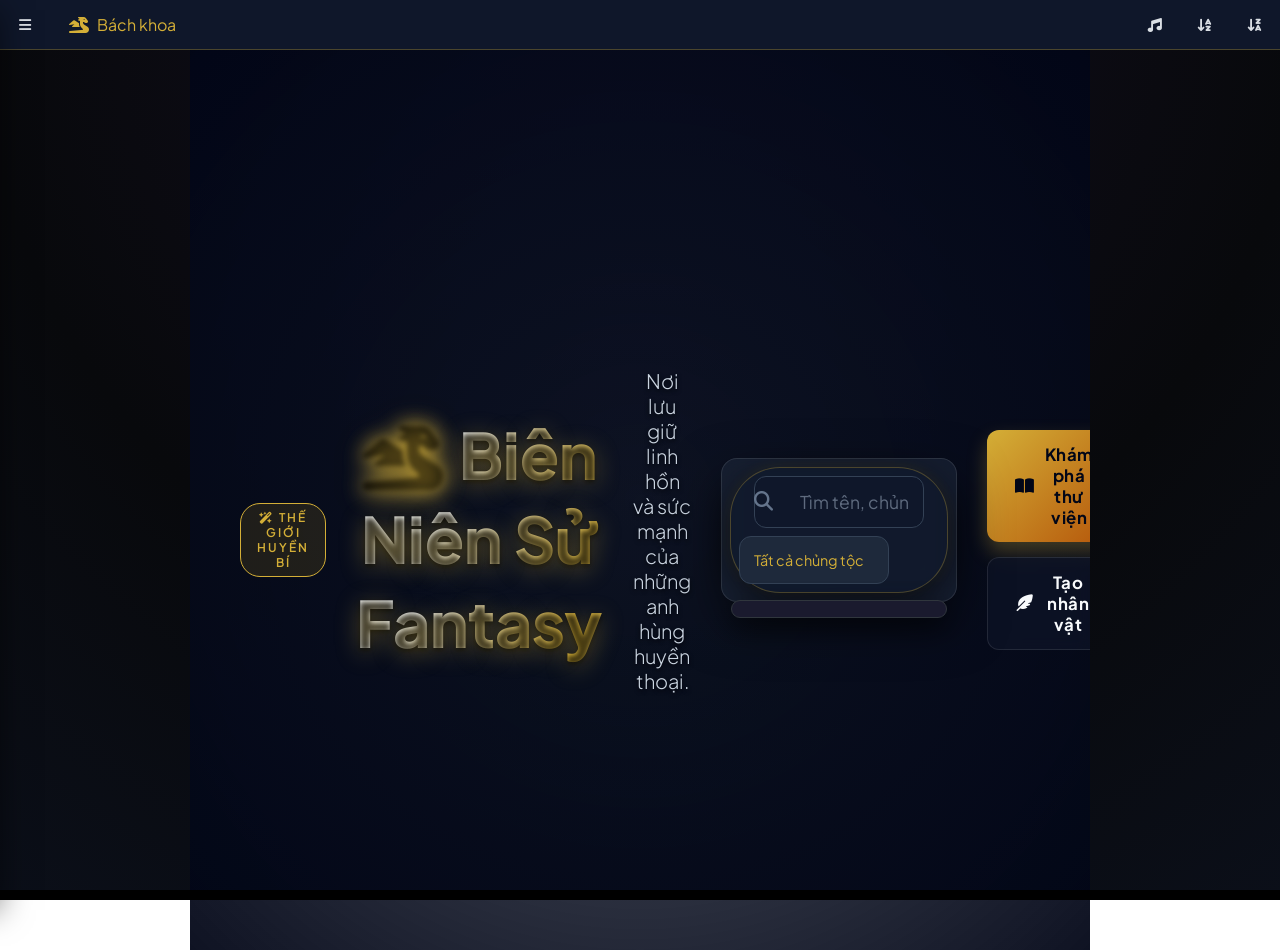
==== commit 6eef0830: "Add files via upload" ====
--- a/index.html
+++ b/index.html
@@ -8,16 +8,17 @@
 <link rel="stylesheet" href="https://cdnjs.cloudflare.com/ajax/libs/font-awesome/6.5.0/css/all.min.css">
 <script src="https://cdn.jsdelivr.net/npm/mermaid/dist/mermaid.min.js"></script>
 <link rel="stylesheet" href="style.css">
+<link rel="stylesheet" href="familyTree.css">
 <link rel="stylesheet" href="factions.css">
 <link rel="stylesheet" href="GiaoDien.css">
 <link rel="stylesheet" href="WorldLaws.css">
 <link href="https://fonts.googleapis.com/css2?family=Cinzel:wght@700&display=swap" rel="stylesheet">
 <script src="https://unpkg.com/cytoscape@3.26.0/dist/cytoscape.min.js"></script>
 <link rel="manifest" href="./manifest.json">
+<link rel="stylesheet" href="SkillTreeVortex.css">
+<link rel="stylesheet" href="premium_fantasy.css">
 </head>
 <body class="dark-mode">
-  <link rel="stylesheet" href="SkillTreeVortex.css">
-<script src="SkillTreeVortex.js"></script>
 <!-- NAVBAR -->
 <nav class="navbar">
   <div class="nav-left">
@@ -67,74 +68,129 @@
   </div>
 
   <div class="sidebar-menu">
-    <div class="nav-item active" onclick="showPage('home')" id="nav-home">
-      <i class="fa fa-home"></i><span data-ui="nav_home">Trang chủ</span>
-    </div>
-    <div class="nav-item" onclick="showPage('characters')" id="nav-characters">
-      <i class="fa fa-users"></i><span data-ui="nav_chars">Nhân vật</span>
-    </div>
-    <div class="nav-item" onclick="showPage('tournamentPage')" id="nav-tournamentPage">
-      <i class="fa fa-trophy"></i><span data-ui="nav_tournament">Giải đấu</span>
-    </div>
-    <div class="nav-item" onclick="showPage('dashboardPage')" id="nav-dashboardPage">
-      <i class="fa fa-chart-pie"></i><span data-ui="nav_dashboard">Thống kê Thế giới</span>
-    </div>
-    <div class="nav-item" id="nav-relationshipPage" onclick="showPage('relationshipPage')">
-      <i class="fa-solid fa-circle-nodes"></i><span data-ui="nav_rel">Phả hệ & Quan hệ</span>
-    </div>
-    <div class="nav-item" onclick="window.location.href='creatures.html'">
-      <i class="fa fa-paw"></i><span data-ui="nav_creatures">Sinh vật</span>
-    </div>
-    <div class="nav-item" onclick="showPage('races')" id="nav-races">
-      <i class="fa fa-dna"></i><span data-ui="nav_races">Chủng tộc</span>
-    </div>
-    <div class="nav-item" onclick="showPage('kingdoms')" id="nav-kingdoms">
-      <i class="fa fa-chess-king"></i><span data-ui="nav_kingdoms">Đế chế</span>
-    </div>
-    <div class="nav-item" onclick="showPage('factions')" id="nav-factions">
-      <i class="fa fa-flag"></i><span data-ui="nav_factions">Phe phái</span>
-    </div>
-    <div class="nav-item has-submenu" onclick="toggleSubmenu('submenu-relations')">
-    <i class="fa-solid fa-circle-nodes"></i>
-    <span>Mạng lưới Bang giao</span>
-    <i class="fa-solid fa-chevron-down arrow-icon" style="margin-left: auto; font-size: 10px;"></i>
-</div>
-<div id="submenu-relations" class="submenu-container hidden" style="padding-left: 20px; background: rgba(0,0,0,0.2);">
-    <div class="nav-item" onclick="showPage('diplomacy-kingdoms'); renderDiplomacyNetwork('kingdom', 'kingdomNetworkCanvas');">
-        <i class="fa-solid fa-crown"></i> <span>Vương quốc</span>
-    </div>
-    <div class="nav-item" onclick="showPage('diplomacy-factions'); renderDiplomacyNetwork('faction', 'factionNetworkCanvas');">
-        <i class="fa-solid fa-shield-halved"></i> <span>Phe phái</span>
-    </div>
-</div>
-
-
-
-    <div class="nav-item" onclick="window.location.href='locations.html'">
-      <i class="fa fa-location-dot"></i><span data-ui="nav_locations">Địa điểm</span>
-    </div>
-    <div class="nav-item" onclick="showPage('mapPage')" id="nav-map">
-      <i class="fa fa-map"></i><span data-ui="nav_map">Bản đồ</span>
-    </div>
-    <div class="nav-item" onclick="showPage('compare')" id="nav-compare">
-      <i class="fa fa-scale-balanced"></i><span data-ui="nav_compare">So sánh</span>
-    </div>
-    <div class="nav-item" onclick="showPage('battle')" id="nav-battle">
-      <i class="fa fa-crosshairs"></i><span data-ui="nav_battle">Chiến đấu</span>
-    </div>
-    <div class="nav-item" onclick="showPage('codex')" id="nav-codex">
-      <i class="fa fa-database"></i><span data-ui="nav_codex">Dữ liệu</span>
-    </div>
-    <div class="nav-item" onclick="showPage('timeline')" id="nav-timeline">
-      <i class="fa fa-scroll"></i><span data-ui="nav_timeline">Timeline</span>
-    </div>
-    <div class="nav-item" onclick="window.location.href='collection.html'">
-      <i class="fa fa-box"></i><span data-ui="nav_total">Tổng hợp</span>
-    </div>
     
-          <div class="menu-item" onclick="showPage('worldLawsPage')">
-    <i class="fa-solid fa-scroll-old"></i> <span>Luật Thế Giới</span>
-</div>
+    <!-- 1. TRUNG TÂM ĐIỀU HÀNH -->
+    <div class="nav-item has-submenu" onclick="toggleSubmenu('submenu-core')">
+        <i class="fa-solid fa-house-chimney-crack"></i>
+        <span>Trung Tâm Điều Hành</span>
+        <i class="fa-solid fa-chevron-down arrow-icon" style="margin-left: auto; font-size: 10px;"></i>
+    </div>
+    <div id="submenu-core" class="submenu-container hidden" style="padding-left: 20px; background: rgba(0,0,0,0.2);">
+        <div class="nav-item active" onclick="showPage('home')" id="nav-home">
+            <i class="fa fa-home"></i><span data-ui="nav_home">Trang chủ</span>
+        </div>
+        <div class="nav-item" onclick="showPage('dashboardPage')" id="nav-dashboardPage">
+            <i class="fa fa-chart-pie"></i><span data-ui="nav_dashboard">Thống kê Thế giới</span>
+        </div>
+        <div class="nav-item" onclick="showPage('codex')" id="nav-codex">
+            <i class="fa fa-database"></i><span data-ui="nav_codex">Dữ liệu thô</span>
+        </div>
+        <div class="nav-item" onclick="showPage('worldLawsPage')">
+            <i class="fa-solid fa-scroll-old"></i> <span>Luật Thế Giới</span>
+        </div>
+    </div>
+
+    <!-- 2. NHÂN SINH & HUYẾT THỐNG -->
+    <div class="nav-item has-submenu" onclick="toggleSubmenu('submenu-people')">
+        <i class="fa-solid fa-skull"></i>
+        <span>Nhân Sinh & Phả Hệ</span>
+        <i class="fa-solid fa-chevron-down arrow-icon" style="margin-left: auto; font-size: 10px;"></i>
+    </div>
+    <div id="submenu-people" class="submenu-container hidden" style="padding-left: 20px; background: rgba(0,0,0,0.2);">
+        <div class="nav-item" onclick="showPage('characters')" id="nav-characters">
+            <i class="fa fa-users"></i><span data-ui="nav_chars">Nhân vật</span>
+        </div>
+        <div class="nav-item" onclick="showPage('races')" id="nav-races">
+            <i class="fa fa-dna"></i><span data-ui="nav_races">Chủng tộc</span>
+        </div>
+        <div class="nav-item" onclick="showPage('familyTreePage')" id="nav-family">
+            <i class="fa-solid fa-sitemap"></i><span data-ui="nav_family">Gia Phả</span>
+        </div>
+        <div class="nav-item" id="nav-relationshipPage" onclick="showPage('relationshipPage')">
+            <i class="fa-solid fa-circle-nodes"></i><span data-ui="nav_rel">Lưới Quan hệ</span>
+        </div>
+    </div>
+
+    <!-- 3. THẾ LỰC & CHÍNH TRỊ -->
+    <div class="nav-item has-submenu" onclick="toggleSubmenu('submenu-politics')">
+        <i class="fa-solid fa-chess-knight"></i>
+        <span>Thế Lực & Chính Trị</span>
+        <i class="fa-solid fa-chevron-down arrow-icon" style="margin-left: auto; font-size: 10px;"></i>
+    </div>
+    <div id="submenu-politics" class="submenu-container hidden" style="padding-left: 20px; background: rgba(0,0,0,0.2);">
+        <div class="nav-item" onclick="showPage('kingdoms')" id="nav-kingdoms">
+            <i class="fa fa-chess-king"></i><span data-ui="nav_kingdoms">Đế chế</span>
+        </div>
+        <div class="nav-item" onclick="showPage('factions')" id="nav-factions">
+            <i class="fa fa-flag"></i><span data-ui="nav_factions">Phe phái</span>
+        </div>
+        <div class="nav-item" onclick="showPage('diplomacy-kingdoms'); renderDiplomacyNetwork('kingdom', 'kingdomNetworkCanvas');">
+            <i class="fa-solid fa-crown"></i> <span>Bang giao Vương quốc</span>
+        </div>
+        <div class="nav-item" onclick="showPage('diplomacy-factions'); renderDiplomacyNetwork('faction', 'factionNetworkCanvas');">
+            <i class="fa-solid fa-shield-halved"></i> <span>Bang giao Phe phái</span>
+        </div>
+    </div>
+
+    <!-- 4. KHÔNG GIAN & THỜI GIAN -->
+    <div class="nav-item has-submenu" onclick="toggleSubmenu('submenu-world')">
+        <i class="fa-solid fa-globe"></i>
+        <span>Không Gian & Thời Gian</span>
+        <i class="fa-solid fa-chevron-down arrow-icon" style="margin-left: auto; font-size: 10px;"></i>
+    </div>
+    <div id="submenu-world" class="submenu-container hidden" style="padding-left: 20px; background: rgba(0,0,0,0.2);">
+        <div class="nav-item" onclick="showPage('mapPage')" id="nav-map">
+            <i class="fa fa-map"></i><span data-ui="nav_map">Bản đồ</span>
+        </div>
+        <div class="nav-item" onclick="window.location.href='locations.html'">
+            <i class="fa fa-location-dot"></i><span data-ui="nav_locations">Địa điểm</span>
+        </div>
+        <div class="nav-item" onclick="showPage('timeline')" id="nav-timeline">
+            <i class="fa fa-scroll"></i><span data-ui="nav_timeline">Timeline</span>
+        </div>
+        <div class="nav-item" onclick="alert('Đang phát triển: Bảng điều tra các lời tiên tri và sự kiện lịch sử ẩn.')">
+            <i class="fa-solid fa-eye"></i> <span>Bảng Tiên Tri</span>
+        </div>
+    </div>
+
+    <!-- 5. CHIẾN TRANH & QUYỀN LỰC -->
+    <div class="nav-item has-submenu" onclick="toggleSubmenu('submenu-warfare')">
+        <i class="fa-solid fa-khanda"></i>
+        <span>Chiến Tranh & Quyền Lực</span>
+        <i class="fa-solid fa-chevron-down arrow-icon" style="margin-left: auto; font-size: 10px;"></i>
+    </div>
+    <div id="submenu-warfare" class="submenu-container hidden" style="padding-left: 20px; background: rgba(0,0,0,0.2);">
+        <div class="nav-item" onclick="showPage('battle')" id="nav-battle">
+            <i class="fa fa-crosshairs"></i><span data-ui="nav_battle">Chiến đấu</span>
+        </div>
+        <div class="nav-item" onclick="showPage('tournamentPage')" id="nav-tournamentPage">
+            <i class="fa fa-trophy"></i><span data-ui="nav_tournament">Giải đấu</span>
+        </div>
+        <div class="nav-item" onclick="showPage('compare')" id="nav-compare">
+            <i class="fa fa-scale-balanced"></i><span data-ui="nav_compare">So sánh</span>
+        </div>
+    </div>
+
+    <!-- 6. BÁCH KHOA HẮC ÁM -->
+    <div class="nav-item has-submenu" onclick="toggleSubmenu('submenu-encyclopedia')">
+        <i class="fa-solid fa-book-skull"></i>
+        <span>Bách Khoa Hắc Ám</span>
+        <i class="fa-solid fa-chevron-down arrow-icon" style="margin-left: auto; font-size: 10px;"></i>
+    </div>
+    <div id="submenu-encyclopedia" class="submenu-container hidden" style="padding-left: 20px; background: rgba(0,0,0,0.2);">
+        <div class="nav-item" onclick="window.location.href='creatures.html'">
+            <i class="fa fa-paw"></i><span data-ui="nav_creatures">Quái Vật Chí</span>
+        </div>
+        <div class="nav-item" onclick="window.location.href='collection.html'">
+            <i class="fa fa-box"></i><span data-ui="nav_total">Lò Rèn Thần Khí</span>
+        </div>
+        <div class="nav-item" onclick="alert('Đang phát triển: Hệ thống lai tạo độc dược và thực vật ma thuật.')">
+            <i class="fa-solid fa-flask"></i> <span>Giả Kim Thuật</span>
+        </div>
+        <div class="nav-item" onclick="alert('Đang phát triển: Nơi lưu trữ, sao lưu và đồng bộ vũ trụ của bạn lên đám mây.')">
+            <i class="fa-solid fa-cloud-arrow-up"></i> <span>Tàng Kinh Các</span>
+        </div>
+    </div>
   </div>
 
   <div class="sidebar-footer">
@@ -209,9 +265,14 @@
         <h2><i class="fa-solid fa-users-viewfinder"></i> Thư viện Anh Hùng</h2>
         <span class="count-badge"><span id="charCount">0</span> Nhân vật</span>
       </div>
-      <button class="btn-add-hero pulse" onclick="openModal()">
-        <i class="fa-solid fa-plus"></i> <span>Tạo nhân vật</span>
-      </button>
+      <div style="display: flex; gap: 10px;">
+        <button class="btn-secondary ripple" onclick="importCharacterFromJSON()" style="padding: 10px 15px; border-radius: 12px; font-weight: bold; font-size: 0.9rem;">
+          <i class="fa-solid fa-file-import"></i> <span>Nhập JSON</span>
+        </button>
+        <button class="btn-add-hero pulse" onclick="openModal()">
+          <i class="fa-solid fa-plus"></i> <span>Tạo nhân vật</span>
+        </button>
+      </div>
     </div>
 
     <div class="filter-toolbar">
@@ -235,6 +296,14 @@
           <option>Nữ</option>
           <option>Khác</option>
         </select>
+        
+        <select id="filterSort" onchange="applyFilters()" class="styled-select" style="background-color: rgba(212, 175, 55, 0.1); border-color: rgba(212, 175, 55, 0.4);">
+          <option value="">Sắp xếp: Mới nhất</option>
+          <option value="pl_desc">Sức mạnh (Cao ➔ Thấp)</option>
+          <option value="pl_asc">Sức mạnh (Thấp ➔ Cao)</option>
+          <option value="age_desc">Tuổi (Cao ➔ Thấp)</option>
+          <option value="age_asc">Tuổi (Thấp ➔ Cao)</option>
+        </select>
       </div>
     </div>
   </div>
@@ -246,7 +315,16 @@
 <section id="tournamentPage" class="page hidden">
     <div class="page-header">
         <h2><i class="fa-solid fa-trophy"></i> Giải đấu Vô địch</h2>
-        <button class="btn-primary" onclick="if(window.characters) window.startTournament(window.characters)"><i class="fa-solid fa-play"></i> Bắt đầu giải đấu mới</button>
+        <div style="display: flex; gap: 10px; align-items: center; flex-wrap: wrap;">
+            <select id="tourneySize" style="background: rgba(255,255,255,0.05); color: #cbd5e1; border: 1px solid rgba(255,255,255,0.1); padding: 8px; border-radius: 6px; outline: none;">
+                <option value="4">4 Võ Sĩ</option>
+                <option value="8">8 Võ Sĩ</option>
+                <option value="16" selected>16 Võ Sĩ</option>
+                <option value="32">32 Võ Sĩ</option>
+            </select>
+            <button class="btn-primary" onclick="if(typeof startRandomTournament === 'function') startRandomTournament()"><i class="fa-solid fa-dice"></i> Giải đấu ngẫu nhiên</button>
+            <button class="btn-secondary" onclick="if(typeof openTournamentSetup === 'function') openTournamentSetup()" style="background: rgba(255,255,255,0.1); border: 1px solid rgba(255,255,255,0.2);"><i class="fa-solid fa-khanda"></i> Tự chọn võ sĩ</button>
+        </div>
     </div>
     <div id="tournamentBracket"></div>
     <div style="margin-top:40px;">
@@ -471,6 +549,25 @@
             <i class="fa fa-broom"></i> Dọn kho ảnh
         </button>
     </div>
+
+    <!-- KHU VỰC MASTER BACKUP (MỚI) -->
+    <div style="margin-top: 30px; padding-top: 20px; border-top: 1px dashed rgba(255,255,255,0.2);">
+        <h3 style="color: #fcd34d; margin-bottom: 10px; display: flex; align-items: center; gap: 8px;">
+            <i class="fa-solid fa-earth-americas"></i> ĐỒNG BỘ ĐA NỀN TẢNG (MASTER BACKUP)
+        </h3>
+        <p style="font-size: 0.85rem; color: #94a3b8; margin-bottom: 15px;">Tính năng này giúp bạn nén toàn bộ thế giới vào 1 file duy nhất để mang sang máy tính/trình duyệt khác mà không lo mất dữ liệu.</p>
+        
+        <div style="display: flex; gap: 10px; flex-wrap: wrap;">
+            <button class="btn-primary" onclick="exportMasterBackup()" style="background: linear-gradient(135deg, #10b981 0%, #059669 100%); border-color: #059669; font-weight: bold; padding: 12px 20px;">
+                <i class="fa-solid fa-box-archive"></i> Tạo Bản Sao Lưu Đầy Đủ
+            </button>
+            
+            <input type="file" id="importMasterFileInput" hidden accept=".json" onchange="window.handleMasterImport(event)">
+            <button class="btn-danger pulse" onclick="document.getElementById('importMasterFileInput').click();" style="background: linear-gradient(135deg, #ef4444 0%, #dc2626 100%); border-color: #dc2626; font-weight: bold; padding: 12px 20px;" title="Cảnh báo: Sẽ ghi đè thế giới hiện tại!">
+                <i class="fa-solid fa-cloud-arrow-down"></i> Phục Hồi Dữ Liệu Đầy Đủ
+            </button>
+        </div>
+    </div>
   </div>
 
   <div id="imageContainer" class="grid-container" style="margin-top:20px; display: grid; grid-template-columns: repeat(auto-fill, minmax(100px, 1fr)); gap: 10px;"></div>
@@ -633,10 +730,63 @@
 <section id="mapPage" class="page hidden">
   <iframe src="map.html" loading="lazy"></iframe>
 </section>
+
+<!-- TRANG GIA PHẢ (FAMILY TREE) -->
+<section id="familyTreePage" class="page hidden">
+    <div class="content-header">
+        <h2><i class="fa-solid fa-sitemap highlight-gold"></i> Huyết Thống Hoàng Gia</h2>
+        <div class="header-actions">
+            <button class="btn-primary" onclick="FamilyTree.showAddFamilyModal()">
+                <i class="fa-solid fa-plus"></i> Tạo Gia Phả
+            </button>
+        </div>
+    </div>
+    
+    <!-- Thanh Tabs Gia Phả -->
+    <div class="family-tabs-container">
+        <div class="family-tabs" id="familyTabs">
+            <!-- Tabs sẽ được render bằng JS -->
+        </div>
+    </div>
+
+    <div id="familyTreeContainer" class="family-tree-container">
+        <!-- Cây gia phả sẽ được vẽ bằng JS vào đây -->
+        <div class="empty-state">
+            <i class="fa-solid fa-seedling"></i>
+            <p>Chưa có Gia Phả nào. Hãy tạo mới!</p>
+        </div>
+    </div>
+</section>
+
+<!-- Modal Thêm/Sửa Gia Phả -->
+<div id="familyModal" class="modal">
+    <div class="modal-content">
+        <div class="modal-header">
+            <h3><i class="fa-solid fa-crown highlight-gold"></i> <span id="familyModalTitle">Tạo Gia Tộc Mới</span></h3>
+            <span class="close-modal" onclick="FamilyTree.closeFamilyModal()">&times;</span>
+        </div>
+        <div class="modal-body">
+            <div class="form-group">
+                <label>Tên Gia Tộc (Ví dụ: Nhà Targaryen)</label>
+                <input type="text" id="familyInpName" class="input-fantasy" placeholder="Nhập tên gia tộc...">
+            </div>
+            <div class="form-group">
+                <label>Thủy Tổ (Người đứng đầu)</label>
+                <select id="familyInpRoot" class="select-fantasy">
+                    <!-- Danh sách nhân vật -->
+                </select>
+            </div>
+        </div>
+        <div class="modal-footer">
+            <button class="btn-secondary" onclick="FamilyTree.closeFamilyModal()">Hủy</button>
+            <button class="btn-primary" onclick="FamilyTree.saveFamily()">Lưu Gia Tộc</button>
+        </div>
+    </div>
+</div>
 </main>
 </div>
-<!-- MODAL -->
-
+
+<!-- MODALS -->
 <div id="characterModal" class="modal">
     <div class="modal-content advanced-modal">
         <div class="modal-header">
@@ -774,7 +924,23 @@
                     </section>
 
                     <section class="section-wrapper" id="sec-relation">
-                        <div class="section-header-mini">Mối liên kết & Biến hình</div>
+                        <div class="section-header-mini">Huyết thống & Biến hình</div>
+                        
+                        <div class="form-grid-2" style="margin-bottom: 20px;">
+                            <div class="form-group">
+                                <label><i class="fa-solid fa-mars"></i> Phụ Thân (Cha)</label>
+                                <select id="charFather" class="select-fantasy">
+                                    <option value="">Không rõ / Ẩn danh</option>
+                                </select>
+                            </div>
+                            <div class="form-group">
+                                <label><i class="fa-solid fa-venus"></i> Mẫu Thân (Mẹ)</label>
+                                <select id="charMother" class="select-fantasy">
+                                    <option value="">Không rõ / Ẩn danh</option>
+                                </select>
+                            </div>
+                        </div>
+
                         <div class="dynamic-group">
                             <label>Liên kết xã hội</label>
                             <div id="relationContainer" class="dynamic-list-v2"></div>
@@ -1201,7 +1367,7 @@
 <script src="diplomacy.js"></script>
 <script src="kingdoms.js"></script>
 <script src="factions.js"></script>
-<script src="skills.js"></script>
+
 <script src="codexSearch.js"></script>
 <script src="infiniteScroll.js"></script>
 <script src="WorldLaws.js"></script>
@@ -1210,11 +1376,11 @@
 <script src="sort.js"></script>
 <script src="app.js"></script>
 <!-- Scripts mới -->
+<script src="weather.js"></script>
+<script src="tournament.js"></script>
 <script src="features.js"></script>
-<script src="tournament.js"></script>
-<script src="weather.js"></script>
-<script src="commandPalette.js"></script>
-
+<script src="SkillTreeVortex.js"></script>
+<script src="familyTree.js"></script>
 <script src="https://cdn.jsdelivr.net/npm/chart.js"></script>
 <script src="https://unpkg.com/vis-network/standalone/umd/vis-network.min.js"></script>
 
--- a/style.css
+++ b/style.css
@@ -87,23 +87,45 @@
 .icon-btn:hover {
   transform: scale(1.15);
 }
+.search-container {
+  width: 100%;
+  max-width: 600px;
+  margin: 0 auto 30px;
+  position: relative;
+  z-index: 20;
+}
+
 .search-box {
   display: flex;
   align-items: center;
-  gap: 10px;
-  position: relative;
-  background: var(--bg-secondary);
-  border: 1px solid var(--border);
-  padding: 10px 14px;
-  border-radius: 12px;
+  background: rgba(15, 23, 42, 0.7);
+  backdrop-filter: blur(12px);
+  border: 1px solid rgba(212, 175, 55, 0.3);
+  padding: 8px;
+  border-radius: 50px;
   width: 100%;
-  max-width: 420px;
-  transition: all 0.3s ease;
-}
+  box-shadow: 0 8px 32px rgba(0, 0, 0, 0.6), 0 0 15px rgba(212, 175, 55, 0.1);
+  transition: all 0.3s cubic-bezier(0.175, 0.885, 0.32, 1.275);
+}
+
 .search-box:focus-within {
-  border-color: var(--primary);
-  box-shadow: 0 0 0 3px rgba(var(--primary-rgb), 0.2);
-  background: var(--bg-main);
+  border-color: var(--gold);
+  box-shadow: 0 12px 40px rgba(0, 0, 0, 0.8), 0 0 30px rgba(212, 175, 55, 0.4);
+  transform: translateY(-2px);
+  background: rgba(2, 6, 23, 0.9);
+}
+
+.search-input-wrapper {
+  display: flex;
+  align-items: center;
+  flex: 1;
+  padding: 0 15px;
+}
+
+.main-search-icon {
+  color: var(--gold);
+  font-size: 1.2rem;
+  margin-right: 12px;
 }
 
 .search-box input {
@@ -112,7 +134,32 @@
   outline: none;
   color: var(--text-main);
   width: 100%;
-  font-size: 14px;
+  font-size: 1.1rem;
+  font-family: inherit;
+}
+
+.search-box input::placeholder {
+  color: rgba(148, 163, 184, 0.6);
+}
+
+.filter-wrapper select {
+  background: rgba(255, 255, 255, 0.05);
+  color: #e2e8f0;
+  border: 1px solid rgba(255, 255, 255, 0.1);
+  border-radius: 30px;
+  padding: 10px 15px;
+  font-size: 0.9rem;
+  outline: none;
+  cursor: pointer;
+  transition: all 0.2s;
+  -webkit-appearance: none;
+  -moz-appearance: none;
+  appearance: none;
+}
+
+.filter-wrapper select:hover {
+  background: rgba(212, 175, 55, 0.1);
+  border-color: rgba(212, 175, 55, 0.4);
 }
 #codexSearchResults {
   position: absolute;
@@ -262,29 +309,148 @@
   color: var(--gold);
 }
 .hero {
+  position: relative;
   text-align: center;
-  padding: 70px 20px;
-  max-width: 720px;
-  margin: auto;
-}
+  padding: 80px 20px 40px;
+  max-width: 900px;
+  margin: 0 auto;
+  display: flex;
+  flex-direction: column;
+  align-items: center;
+  justify-content: center;
+  z-index: 2;
+}
+
 .hero h1 {
-  font-size: 38px;
-  margin-bottom: 12px;
-}
+  font-family: 'Cinzel', serif;
+  font-size: clamp(2.5rem, 5vw, 4rem);
+  font-weight: 800;
+  color: var(--gold);
+  margin-bottom: 16px;
+  text-shadow: 0 5px 25px rgba(212, 175, 55, 0.4), 0 2px 5px rgba(0,0,0,0.8);
+  line-height: 1.2;
+}
+
 .hero p {
-  color: var(--text-dim);
-  margin-bottom: 24px;
-}
+  color: #cbd5e1;
+  font-size: clamp(1rem, 2vw, 1.25rem);
+  margin-bottom: 40px;
+  max-width: 600px;
+  text-shadow: 0 2px 4px rgba(0,0,0,0.8);
+}
+
+.hero-buttons {
+  display: flex;
+  flex-wrap: wrap;
+  justify-content: center;
+  gap: 16px;
+  margin-top: 10px;
+  width: 100%;
+}
+
+.hero-buttons button {
+  padding: 14px 28px;
+  font-size: 1.05rem;
+  font-weight: 700;
+  border-radius: 12px;
+  letter-spacing: 0.5px;
+  display: flex;
+  align-items: center;
+  justify-content: center;
+  gap: 10px;
+  transition: all 0.3s cubic-bezier(0.175, 0.885, 0.32, 1.275);
+}
+
+.hero-buttons .btn-primary {
+  background: linear-gradient(135deg, var(--gold), #b45309);
+  color: #020617;
+  border: none;
+  box-shadow: 0 10px 20px rgba(212,175,55,0.3);
+}
+
+.hero-buttons .btn-primary:hover {
+  transform: translateY(-4px) scale(1.05);
+  box-shadow: 0 15px 30px rgba(212,175,55,0.5);
+}
+
+.hero-buttons .btn-secondary {
+  background: rgba(15, 23, 42, 0.6);
+  backdrop-filter: blur(8px);
+  color: #f8fafc;
+  border: 1px solid rgba(255, 255, 255, 0.1);
+}
+
+.hero-buttons .btn-secondary:hover {
+  background: rgba(30, 41, 59, 0.8);
+  border-color: rgba(212,175,55,0.5);
+  color: var(--gold);
+  transform: translateY(-4px) scale(1.05);
+}
+
 .hero-icons {
   display: flex;
   justify-content: center;
-  gap: 16px;
-  margin-top: 16px;
-  font-size: 1.3rem;
-  color: var(--primary);
-}
-.hero-buttons button {
-  margin: 6px;
+  flex-wrap: wrap;
+  gap: 25px;
+  margin-top: 50px;
+  padding: 20px 40px;
+  background: linear-gradient(90deg, transparent, rgba(15,23,42,0.8), transparent);
+  border-top: 1px solid rgba(255,255,255,0.05);
+  border-bottom: 1px solid rgba(255,255,255,0.05);
+  width: 100%;
+}
+
+.hero-icons .icon-item {
+  display: flex;
+  flex-direction: column;
+  align-items: center;
+  gap: 8px;
+  color: #94a3b8;
+  font-size: 0.85rem;
+  transition: color 0.3s ease;
+  cursor: pointer;
+}
+
+.hero-icons .icon-item i {
+  font-size: 1.8rem;
+  color: rgba(212, 175, 55, 0.7);
+  transition: all 0.3s ease;
+  filter: drop-shadow(0 0 8px rgba(212,175,55,0));
+}
+
+.hero-icons .icon-item:hover {
+  color: #f1f5f9;
+}
+
+.hero-icons .icon-item:hover i {
+  color: var(--gold);
+  transform: translateY(-5px) scale(1.1);
+  filter: drop-shadow(0 0 12px rgba(212,175,55,0.6));
+}
+
+/* Tối ưu riêng cho Điện Thoại */
+@media (max-width: 600px) {
+  .hero {
+    padding: 40px 15px 30px;
+  }
+  .hero-buttons {
+    flex-direction: column;
+    width: 100%;
+  }
+  .hero-buttons button {
+    width: 100%;
+    padding: 16px;
+  }
+  .hero-icons {
+    gap: 15px;
+    padding: 15px 10px;
+  }
+  .hero-icons .icon-item i {
+    font-size: 1.4rem;
+  }
+  .hero-icons .icon-item span {
+    font-size: 0.7rem;
+  }
 }
 .modal {
   position: fixed;
@@ -4575,3 +4741,32 @@
   color: #d4af37;
   text-shadow: 0 0 30px rgba(212,175,55,0.5);
 }
+
+/* ============================================================
+   RESPONSIVE FIX (PC & ANDROID)
+   ============================================================ */
+/* Đảm bảo hình ảnh và iframe không tràn */
+img, video, iframe, canvas {
+  max-width: 100%;
+  height: auto;
+}
+
+/* Tối ưu Modal và Mobile */
+@media (max-width: 768px) {
+  .form-grid {
+    grid-template-columns: 1fr !important;
+  }
+  .toolbar {
+    flex-direction: column;
+    align-items: stretch;
+    gap: 10px;
+  }
+  .search-box {
+    width: 100%;
+  }
+  .modal-content {
+    width: 95%;
+    margin: 10px auto;
+    padding: 15px;
+  }
+}
--- a/familyTree.css
+++ b/familyTree.css
@@ -0,0 +1,306 @@
+/* familyTree.css - ROYAL FAMILY TREE (V2 Multi-Tabs & CRUD) */
+
+/* ── TABS ── */
+.family-tabs-container {
+    padding: 10px 40px;
+    background: rgba(15, 23, 42, 0.4);
+    border-bottom: 1px solid rgba(212,175,55,0.2);
+    overflow-x: auto;
+    white-space: nowrap;
+}
+
+.family-tabs {
+    display: flex;
+    gap: 10px;
+}
+
+.family-tab {
+    padding: 8px 16px;
+    background: rgba(255,255,255,0.05);
+    border: 1px solid rgba(255,255,255,0.1);
+    border-radius: 6px;
+    color: #94a3b8;
+    cursor: pointer;
+    font-size: 0.9rem;
+    transition: all 0.2s ease;
+    display: inline-flex;
+    align-items: center;
+    gap: 8px;
+}
+
+.family-tab:hover {
+    background: rgba(212,175,55,0.1);
+    color: #cbd5e1;
+}
+
+.family-tab.active {
+    background: rgba(212,175,55,0.2);
+    border-color: var(--gold, #d4af37);
+    color: var(--gold, #d4af37);
+    box-shadow: 0 0 10px rgba(212,175,55,0.2);
+}
+
+.btn-del-tab {
+    color: #ef4444;
+    opacity: 0.6;
+    transition: opacity 0.2s;
+    font-size: 0.8rem;
+}
+
+.btn-del-tab:hover {
+    opacity: 1;
+}
+
+/* ── CONTAINER & PAN/ZOOM ── */
+.family-tree-container {
+    width: 100%;
+    height: calc(100vh - 200px); /* Điều chỉnh cho vừa vặn */
+    overflow: hidden; /* Ẩn cuộn để dùng drag/pan */
+    background: radial-gradient(circle at center, rgba(15,15,25,0.9), #050508);
+    position: relative;
+    cursor: grab;
+}
+
+.family-tree-container:active {
+    cursor: grabbing;
+}
+
+.tree-wrapper {
+    position: absolute;
+    transform-origin: 0 0;
+    will-change: transform;
+    /* Dành cho JS set transform: translate(x, y) scale(z) */
+}
+
+.empty-state {
+    position: absolute;
+    top: 50%;
+    left: 50%;
+    transform: translate(-50%, -50%);
+    color: #94a3b8;
+    text-align: center;
+    font-size: 1.2rem;
+    pointer-events: none;
+}
+.empty-state i {
+    font-size: 3rem;
+    color: var(--gold, #d4af37);
+    margin-bottom: 20px;
+    opacity: 0.5;
+}
+
+/* ── TREE LAYOUT ── */
+.tree {
+    white-space: nowrap;
+    margin: 0;
+    text-align: center;
+    padding: 60px;
+    display: inline-block; /* Tự co giãn theo nội dung */
+}
+
+.tree ul {
+    padding-top: 30px;
+    position: relative;
+    transition: all 0.5s;
+    display: flex;
+    justify-content: center;
+}
+
+.tree li {
+    float: left; text-align: center;
+    list-style-type: none;
+    position: relative;
+    padding: 30px 15px 0 15px;
+    transition: all 0.5s;
+}
+
+/* Kẻ đường ngang và dọc cho cây */
+.tree li::before, .tree li::after {
+    content: '';
+    position: absolute; top: 0; right: 50%;
+    border-top: 2px solid rgba(212,175,55,0.4);
+    width: 50%; height: 30px;
+}
+.tree li::after {
+    right: auto; left: 50%;
+    border-left: 2px solid rgba(212,175,55,0.4);
+}
+.tree li:only-child::after, .tree li:only-child::before {
+    display: none;
+}
+.tree li:only-child { padding-top: 0; }
+.tree li:first-child::before, .tree li:last-child::after {
+    border: 0 none;
+}
+.tree li:last-child::before {
+    border-right: 2px solid rgba(212,175,55,0.4);
+    border-radius: 0 5px 0 0;
+}
+.tree li:first-child::after {
+    border-radius: 5px 0 0 0;
+}
+.tree ul ul::before {
+    content: '';
+    position: absolute; top: 0; left: 50%;
+    border-left: 2px solid rgba(212,175,55,0.4);
+    width: 0; height: 30px;
+    transform: translateX(-50%);
+}
+
+/* ── TREE NODE ── */
+.tree-node-wrapper {
+    position: relative;
+    display: inline-flex;
+    align-items: flex-start;
+    justify-content: center;
+}
+
+.tree-node {
+    display: inline-flex;
+    flex-direction: column;
+    align-items: center;
+    text-decoration: none;
+    color: #cbd5e1;
+    font-family: 'Plus Jakarta Sans', sans-serif;
+    position: relative;
+    transition: transform 0.2s ease, box-shadow 0.2s ease;
+    cursor: pointer;
+    z-index: 10;
+    background: rgba(15,23,42,0.8);
+    border: 1px solid rgba(212,175,55,0.3);
+    border-radius: 12px;
+    padding: 12px;
+    min-width: 100px;
+    box-shadow: 0 8px 25px rgba(0,0,0,0.5);
+}
+
+.tree-node:hover {
+    transform: translateY(-5px);
+    border-color: var(--gold, #d4af37);
+    box-shadow: 0 12px 30px rgba(0,0,0,0.6), 0 0 15px rgba(212,175,55,0.3);
+}
+
+.ft-avatar {
+    width: 64px;
+    height: 64px;
+    border-radius: 50%;
+    border: 2px solid var(--gold, #d4af37);
+    object-fit: cover;
+    margin-bottom: 8px;
+    pointer-events: none;
+}
+
+.ft-name {
+    font-size: 0.85rem;
+    font-weight: 600;
+    color: #f1f5f9;
+    max-width: 110px;
+    overflow: hidden;
+    text-overflow: ellipsis;
+    white-space: nowrap;
+    pointer-events: none;
+}
+
+/* ── SPOUSE (Vợ/Chồng) ── */
+.spouse-wrapper {
+    display: flex;
+    align-items: center;
+    gap: 30px; /* Khoảng cách để vẽ đường nối */
+    position: relative;
+}
+
+.spouse-connector {
+    position: absolute;
+    top: 50%;
+    left: 100px; /* Từ tâm node chính */
+    right: 100px; /* Tới tâm node phụ */
+    height: 2px;
+    background: rgba(236, 72, 153, 0.5); /* Hồng nhạt */
+    z-index: 1;
+    display: flex;
+    align-items: center;
+    justify-content: center;
+}
+
+.spouse-connector i {
+    color: #ec4899;
+    font-size: 0.9rem;
+    background: rgba(15,15,25,1);
+    padding: 0 4px;
+}
+
+.tree-node.spouse {
+    border-color: rgba(236, 72, 153, 0.4);
+}
+.tree-node.spouse .ft-avatar {
+    border-color: rgba(236, 72, 153, 0.7);
+}
+
+/* ── MINI MENU ── */
+.ft-mini-menu {
+    position: absolute;
+    top: 100%;
+    left: 50%;
+    transform: translateX(-50%) scale(0.9);
+    background: rgba(15,23,42,0.95);
+    border: 1px solid rgba(212,175,55,0.4);
+    border-radius: 8px;
+    padding: 6px;
+    display: flex;
+    gap: 8px;
+    opacity: 0;
+    visibility: hidden;
+    transition: all 0.2s ease;
+    z-index: 100;
+    box-shadow: 0 10px 25px rgba(0,0,0,0.8);
+    backdrop-filter: blur(4px);
+    margin-top: 10px;
+}
+
+.ft-mini-menu::before {
+    content: '';
+    position: absolute;
+    bottom: 100%;
+    left: 50%;
+    transform: translateX(-50%);
+    border-width: 6px;
+    border-style: solid;
+    border-color: transparent transparent rgba(212,175,55,0.4) transparent;
+}
+
+.tree-node-wrapper:hover .ft-mini-menu,
+.ft-mini-menu.active {
+    opacity: 1;
+    visibility: visible;
+    transform: translateX(-50%) scale(1);
+}
+
+.menu-item {
+    background: rgba(255,255,255,0.05);
+    color: #cbd5e1;
+    border: none;
+    width: 32px;
+    height: 32px;
+    border-radius: 6px;
+    cursor: pointer;
+    display: flex;
+    align-items: center;
+    justify-content: center;
+    transition: all 0.2s ease;
+    font-size: 0.9rem;
+}
+
+.menu-item:hover {
+    background: rgba(212,175,55,0.2);
+    color: var(--gold, #d4af37);
+}
+
+.menu-item.delete:hover {
+    background: rgba(239,68,68,0.2);
+    color: #ef4444;
+}
+
+.menu-item.spouse-btn:hover {
+    background: rgba(236,72,153,0.2);
+    color: #ec4899;
+}
--- a/GiaoDien.css
+++ b/GiaoDien.css
@@ -1,32 +1,33 @@
-/* Card siêu vi mô - Dạng viên thuốc */
+/* Card hi?n th? so d? t? ch?c */
 .role-node-mini {
     display: flex;
     align-items: center;
     background: #0f172a;
-    border: 1px solid #1e293b;
-    border-radius: 20px; /* Bo tròn hoàn toàn */
-    padding: 2px 6px 2px 2px;
-    gap: 4px;
-    min-width: 80px; /* Cực kỳ gọn */
-    max-width: 140px;
+    border: 1px solid var(--gold, #d4af37);
+    border-radius: 30px; 
+    padding: 6px 14px 6px 6px;
+    gap: 10px;
+    min-width: 180px; 
+    max-width: 250px;
     transition: all 0.2s ease;
-    box-shadow: 0 2px 5px rgba(0,0,0,0.3);
+    box-shadow: 0 4px 10px rgba(0,0,0,0.4);
 }
 
 .role-node-mini:hover {
-    border-color: var(--gold);
-    transform: scale(1.1);
+    border-color: #fde047;
+    transform: translateY(-2px);
     z-index: 10;
+    box-shadow: 0 6px 15px rgba(212,175,55,0.3);
 }
 
-/* Ảnh nhân vật - Nhỏ như một icon */
+/* ?nh nhn v?t */
 .role-img-mini {
-    width: 24px;
-    height: 24px;
+    width: 38px;
+    height: 38px;
     border-radius: 50%;
     overflow: hidden;
     flex-shrink: 0;
-    border: 1px solid var(--gold);
+    border: 2px solid var(--gold, #d4af37);
 }
 
 .role-img-mini img {
@@ -35,31 +36,37 @@
     object-fit: cover;
 }
 
-/* Thông tin chữ - Ép nhỏ tối đa */
+/* Thng tin ch? */
 .role-info-mini {
     display: flex;
     flex-direction: column;
     overflow: hidden;
+    text-align: left;
 }
 
 .role-info-mini .title {
-    font-size: 6.5px; /* Siêu nhỏ */
-    color: var(--gold);
+    font-size: 11px; 
+    color: var(--gold, #d4af37);
     text-transform: uppercase;
-    font-weight: 800;
-    line-height: 1;
+    font-weight: 700;
+    line-height: 1.2;
     white-space: nowrap;
 }
 
 .role-info-mini .name {
-    font-size: 9px;
+    font-size: 14px;
     color: #fff;
     white-space: nowrap;
     overflow: hidden;
     text-overflow: ellipsis;
-    line-height: 1.2;
+    line-height: 1.4;
+    font-weight: 500;
 }
+
+/* ??m b?o Mermaid khng b? co bp qu m?c gy m? ch? */
 .mermaid svg {
+    max-width: none !important;
+    min-width: 100%;
     max-height: 80vh;
 }
 /* Style cho Markdown Link */
@@ -93,11 +100,6 @@
 .char-card .card-img {
     width: 100%;
     height: 100%;
-    object-fit: cover; 
-}
-.char-card .card-img {
-    width: 100%;
-    height: 100%;
     object-fit: contain; 
     background-color: var(--bg-secondary, #1e293b); 
     object-position: center; 
--- a/SkillTreeVortex.css
+++ b/SkillTreeVortex.css
@@ -1,256 +1,13 @@
-/* SkillTreeVortex.css - ANDROID ULTIMATE FANTASY */
+/* SkillTreeVortex.css - PREMIUM DARK FANTASY EDITION */
 :root {
-    --vortex-bg: #020205;
-    --glass-bg: rgba(10, 10, 25, 0.95);
-    --gold: #f59e0b;
-    --gold-glow: rgba(245, 158, 11, 0.5);
+    --vortex-bg: #08090c;
+    --glass-bg: rgba(15, 15, 25, 0.85);
+    --gold: #d4af37;
+    --gold-glow: rgba(212, 175, 55, 0.5);
     --android-surface: #121212;
     --border-glass: rgba(255, 255, 255, 0.1);
 }
 
-.vortex-overlay {
-    position: fixed; inset: 0; background: var(--vortex-bg);
-    z-index: 99999; display: none; overflow: hidden; touch-action: none;
-    font-family: 'Plus Jakarta Sans', sans-serif;
-    -webkit-tap-highlight-color: transparent; /* Loại bỏ highlight mặc định Android */
-}
-
-/* NỀN HỐ ĐEN CHIỀU SÂU */
-.vortex-overlay::before {
-    content: ""; position: absolute; top: 50%; left: 50%; width: 300vmax; height: 300vmax;
-    transform: translate(-50%, -50%);
-    background: radial-gradient(circle at center, transparent 0%, #000 45%),
-                repeating-conic-gradient(from 0deg, transparent 0deg 10deg, rgba(245, 158, 11, 0.03) 15deg 20deg, transparent 30deg);
-    animation: blackHoleRotate 120s linear infinite;
-}
-
-/* TÂM ĐIỂM (EVENT HORIZON) */
-.vortex-center {
-    position: absolute; top: 50%; left: 50%; transform: translate(-50%, -50%);
-    width: min(35vw, 160px); height: min(35vw, 160px);
-    border-radius: 50%; border: 2px solid var(--gold);
-    box-shadow: 0 0 30px var(--gold-glow), inset 0 0 20px #000;
-    background-size: cover; background-position: center; z-index: 100;
-    transition: transform 0.3s ease;
-}
-
-/* NODE KỸ NĂNG - TỐI ƯU VÙNG CHẠM */
-.skill-bubble.fantasy-node {
-    position: absolute; width: min(38vw, 140px); min-height: 50px;
-    padding: 10px; background: var(--glass-bg); backdrop-filter: blur(15px);
-    border: 1px solid var(--border-glass); border-radius: 12px;
-    display: flex; align-items: center; justify-content: center;
-    transition: all 0.3s cubic-bezier(0.4, 0, 0.2, 1);
-    z-index: 30; box-shadow: 0 4px 15px rgba(0,0,0,0.5);
-}
-
-.skill-bubble.fantasy-node:active { /* Hiệu ứng nhấn trên Android */
-    transform: scale(0.92);
-    background: rgba(255, 255, 255, 0.1);
-}
-
-.skill-name {
-    font-size: 0.85rem; font-weight: 600; color: #fff;
-    text-align: center; line-height: 1.2;
-}
-
-/* BOTTOM SHEET (GIAO DIỆN ANDROID THÂN THIỆN) */
-.vortex-skill-card {
-    position: fixed; bottom: -100%; left: 0; right: 0;
-    background: var(--android-surface);
-    border-top: 1px solid var(--border-glass);
-    border-radius: 24px 24px 0 0;
-    padding: 20px 24px 40px 24px;
-    transition: bottom 0.5s cubic-bezier(0.32, 0.72, 0, 1);
-    z-index: 100001;
-    box-shadow: 0 -10px 40px rgba(0,0,0,0.8);
-}
-
-.vortex-skill-card.active { bottom: 0; }
-
-/* THANH KÉO (HANDLE BAR) CHO BOTTOM SHEET */
-.vortex-skill-card::after {
-    content: ""; position: absolute; top: 10px; left: 50%; transform: translateX(-50%);
-    width: 40px; height: 4px; background: rgba(255,255,255,0.2); border-radius: 2px;
-}
-
-/* NÚT THOÁT GÓC TRÊN (DỄ BẤM) */
-.vortex-close {
-    position: absolute; top: 20px; left: 20px; width: 44px; height: 44px;
-    display: flex; align-items: center; justify-content: center;
-    background: rgba(0,0,0,0.5); border-radius: 50%;
-    color: #fff; font-size: 1.5rem; z-index: 1000;
-}
-
-/* NÚT THÊM - TRÔI NỔI (FAB STYLE) */
-.vortex-add-btn {
-    position: absolute; bottom: 30px; right: 20px;
-    width: 60px; height: 60px; border-radius: 30px;
-    background: var(--gold); color: #000; border: none;
-    box-shadow: 0 4px 20px var(--gold-glow);
-    display: flex; align-items: center; justify-content: center;
-    font-size: 1.5rem; z-index: 500;
-}
-
-.vortex-add-btn span { display: none; } /* Ẩn chữ trên Mobile để thành nút tròn FAB */
-
-/* PC ADAPTATION */
-@media (min-width: 1024px) {
-    .vortex-skill-card {
-        top: 0; bottom: 0; left: auto; right: -400px;
-        width: 400px; border-radius: 0; border-left: 1px solid var(--gold);
-        padding-top: 80px;
-    }
-    .vortex-skill-card.active { right: 0; bottom: 0; }
-    .vortex-add-btn {
-        right: auto; left: 50%; transform: translateX(-50%);
-        width: auto; height: auto; border-radius: 50px;
-        padding: 15px 35px; font-size: 0.9rem;
-    }
-    .vortex-add-btn span { display: inline; margin-left: 8px; }
-}
-
-/* MODAL NHẬP LIỆU (FULL SCREEN TRÊN MOBILE) */
-@media (max-width: 768px) {
-    .vortex-modal-content {
-        width: 100%; height: 100%; border-radius: 0;
-        display: flex; flex-direction: column; justify-content: center;
-    }
-}
-
-/* Đảm bảo khung chứa luôn ở giữa */
-.vortex-container {
-    position: absolute;
-    top: 50%;
-    left: 50%;
-    transform-origin: center center;
-    width: 1px; height: 1px; /* Tạo điểm neo chính xác tại tâm */
-    display: flex;
-    align-items: center;
-    justify-content: center;
-}
-
-/* Ép ảnh tâm luôn ở tọa độ (0,0) so với container */
-.vortex-center {
-    position: absolute;
-    top: 50%;
-    left: 50%;
-    transform: translate(-50%, -50%) !important;
-    margin: 0 !important;
-}
-
-/* Sửa lỗi Modal bị lệch trên Android */
-.vortex-custom-modal {
-    position: fixed;
-    inset: 0;
-    z-index: 999999;
-    display: none;
-    align-items: center;
-    justify-content: center;
-    background: rgba(0,0,0,0.8);
-}
-
-.vortex-modal-content {
-    width: 90%;
-    max-width: 400px;
-    margin: auto;
-}
-/* ĐƯỜNG NỐI NĂNG LƯỢNG BIẾN ĐỔI */
-.vortex-line-fantasy {
-    stroke-width: 2;
-    stroke-dasharray: 15 20;
-    stroke-linecap: round;
-    opacity: 0.7;
-    animation: energyFlow 3s linear infinite;
-    /* Hiệu ứng phát sáng neon */
-    filter: drop-shadow(0 0 6px var(--skill-color, var(--gold)));
-}
-
-@keyframes energyFlow {
-    from { stroke-dashoffset: 100; }
-    to { stroke-dashoffset: 0; }
-}
-
-/* HIỆU ỨNG QUẦNG SÁNG TÂM HỐ ĐEN (SINGULARITY GLOW) */
-.vortex-center::before {
-    content: "";
-    position: absolute; inset: -15px;
-    border-radius: 50%;
-    background: radial-gradient(circle, var(--gold-glow) 0%, transparent 70%);
-    z-index: -1;
-    animation: singularityPulse 4s ease-in-out infinite;
-}
-
-@keyframes singularityPulse {
-    0%, 100% { transform: scale(1); opacity: 0.5; }
-    50% { transform: scale(1.2); opacity: 0.8; }
-}
-
-/* HIỆU ỨNG QUÉT SÁNG (SHINE) TRÊN NODE */
-.skill-bubble.fantasy-node::before {
-    content: "";
-    position: absolute;
-    top: 0; left: -100%;
-    width: 50%; height: 100%;
-    background: linear-gradient(
-        90deg,
-        transparent,
-        rgba(255, 255, 255, 0.2),
-        transparent
-    );
-    transform: skewX(-25deg);
-    animation: nodeShine 8s infinite;
-}
-
-@keyframes nodeShine {
-    0% { left: -100%; }
-    15%, 100% { left: 200%; }
-}
-
-/* ĐIỂM NHẤN XUNG QUANH NODE */
-.node-pulse {
-    position: absolute;
-    width: 8px; height: 8px;
-    border-radius: 50%;
-    left: -4px; top: 50%;
-    transform: translateY(-50%);
-    box-shadow: 0 0 10px var(--skill-color);
-    animation: nodePulsePoint 2s ease-in-out infinite;
-}
-
-@keyframes nodePulsePoint {
-    0%, 100% { transform: translateY(-50%) scale(1); opacity: 1; }
-    50% { transform: translateY(-50%) scale(1.5); opacity: 0.5; }
-}
-
-/* NÚT THÊM - HIỆU ỨNG PULSE */
-.vortex-add-btn {
-    border: 1px solid rgba(255, 255, 255, 0.3);
-    background: linear-gradient(135deg, var(--gold) 0%, #b45309 100%);
-    animation: fabFloat 3s ease-in-out infinite;
-}
-
-@keyframes fabFloat {
-    0%, 100% { transform: translateY(0) scale(1); }
-    50% { transform: translateY(-10px) scale(1.05); box-shadow: 0 15px 30px var(--gold-glow); }
-}
-
-/* THANH MÀU NHẤN MẠNH TRÊN CARD */
-.card-color-bar {
-    height: 4px;
-    width: 100%;
-    background: linear-gradient(90deg, transparent, var(--skill-color, var(--gold)), transparent);
-    filter: drop-shadow(0 0 8px var(--skill-color, var(--gold)));
-    margin-bottom: 20px;
-}
-
-/* HIỆU ỨNG BLUR KHI MODAL MỞ */
-#vortexOverlay:has(.vortex-custom-modal[style*="display: flex"]) .vortex-viewport {
-    filter: blur(8px) brightness(0.5);
-    transition: 0.4s;
-}
-
-/* Sửa lỗi z-index và pointer-events để các nút luôn bấm được */
 .vortex-overlay {
     position: fixed; inset: 0; background: var(--vortex-bg);
     z-index: 99999; display: none; overflow: hidden; touch-action: none;
@@ -258,149 +15,284 @@
     -webkit-tap-highlight-color: transparent;
 }
 
-/* Sửa Nebula để không chặn click của các nút chức năng */
-.vortex-nebula, .vortex-cosmic-dust {
-    position: absolute; inset: 0; z-index: 1;
-}
-
-/* Ép Viewport nằm trên Nebula nhưng dưới Card */
-.vortex-viewport {
-    position: absolute; inset: 0; z-index: 5;
-}
-
-/* Đảm bảo Bottom Sheet và Modal luôn ở trên cùng */
+/* NỀN HỐ ĐEN CHIỀU SÂU */
+.vortex-overlay::before {
+    content: ""; position: absolute; top: 50%; left: 50%; width: 200vmax; height: 200vmax;
+    transform: translate(-50%, -50%);
+    background: radial-gradient(circle at center, rgba(18,14,31,0.8) 0%, var(--vortex-bg) 50%);
+    animation: blackHoleRotate 150s linear infinite;
+    pointer-events: none;
+}
+@keyframes blackHoleRotate {
+    0% { transform: translate(-50%, -50%) rotate(0deg); }
+    100% { transform: translate(-50%, -50%) rotate(360deg); }
+}
+
+.vortex-nebula { position: absolute; inset: 0; z-index: 1; }
+.vortex-viewport { position: absolute; inset: 0; z-index: 5; }
+
+/* PARTICLES DUST */
+.vortex-particles {
+    position: absolute; inset: 0; pointer-events: none; z-index: 2; overflow: hidden;
+}
+.vortex-dust {
+    position: absolute;
+    width: 3px; height: 3px;
+    background: var(--gold);
+    border-radius: 50%;
+    box-shadow: 0 0 10px var(--gold);
+    animation: dustFloat linear infinite alternate;
+    opacity: 0.6;
+}
+@keyframes dustFloat {
+    0% { transform: translate(0, 0) scale(1); opacity: 0.2; }
+    100% { transform: translate(30px, -50px) scale(1.5); opacity: 0.8; }
+}
+
+/* TÂM ĐIỂM (EVENT HORIZON) */
+.vortex-center {
+    position: absolute; top: 50%; left: 50%; transform: translate(-50%, -50%) !important;
+    width: min(30vw, 140px); height: min(30vw, 140px);
+    border-radius: 50%; border: 3px solid var(--gold);
+    box-shadow: 0 0 40px var(--gold-glow), inset 0 0 30px #000;
+    background-size: cover; background-position: center; z-index: 100;
+    margin: 0 !important;
+}
+
+.vortex-center::after {
+    content: ''; position: absolute; inset: -10px; border-radius: 50%;
+    border: 1px dashed rgba(212,175,55,0.4);
+    animation: spinSlow 20s linear infinite;
+}
+
+/* VÒNG TRÒN QUỸ ĐẠO */
+.vortex-magic-ring-outer, .vortex-magic-ring-inner {
+    position: absolute; top: 50%; left: 50%; transform: translate(-50%, -50%);
+    border-radius: 50%; border: 1px solid rgba(255,255,255,0.03);
+    pointer-events: none;
+}
+.vortex-magic-ring-outer {
+    width: 840px; height: 840px;
+    border-style: dashed;
+    animation: spinSlow 60s linear infinite reverse;
+}
+.vortex-magic-ring-inner {
+    width: 600px; height: 600px;
+    border-style: dotted;
+    animation: spinSlow 40s linear infinite;
+}
+@keyframes spinSlow { 100% { transform: translate(-50%, -50%) rotate(360deg); } }
+
+/* SVG ĐƯỜNG NỐI NĂNG LƯỢNG */
+.vortex-svg {
+    position: absolute; top: 0; left: 0; width: 100%; height: 100%;
+    pointer-events: none; z-index: 10;
+}
+.vortex-line-fantasy, .vortex-line-ultimate {
+    stroke-width: 2; stroke-dasharray: 10 15; stroke-linecap: round;
+    opacity: 0.6; filter: drop-shadow(0 0 5px var(--skill-color));
+}
+.vortex-line-fantasy { animation: energyFlow 3s linear infinite; }
+.vortex-line-ultimate {
+    stroke-width: 3; stroke-dasharray: 20 10; opacity: 0.8;
+    animation: energyFlow 2s linear infinite reverse;
+    filter: drop-shadow(0 0 10px var(--skill-color));
+}
+@keyframes energyFlow { to { stroke-dashoffset: -50; } }
+
+/* Đảm bảo khung chứa luôn ở giữa */
+.vortex-container {
+    position: absolute; top: 50%; left: 50%;
+    transform-origin: center center;
+    width: 1px; height: 1px;
+}
+
+/* NODE KỸ NĂNG */
+.skill-bubble.fantasy-node {
+    position: absolute; width: max-content; max-width: 160px; min-height: 40px;
+    padding: 10px 16px; background: var(--glass-bg); backdrop-filter: blur(10px);
+    border: 1px solid var(--border-glass); border-radius: 30px;
+    display: flex; align-items: center; justify-content: center; gap: 8px;
+    transition: all 0.3s cubic-bezier(0.4, 0, 0.2, 1);
+    z-index: 30; box-shadow: 0 4px 20px rgba(0,0,0,0.6);
+    cursor: pointer;
+}
+.skill-bubble.fantasy-node:active, .skill-bubble.fantasy-node:hover {
+    transform: translate(calc(-50% + var(--x)), calc(-50% + var(--y))) scale(1.1) !important;
+    border-color: var(--skill-color);
+    box-shadow: 0 0 25px var(--skill-color);
+}
+.skill-name {
+    font-size: 0.85rem; font-weight: 600; color: #fff;
+    text-align: center; white-space: nowrap; overflow: hidden; text-overflow: ellipsis;
+}
+
+/* ĐIỂM NHẤN XUNG QUANH NODE */
+.node-pulse {
+    width: 10px; height: 10px; border-radius: 50%; flex-shrink: 0;
+    box-shadow: 0 0 10px var(--skill-color);
+    animation: nodePulsePoint 2s ease-in-out infinite;
+}
+@keyframes nodePulsePoint {
+    0%, 100% { transform: scale(1); opacity: 1; }
+    50% { transform: scale(1.5); opacity: 0.6; }
+}
+
+/* HIỆU ỨNG GLOW CHO TIER TỐI THƯỢNG */
+.glow-ultimate {
+    border-color: var(--skill-color) !important;
+    box-shadow: 0 0 20px rgba(255,255,255,0.2), inset 0 0 15px var(--skill-color) !important;
+}
+
+/* THẺ BÀI CHI TIẾT (BOTTOM SHEET VÀ CARD) */
+.card-glass {
+    background: linear-gradient(165deg, rgba(15, 15, 25, 0.95) 0%, rgba(5, 5, 10, 0.98) 100%);
+    backdrop-filter: blur(25px);
+    border: 1px solid rgba(212,175,55,0.2);
+    box-shadow: 0 -10px 50px rgba(0,0,0,0.8), inset 0 0 20px rgba(212,175,55,0.05);
+}
+
 .vortex-skill-card {
-    z-index: 100002 !important; 
-}
-
+    position: fixed; bottom: -120%; left: 50%; transform: translateX(-50%);
+    width: 92%; max-width: 450px; border-radius: 24px 24px 0 0;
+    padding: 30px 24px 40px; transition: bottom 0.6s cubic-bezier(0.2, 0.8, 0.2, 1);
+    z-index: 100002;
+}
+.vortex-skill-card.active { bottom: 0; }
+
+.vortex-card-close {
+    position: absolute; top: 15px; right: 20px; width: 30px; height: 30px;
+    display: flex; align-items: center; justify-content: center;
+    background: rgba(255, 255, 255, 0.1); border-radius: 50%;
+    color: #cbd5e1; cursor: pointer; transition: 0.3s;
+}
+.vortex-card-close:hover { background: rgba(239, 68, 68, 0.2); color: #ef4444; }
+
+.bottom-sheet-handle {
+    width: 40px; height: 4px; background: rgba(255,255,255,0.3);
+    border-radius: 4px; margin: -15px auto 20px;
+}
+
+.card-color-bar {
+    height: 3px; width: 100%; border-radius: 2px;
+    margin-bottom: 20px;
+}
+
+.card-header-fantasy {
+    display: flex; align-items: flex-start; gap: 16px;
+    margin-bottom: 20px; padding-bottom: 16px;
+    border-bottom: 1px dashed rgba(255,255,255,0.1);
+}
+
+.card-icon-glow {
+    width: 50px; height: 50px; border-radius: 12px;
+    background: rgba(255,255,255,0.05); border: 1px solid rgba(255,255,255,0.1);
+    display: flex; align-items: center; justify-content: center;
+    font-size: 1.5rem; flex-shrink: 0;
+}
+
+.card-title-group { flex: 1; min-width: 0; }
+
+.metallic-text {
+    background: linear-gradient(105deg, #f1f5f9 20%, #d4af37 50%, #f1f5f9 80%);
+    background-size: 200% auto; -webkit-background-clip: text; -webkit-text-fill-color: transparent;
+    font-family: 'Cinzel', serif; margin: 0 0 8px 0; font-size: 1.3rem;
+}
+
+.tier-badge {
+    display: inline-block; padding: 4px 10px; border-radius: 20px;
+    font-size: 0.7rem; font-weight: 700; text-transform: uppercase;
+    letter-spacing: 1px; background: rgba(255,255,255,0.05); border: 1px solid rgba(255,255,255,0.1);
+}
+.tier-1 { color: #a855f7; border-color: rgba(168,85,247,0.3); background: rgba(168,85,247,0.1); }
+.tier-2 { color: #06b6d4; border-color: rgba(6,182,212,0.3); background: rgba(6,182,212,0.1); }
+.tier-3 { color: #d4af37; border-color: rgba(212,175,55,0.3); background: rgba(212,175,55,0.1); box-shadow: 0 0 10px rgba(212,175,55,0.2); }
+
+.card-body {
+    background: rgba(0, 0, 0, 0.3); padding: 18px; border-radius: 12px;
+    border-left: 3px solid rgba(255,255,255,0.1); margin-bottom: 25px;
+    color: #cbd5e1; font-size: 0.95rem; line-height: 1.6;
+}
+
+.card-footer { display: grid; grid-template-columns: 1fr 1fr; gap: 15px; }
+
+.card-footer button {
+    padding: 14px; border-radius: 12px; border: 1px solid transparent;
+    background: rgba(255, 255, 255, 0.03); color: #fff; font-weight: 600;
+    font-size: 0.85rem; display: flex; align-items: center; justify-content: center; gap: 8px;
+    transition: all 0.2s ease; cursor: pointer;
+}
+.btn-card-edit { border-color: rgba(255,255,255,0.2); }
+.btn-card-edit:active { background: rgba(255,255,255,0.1); }
+.btn-card-del { border-color: rgba(239, 68, 68, 0.3); color: #fca5a5; }
+.btn-card-del:active { background: #ef4444; color: white; }
+
+/* MODAL THÊM SỬA KỸ NĂNG */
 .vortex-custom-modal {
-    z-index: 100003 !important;
-}
-
-/* Sửa lỗi blur khiến Android bị lag hoặc mờ vĩnh viễn */
-#vortexOverlay.modal-open .vortex-viewport {
-    filter: blur(8px) brightness(0.5);
-}
-
-/* GIAO DIỆN CARD CHI TIẾT KIỂU FANTASY RPG */
-.vortex-skill-card {
-    position: fixed;
-    bottom: -110%; /* Giấu sâu hơn để hiệu ứng trượt lên đẹp hơn */
-    left: 50%;
-    transform: translateX(-50%);
-    width: 92%;
-    max-width: 450px;
-    background: linear-gradient(165deg, rgba(15, 15, 25, 0.98) 0%, rgba(5, 5, 10, 0.95) 100%);
-    backdrop-filter: blur(25px);
-    border: 1px solid rgba(245, 158, 11, 0.3); /* Viền vàng mờ */
-    border-radius: 20px 20px 0 0;
-    padding: 30px 20px;
-    transition: all 0.6s cubic-bezier(0.19, 1, 0.22, 1);
-    z-index: 100002;
-    box-shadow: 0 -15px 50px rgba(0,0,0,0.9), inset 0 0 20px rgba(245, 158, 11, 0.05);
-}
-
-.vortex-skill-card.active {
-    bottom: 0;
-}
-
-/* Thanh trang trí phía trên Card (Handle bar kiểu mới) */
-.bottom-sheet-handle {
-    width: 50px;
-    height: 3px;
-    background: var(--gold);
-    border-radius: 10px;
-    margin: -15px auto 20px;
-    opacity: 0.5;
-    box-shadow: 0 0 10px var(--gold-glow);
-}
-
-/* Header của Card */
-.card-header-fantasy {
-    display: flex;
-    align-items: center;
-    gap: 15px;
-    margin-bottom: 20px;
-    border-bottom: 1px solid rgba(255,255,255,0.05);
-    padding-bottom: 15px;
-}
-
-.card-header-fantasy i {
-    font-size: 1.8rem;
-    filter: drop-shadow(0 0 8px var(--skill-color));
-}
-
-#cardSkillName {
-    font-family: 'Cinzel', serif; /* Font chữ kiểu cổ điển */
-    font-size: 1.4rem;
-    letter-spacing: 1px;
-    margin: 0;
-    text-transform: uppercase;
-}
-
-/* Nội dung mô tả */
-.card-body {
-    background: rgba(255, 255, 255, 0.03);
-    padding: 15px;
-    border-radius: 12px;
-    border-left: 2px solid var(--skill-color);
-    margin-bottom: 25px;
-}
-
-#cardSkillDesc {
-    font-size: 0.95rem;
-    line-height: 1.6;
-    color: #cbd5e1;
-    font-style: italic;
-}
-
-/* FOOTER - NƠI CHỨA NÚT XOÁ & SỬA (THIẾT KẾ LẠI) */
-.card-footer {
-    display: grid;
-    grid-template-columns: 1fr 1fr;
-    gap: 15px;
-}
-
-/* Style chung cho nút */
-.card-footer button {
-    padding: 12px;
-    border-radius: 10px;
-    border: 1px solid rgba(255,255,255,0.1);
-    background: rgba(255, 255, 255, 0.05);
-    color: #fff;
-    font-weight: 600;
-    font-size: 0.85rem;
-    display: flex;
-    align-items: center;
-    justify-content: center;
-    gap: 8px;
-    transition: all 0.3s ease;
-    cursor: pointer;
-    text-transform: uppercase;
-}
-
-/* Nút Sửa */
-.btn-card-edit {
-    border-color: rgba(99, 102, 241, 0.4) !important;
-}
-.btn-card-edit:active {
-    background: #6366f1;
-    box-shadow: 0 0 15px rgba(99, 102, 241, 0.5);
-}
-
-/* Nút Xoá */
-.btn-card-del {
-    border-color: rgba(239, 68, 68, 0.4) !important;
-    color: #fca5a5 !important;
-}
-.btn-card-del:active {
-    background: #ef4444;
-    color: white !important;
-    box-shadow: 0 0 15px rgba(239, 68, 68, 0.5);
-}
-
-/* Hiệu ứng mờ nền khi Card mở (Optional) */
-.vortex-overlay:has(.vortex-skill-card.active) .vortex-viewport {
-    filter: blur(4px) grayscale(0.3);
-    transition: 0.5s;
-}
+    position: fixed; inset: 0; z-index: 100003 !important; display: none;
+    align-items: center; justify-content: center; background: rgba(0,0,0,0.85);
+}
+.vortex-modal-content {
+    width: 90%; max-width: 400px; padding: 24px; border-radius: 16px;
+}
+.vortex-input-group { margin-bottom: 16px; }
+.vortex-input-group label {
+    display: block; font-size: 0.8rem; color: #94a3b8; margin-bottom: 8px; text-transform: uppercase; letter-spacing: 1px;
+}
+.vortex-input-group input, .vortex-input-group textarea, .vortex-input-group select {
+    width: 100%; padding: 12px; background: rgba(0,0,0,0.4); border: 1px solid rgba(255,255,255,0.1);
+    border-radius: 8px; color: #fff; font-family: inherit; font-size: 0.95rem; box-sizing: border-box; outline: none;
+}
+.vortex-input-group input:focus, .vortex-input-group textarea:focus, .vortex-input-group select:focus {
+    border-color: var(--gold); box-shadow: inset 0 0 10px rgba(212,175,55,0.1);
+}
+.vortex-modal-btns { display: flex; justify-content: flex-end; gap: 12px; margin-top: 24px; }
+.vortex-modal-btns button {
+    padding: 10px 20px; border-radius: 8px; font-weight: 600; cursor: pointer; border: none;
+}
+.btn-cancel { background: rgba(255,255,255,0.1); color: #cbd5e1; }
+.btn-save { background: var(--gold); color: #000; box-shadow: 0 0 15px var(--gold-glow); }
+
+/* NÚT THÊM TRÔI NỔI (FAB) */
+.vortex-add-btn {
+    position: absolute; bottom: 30px; right: 20px; width: 60px; height: 60px;
+    border-radius: 30px; background: linear-gradient(135deg, var(--gold) 0%, #b45309 100%);
+    color: #000; border: none; box-shadow: 0 5px 20px var(--gold-glow);
+    display: flex; align-items: center; justify-content: center; font-size: 1.5rem;
+    z-index: 500; cursor: pointer; transition: transform 0.2s;
+}
+.vortex-add-btn:active { transform: scale(0.9); }
+.vortex-add-btn .btn-text { display: none; }
+
+/* PC ADAPTATION */
+@media (min-width: 1024px) {
+    .vortex-skill-card {
+        top: 0; bottom: 0; left: auto; right: -400px; transform: none; width: 400px;
+        border-radius: 0; border-left: 1px solid rgba(212,175,55,0.2); border-top: none; padding-top: 80px;
+    }
+    .vortex-skill-card.active { right: 0; bottom: 0; }
+    .bottom-sheet-handle { display: none; }
+    
+    .vortex-add-btn {
+        right: auto; left: 50%; transform: translateX(-50%); width: auto; height: auto;
+        border-radius: 30px; padding: 15px 35px; font-size: 1rem;
+    }
+    .vortex-add-btn:hover { transform: translateX(-50%) scale(1.05); }
+    .vortex-add-btn .btn-text { display: inline; margin-left: 10px; font-weight: 600; text-transform: uppercase; letter-spacing: 1px; }
+}
+
+/* NÚT THOÁT */
+.vortex-close {
+    position: absolute; top: 20px; left: 20px; width: 44px; height: 44px;
+    display: flex; align-items: center; justify-content: center;
+    background: rgba(0,0,0,0.5); border: 1px solid rgba(255,255,255,0.1);
+    border-radius: 50%; color: #fff; font-size: 1.2rem; z-index: 1000; cursor: pointer;
+    backdrop-filter: blur(5px); transition: all 0.2s;
+}
+.vortex-close:hover { background: rgba(239, 68, 68, 0.5); border-color: #ef4444; }
+
+#vortexCharName {
+    position: absolute; top: 25px; left: 50%; transform: translateX(-50%); z-index: 1000;
+    margin: 0; font-size: 1.5rem; letter-spacing: 2px; text-shadow: 0 0 20px rgba(0,0,0,0.8);
+    pointer-events: none;
+}
--- a/premium_fantasy.css
+++ b/premium_fantasy.css
@@ -0,0 +1,241 @@
+/* ============================================================
+   PREMIUM DARK FANTASY OVERHAUL (v3.0)
+   - Deep Obsidian Theme
+   - Advanced Glassmorphism
+   - Hardware Accelerated Animations
+   - Responsive Grid Blueprints
+   ============================================================ */
+
+/* ── ROOT VARIABLES ── */
+:root {
+  --obsidian-bg: #08090c;
+  --dark-night: #0b0f19;
+  --twilight-purple: #120e1f;
+  --neon-gold: #d4af37;
+  --glass-border: rgba(255, 255, 255, 0.05);
+  --glass-bg: rgba(255, 255, 255, 0.03);
+}
+
+/* ── THEME & BACKGROUND ── */
+body {
+  background: radial-gradient(circle at 50% 0%, var(--twilight-purple), var(--obsidian-bg) 60%, var(--dark-night)) !important;
+  background-attachment: fixed !important;
+  color: #e2e8f0;
+}
+
+/* Glassmorphism cho các khung/bảng */
+.char-card, .sidebar, .modal-content, .command-palette-box, .bracket-round, .battle-log-container {
+  background: var(--glass-bg) !important;
+  border: 1px solid var(--glass-border) !important;
+  backdrop-filter: blur(12px) !important;
+  -webkit-backdrop-filter: blur(12px) !important;
+  box-shadow: 0 10px 30px rgba(0,0,0,0.5) !important;
+}
+
+/* Nâng cấp .particle-bg */
+.particle-bg {
+  z-index: 0;
+  pointer-events: none;
+}
+.particle {
+  background: radial-gradient(circle, rgba(212, 175, 55, 0.8), transparent) !important;
+  animation: pulseFloat linear infinite !important;
+  will-change: transform, opacity;
+}
+@keyframes pulseFloat {
+  0% { transform: translate3d(0, 100vh, 0) scale(0); opacity: 0; }
+  25% { opacity: 1; transform: translate3d(10px, 75vh, 0) scale(1.2); }
+  50% { opacity: 0.5; transform: translate3d(-15px, 50vh, 0) scale(0.8); }
+  75% { opacity: 1; transform: translate3d(20px, 25vh, 0) scale(1.5); }
+  100% { transform: translate3d(-10px, -20px, 0) scale(0); opacity: 0; }
+}
+
+/* ── TYPOGRAPHY & METALLIC SHINE ── */
+h1, h2, h3, .shine-text, .champion-name {
+  background: linear-gradient(105deg, #f1f5f9 20%, #d4af37 50%, #f1f5f9 80%) !important;
+  background-size: 200% auto !important;
+  -webkit-background-clip: text !important;
+  -webkit-text-fill-color: transparent !important;
+  animation: metallicShine 4s linear infinite !important;
+  font-family: 'Cinzel', serif;
+  font-weight: 700;
+  will-change: background-position;
+}
+@keyframes metallicShine {
+  0% { background-position: 200% center; }
+  100% { background-position: -200% center; }
+}
+
+/* Hyperlink Cổ Thuật */
+.char-link-wiki {
+  color: #94a3b8;
+  border-bottom: 1px dashed rgba(212,175,55,0.4);
+  cursor: pointer;
+  transition: all 0.2s ease;
+  position: relative;
+  text-decoration: none;
+}
+.char-link-wiki:hover {
+  color: #d4af37;
+  border-bottom-color: #d4af37;
+  text-shadow: 0 0 8px rgba(212,175,55,0.6);
+  transform: scale(1.05);
+  display: inline-block;
+}
+
+/* ── THẺ BÀI NGHỆ THUẬT 3D ── */
+/* Chỉ kích hoạt 3D hover trên PC */
+@media (hover: hover) and (pointer: fine) {
+  .card-3d-tilt {
+    transform-style: preserve-3d;
+    perspective: 1000px;
+  }
+  .card-3d-tilt:hover {
+    transform: translate3d(0, -10px, 0) scale(1.02) !important;
+    box-shadow: 0 25px 50px rgba(0,0,0,0.8), 0 0 25px rgba(212,175,55,0.2) !important;
+  }
+  .card-3d-tilt:hover img {
+    transform: translateZ(40px) scale(1.05) !important;
+    transition: transform 0.3s cubic-bezier(0.2, 0.8, 0.2, 1) !important;
+  }
+  /* Vệt sáng thẻ bài */
+  .card-3d-tilt::before {
+    content: '';
+    position: absolute;
+    inset: 0;
+    background: linear-gradient(135deg, transparent 0%, rgba(255,255,255,0.1) 50%, transparent 100%);
+    transform: translate3d(-100%, -100%, 0);
+    transition: transform 0.6s ease;
+    pointer-events: none;
+    z-index: 2;
+  }
+  .card-3d-tilt:hover::before {
+    transform: translate3d(100%, 100%, 0);
+  }
+}
+
+/* Viền Glow Đa Tầng */
+.tier-legendary, .rank-glow-sss {
+  position: relative;
+  border: 1px solid transparent !important;
+  background-clip: padding-box;
+}
+.tier-legendary::after, .rank-glow-sss::after {
+  content: '';
+  position: absolute;
+  inset: -2px;
+  border-radius: inherit;
+  background: linear-gradient(90deg, #d4af37, #fef08a, #d4af37, #b45309, #d4af37) !important;
+  background-size: 200% 200% !important;
+  animation: animatedGradient 3s linear infinite !important;
+  z-index: -1;
+}
+@keyframes animatedGradient {
+  0% { background-position: 0% 50%; }
+  100% { background-position: 200% 50%; }
+}
+
+.tier-epic, .rank-glow-ss {
+  box-shadow: 0 0 10px rgba(6,182,212,0.5), 0 0 20px rgba(6,182,212,0.3), inset 0 0 10px rgba(6,182,212,0.2) !important;
+}
+.tier-rare, .rank-glow-s {
+  box-shadow: 0 0 8px rgba(168,85,247,0.5), 0 0 15px rgba(168,85,247,0.3), inset 0 0 8px rgba(168,85,247,0.2) !important;
+}
+
+/* ── RESPONSIVE BLUEPRINT ── */
+/* PC & UltraWide */
+@media (min-width: 1200px) {
+  .grid-container-v2, .tournament-player-grid {
+    grid-template-columns: repeat(auto-fill, minmax(280px, 1fr)) !important;
+  }
+  .sidebar { width: 280px !important; }
+  .main-content { margin-left: 280px !important; }
+}
+
+/* Tablet & iPad */
+@media (min-width: 768px) and (max-width: 1199px) {
+  .grid-container-v2, .tournament-player-grid {
+    grid-template-columns: repeat(auto-fill, minmax(240px, 1fr)) !important;
+    gap: 16px !important;
+  }
+  .sidebar { width: 80px !important; overflow: hidden !important; }
+  .sidebar .nav-item span { display: none !important; }
+  .sidebar .sidebar-header span { display: none !important; }
+  .main-content { margin-left: 80px !important; }
+}
+
+/* Mobile */
+@media (max-width: 767px) {
+  .grid-container-v2, .tournament-player-grid {
+    grid-template-columns: 1fr !important;
+    gap: 16px !important;
+  }
+  .sidebar {
+    transform: translate3d(-100%, 0, 0) !important;
+    width: 260px !important;
+    transition: transform 0.3s cubic-bezier(0.4, 0, 0.2, 1) !important;
+  }
+  .sidebar.open { transform: translate3d(0, 0, 0) !important; }
+  .main-content { margin-left: 0 !important; padding: 10px !important; }
+  
+  /* Vô hiệu hóa 3D trên Mobile */
+  .card-3d-tilt {
+    transform: none !important;
+    perspective: none !important;
+    transform-style: flat !important;
+    box-shadow: 0 12px 24px rgba(0,0,0,0.5) !important;
+  }
+  .card-3d-tilt:active {
+    transform: scale(1.02) !important;
+  }
+  
+  /* Bảng dữ liệu có thanh cuộn ngang */
+  .table-responsive, .battle-log-container, .bracket-round {
+    overflow-x: auto !important;
+    -webkit-overflow-scrolling: touch !important;
+  }
+  
+  /* Touch Targets 44px */
+  button, .btn-primary, .btn-secondary, .nav-item {
+    min-height: 44px !important;
+    min-width: 44px !important;
+  }
+}
+
+/* Thanh cuộn mờ (Custom Scrollbar) cho container */
+::-webkit-scrollbar { width: 6px; height: 6px; }
+::-webkit-scrollbar-track { background: rgba(0,0,0,0.2); }
+::-webkit-scrollbar-thumb { background: rgba(212,175,55,0.4); border-radius: 10px; }
+::-webkit-scrollbar-thumb:hover { background: rgba(212,175,55,0.8); }
+
+/* ── COMMAND PALETTE & TOURNAMENT UX ── */
+#commandPaletteOverlay {
+  background: rgba(8, 9, 12, 0.85) !important; /* Deep Obsidian mờ */
+}
+.command-palette-box {
+  background: linear-gradient(180deg, rgba(30,41,59,0.9), rgba(15,23,42,0.95)) !important;
+  border-top: 2px solid rgba(212,175,55,0.5) !important;
+}
+#cpInput:focus {
+  box-shadow: inset 0 0 20px rgba(212,175,55,0.1) !important;
+  animation: breathingGlow 2s infinite alternate !important;
+}
+@keyframes breathingGlow {
+  0% { box-shadow: inset 0 0 10px rgba(212,175,55,0.05) !important; }
+  100% { box-shadow: inset 0 0 20px rgba(212,175,55,0.2) !important; }
+}
+
+/* Sơ đồ Tournament - Nối kết quả */
+.bracket-connector {
+  background: rgba(212,175,55,0.2) !important;
+  box-shadow: 0 0 5px rgba(212,175,55,0.1) !important;
+  transition: all 0.3s ease !important;
+}
+.bracket-connector.winner-path {
+  background: #d4af37 !important;
+  box-shadow: 0 0 15px #d4af37 !important;
+}
+.tournament-player-card.winner {
+  box-shadow: 0 0 20px rgba(212,175,55,0.6) !important;
+  border-color: #d4af37 !important;
+}
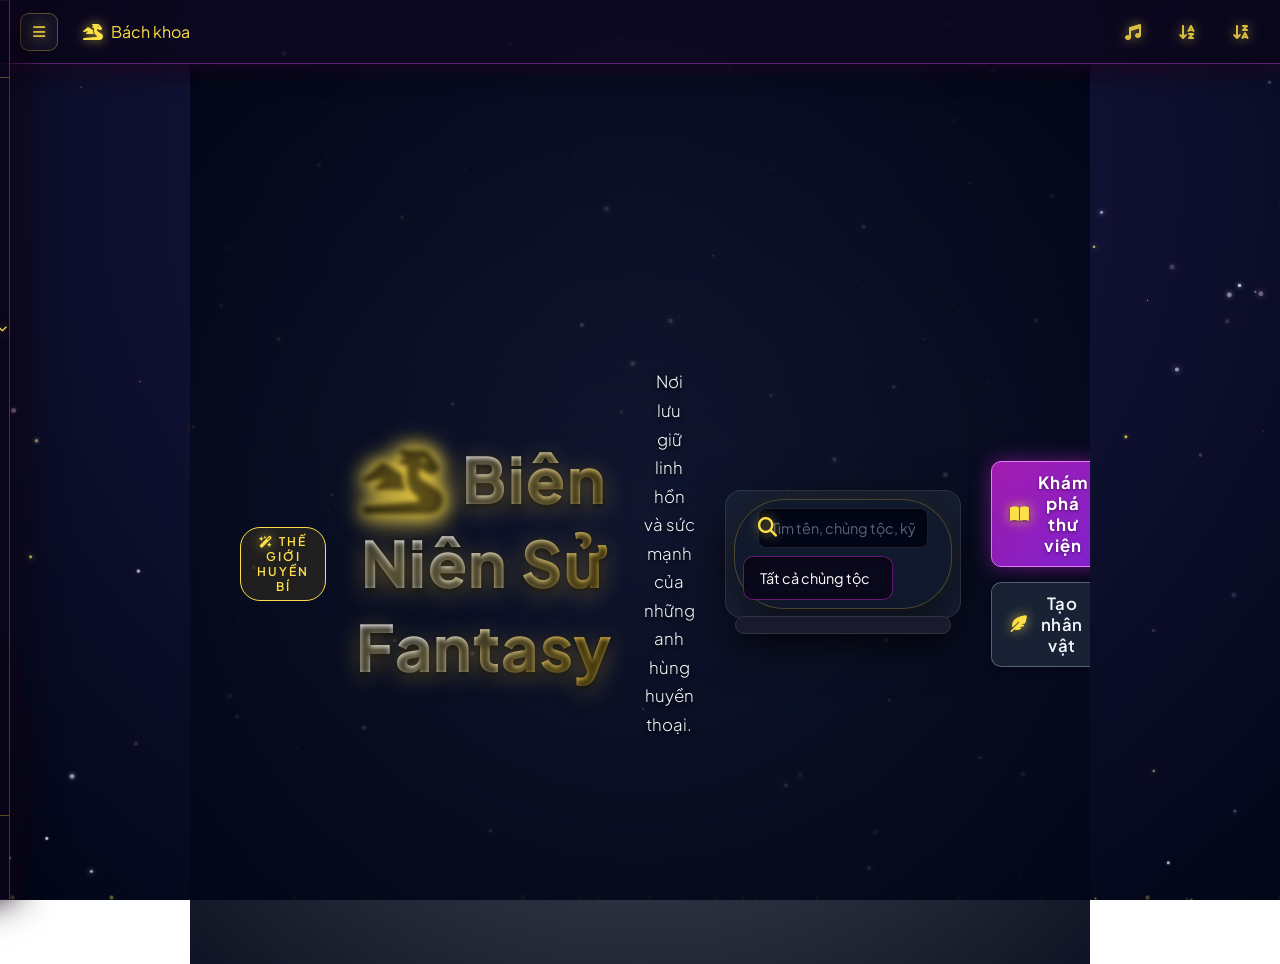
==== commit 042f76fa: "Add files via upload" ====
--- a/index.html
+++ b/index.html
@@ -4,7 +4,7 @@
 <meta charset="UTF-8">
 <meta name="viewport" content="width=device-width, initial-scale=1.0">
 <title>Fantasy Codex Pro</title>
-<link href="https://fonts.googleapis.com/css2?family=Cinzel:wght@700&family=Plus+Jakarta+Sans:wght@300;400;600&display=swap" rel="stylesheet">
+<link href="https://fonts.googleapis.com/css2?family=Cinzel:wght@400;700&family=Plus+Jakarta+Sans:wght@300;400;500;600;700&display=swap" rel="stylesheet">
 <link rel="stylesheet" href="https://cdnjs.cloudflare.com/ajax/libs/font-awesome/6.5.0/css/all.min.css">
 <script src="https://cdn.jsdelivr.net/npm/mermaid/dist/mermaid.min.js"></script>
 <link rel="stylesheet" href="style.css">
@@ -12,11 +12,14 @@
 <link rel="stylesheet" href="factions.css">
 <link rel="stylesheet" href="GiaoDien.css">
 <link rel="stylesheet" href="WorldLaws.css">
-<link href="https://fonts.googleapis.com/css2?family=Cinzel:wght@700&display=swap" rel="stylesheet">
+
 <script src="https://unpkg.com/cytoscape@3.26.0/dist/cytoscape.min.js"></script>
 <link rel="manifest" href="./manifest.json">
 <link rel="stylesheet" href="SkillTreeVortex.css">
 <link rel="stylesheet" href="premium_fantasy.css">
+<link rel="stylesheet" href="patch.css?v=2">
+<link rel="stylesheet" href="fantasy_magic_theme.css?v=2">
+
 </head>
 <body class="dark-mode">
 <!-- NAVBAR -->
@@ -47,19 +50,7 @@
 <div id="sidebarOverlay" onclick="toggleSidebar()"></div>
 <div class="app-container">
 
-<div id="debugBox" style="
-position:fixed;
-bottom:0;
-left:0;
-width:100%;
-max-height:200px;
-overflow:auto;
-background:black;
-color:lime;
-font-size:12px;
-z-index:9999;
-padding:5px;">
-</div>
+
 <!-- SIDEBAR -->
 <aside id="sidebar" class="sidebar">
   <div class="sidebar-header">
@@ -783,9 +774,6 @@
         </div>
     </div>
 </div>
-</main>
-</div>
-
 <!-- MODALS -->
 <div id="characterModal" class="modal">
     <div class="modal-content advanced-modal">
@@ -1311,7 +1299,7 @@
     <p id="formModalDesc"></p>
   </div>
 </div>
-<section id="worldLawsPage" class="page-content" style="display:none;">
+<section id="worldLawsPage" class="page hidden">
     <div class="world-laws-container">
         <h1 class="magic-title">Thư Viện Luật Thế Giới</h1>
         
@@ -1328,7 +1316,7 @@
 </section>
 <div id="lawModal" class="summoning-modal-overlay" style="display:none;">
     <div class="summoning-modal">
-        <h2 id="modalTitle" style="font-family:'Cinzel', serif; color:var(--ancient-gold);">Ghi Chép Luật Mới</h2>
+        <h2 id="lawModalTitle" style="font-family:'Cinzel', serif; color:var(--ancient-gold);">Ghi Chép Luật Mới</h2>
         <form id="lawForm" onsubmit="handleLawSubmit(event)">
             <input type="hidden" id="lawId">
             <div class="form-group">
@@ -1360,6 +1348,8 @@
         </form>
     </div>
 </div>
+</main>
+</div>
 <script src="idSystem.js"></script>
 <script src="imageDB.js"></script>
 <script src="uiManager.js"></script> 
@@ -1374,7 +1364,8 @@
 <script src="backup.js"></script>
 <script src="audio.js"></script>
 <script src="sort.js"></script>
-<script src="app.js"></script>
+<script src="app.js?v=2"></script>
+<script src="magic_particles.js?v=2"></script>
 <!-- Scripts mới -->
 <script src="weather.js"></script>
 <script src="tournament.js"></script>
--- a/patch.css
+++ b/patch.css
@@ -0,0 +1,1004 @@
+/* ============================================================
+   FANTASY CODEX PRO — CSS PATCH FILE
+   Ghi đè và sửa toàn bộ xung đột CSS từ style.css gốc
+   Load CUỐI CÙNG trong <head> để có độ ưu tiên cao nhất
+   ============================================================ */
+
+/* ── 1. FIX: NAVBAR - Thống nhất về height 64px ── */
+.navbar {
+  height: 64px !important;
+  display: flex !important;
+  align-items: center !important;
+  justify-content: space-between !important;
+  padding: 0 20px !important;
+  background: var(--glass) !important;
+  backdrop-filter: blur(16px) !important;
+  -webkit-backdrop-filter: blur(16px) !important;
+  border-bottom: 1px solid var(--border) !important;
+  position: sticky !important;
+  top: 0 !important;
+  z-index: 1000 !important;
+  gap: 8px !important;
+}
+
+.nav-left {
+  display: flex;
+  align-items: center;
+  gap: 10px;
+  flex-shrink: 0;
+}
+
+.nav-right {
+  display: flex;
+  align-items: center;
+  gap: 4px;
+  flex-shrink: 0;
+}
+
+/* ── 2. FIX: SIDEBAR - Thống nhất layout ── */
+.sidebar {
+  background: var(--glass) !important;
+  backdrop-filter: blur(20px) !important;
+  -webkit-backdrop-filter: blur(20px) !important;
+  border-right: 1px solid var(--border) !important;
+  width: 270px !important;
+  height: 100vh !important;
+  position: fixed !important;
+  top: 0 !important;
+  left: -270px !important;
+  display: flex !important;
+  flex-direction: column !important;
+  transition: left 0.35s cubic-bezier(0.4, 0, 0.2, 1), transform 0.35s cubic-bezier(0.4, 0, 0.2, 1) !important;
+  box-shadow: 5px 0 30px rgba(0, 0, 0, 0.4) !important;
+  z-index: 1100 !important;
+  padding: 0 !important;
+  overflow: hidden !important;
+}
+
+.sidebar.open {
+  left: 0 !important;
+  transform: none !important;
+}
+
+/* Mobile: dùng transform thay vì left để mượt hơn */
+@media (max-width: 767px) {
+  .sidebar {
+    left: 0 !important;
+    transform: translate3d(-100%, 0, 0) !important;
+  }
+  .sidebar.open {
+    transform: translate3d(0, 0, 0) !important;
+  }
+}
+
+/* Sidebar responsive breakpoints */
+@media (min-width: 1200px) {
+  .sidebar {
+    width: 280px !important;
+  }
+}
+@media (min-width: 768px) and (max-width: 1199px) {
+  .sidebar {
+    width: 240px !important;
+  }
+}
+
+/* ── 3. FIX: APP CONTAINER - Padding khi sidebar fixed ── */
+.app-container {
+  display: flex;
+  min-height: calc(100vh - 64px);
+  position: relative;
+}
+
+.content {
+  flex: 1;
+  width: 100%;
+  min-width: 0;
+  overflow-x: hidden;
+  padding: 0;
+}
+
+/* ── 4. FIX: SIDEBAR OVERLAY - Thống nhất ── */
+#sidebarOverlay {
+  position: fixed !important;
+  inset: 0 !important;
+  background: rgba(0, 0, 0, 0.55) !important;
+  backdrop-filter: blur(4px) !important;
+  z-index: 1099 !important;
+  display: none !important;
+  opacity: 0 !important;
+  transition: opacity 0.3s ease !important;
+  cursor: pointer !important;
+}
+
+#sidebarOverlay.active {
+  display: block !important;
+  opacity: 1 !important;
+}
+
+/* ── 5. FIX: IMAGE VIEWER MODAL - Duy nhất ── */
+#imgViewerModal {
+  display: none !important;
+  position: fixed !important;
+  inset: 0 !important;
+  background: rgba(0, 0, 0, 0.92) !important;
+  z-index: 9999 !important;
+  justify-content: center !important;
+  align-items: center !important;
+  cursor: zoom-out !important;
+}
+
+#imgViewerModal.active {
+  display: flex !important;
+}
+
+#imgViewer {
+  max-width: 92vw !important;
+  max-height: 92vh !important;
+  border-radius: 10px !important;
+  box-shadow: 0 0 40px rgba(0, 0, 0, 0.7) !important;
+  object-fit: contain !important;
+  cursor: default !important;
+}
+
+/* ── 6. FIX: .winner / .loser - 1 definition duy nhất ── */
+.winner {
+  color: #4ade80 !important;
+  font-weight: bold !important;
+  background: rgba(74, 222, 128, 0.08) !important;
+  text-shadow: 0 0 6px rgba(74, 222, 128, 0.4) !important;
+}
+
+.loser {
+  color: #f87171 !important;
+  opacity: 0.8 !important;
+}
+
+/* Riêng trong bảng so sánh */
+.bang-so-sanh .winner { background: rgba(74, 222, 128, 0.08) !important; }
+.bang-so-sanh .loser  { background: rgba(248, 113, 113, 0.05) !important; }
+
+/* Trong tournament bracket */
+.bracket-fighter.winner {
+  background: rgba(212, 175, 55, 0.12) !important;
+}
+.bracket-fighter.winner .bf-name {
+  color: #d4af37 !important;
+  font-weight: 600 !important;
+  text-shadow: none !important;
+}
+
+/* ── 7. FIX: PROFILE CONTAINER - 1 max-width duy nhất ── */
+.profile-container {
+  max-width: 1200px !important;
+  margin: 0 auto !important;
+  padding: 20px !important;
+}
+
+/* ── 8. FIX: .btn-back-modern - 1 definition duy nhất ── */
+.btn-back-modern {
+  background: rgba(255, 255, 255, 0.06) !important;
+  border: 1px solid var(--gold) !important;
+  color: var(--gold) !important;
+  padding: 8px 20px !important;
+  border-radius: 24px !important;
+  cursor: pointer !important;
+  font-weight: 600 !important;
+  font-family: 'Plus Jakarta Sans', sans-serif !important;
+  display: inline-flex !important;
+  align-items: center !important;
+  gap: 8px !important;
+  transition: all 0.3s ease !important;
+  font-size: 0.9rem !important;
+}
+
+.btn-back-modern:hover {
+  background: var(--gold) !important;
+  color: #000 !important;
+  transform: translateX(-4px) !important;
+  box-shadow: 0 0 15px rgba(212, 175, 55, 0.4) !important;
+}
+
+/* ── 9. FIX: @keyframes fadeIn - 1 definition duy nhất ── */
+@keyframes fadeIn {
+  from { opacity: 0; transform: translateY(8px); }
+  to   { opacity: 1; transform: translateY(0); }
+}
+
+/* ── 10. FIX: animate-float - Thêm definition ── */
+.animate-float {
+  animation: floatBadge 3.5s ease-in-out infinite !important;
+}
+
+@keyframes floatBadge {
+  0%, 100% { transform: translateY(0px); }
+  50%       { transform: translateY(-8px); }
+}
+
+/* ── 11. FIX: ICON BTN - Thống nhất ── */
+.icon-btn {
+  width: 38px !important;
+  height: 38px !important;
+  display: flex !important;
+  align-items: center !important;
+  justify-content: center !important;
+  padding: 0 !important;
+  border-radius: 9px !important;
+  background: transparent !important;
+  border: none !important;
+  color: var(--text-main) !important;
+  cursor: pointer !important;
+  transition: all 0.2s ease !important;
+  flex-shrink: 0 !important;
+}
+
+.icon-btn i {
+  font-size: 1rem !important;
+  opacity: 0.85 !important;
+}
+
+.icon-btn:hover {
+  background: rgba(255, 255, 255, 0.1) !important;
+  color: var(--gold) !important;
+  transform: translateY(-1px) !important;
+}
+
+.icon-btn:active {
+  transform: scale(0.94) !important;
+}
+
+.menu-btn {
+  width: 38px !important;
+  height: 38px !important;
+  display: flex !important;
+  align-items: center !important;
+  justify-content: center !important;
+  padding: 0 !important;
+  border-radius: 9px !important;
+  background: rgba(255, 255, 255, 0.05) !important;
+  border: 1px solid var(--border) !important;
+  color: var(--primary) !important;
+  cursor: pointer !important;
+  transition: all 0.25s ease !important;
+  font-size: 1.1rem !important;
+  flex-shrink: 0 !important;
+}
+
+.menu-btn:hover {
+  background: var(--primary) !important;
+  color: white !important;
+  box-shadow: 0 0 14px rgba(99, 102, 241, 0.5) !important;
+}
+
+/* ── 12. FIX: PAGE SECTION - worldLawsPage dùng đúng class .page ── */
+/* worldLawsPage đã được đổi sang class="page hidden" trong HTML */
+/* Đảm bảo page-content không bị dùng ngoài ý muốn */
+.page-content {
+  /* Giữ nguyên để không break nếu có nơi nào khác dùng */
+}
+
+/* ── 13. FIX: WORLDLAWS SECTION khi visible ── */
+#worldLawsPage {
+  padding: 20px;
+  min-height: calc(100vh - 64px);
+}
+
+/* ── 14. FIX: MOBILE RESPONSIVE - Content area ── */
+@media (max-width: 767px) {
+  .navbar {
+    padding: 0 12px !important;
+  }
+
+  .logo span {
+    font-size: 15px;
+  }
+
+  /* Đảm bảo content không bị ẩn sau sidebar */
+  .content {
+    padding-bottom: 20px;
+  }
+
+  /* Modal full-width trên mobile */
+  .modal-content {
+    width: 95% !important;
+    max-height: 95vh !important;
+    border-radius: 16px !important;
+  }
+
+  /* Advanced modal responsive */
+  .advanced-modal {
+    width: 97% !important;
+    max-width: none !important;
+  }
+
+  .modal-body-wrapper {
+    flex-direction: column !important;
+  }
+
+  .modal-nav {
+    flex-direction: row !important;
+    overflow-x: auto !important;
+    border-right: none !important;
+    border-bottom: 1px solid var(--border) !important;
+    min-width: unset !important;
+    width: 100% !important;
+  }
+
+  /* Filter toolbar responsive */
+  .filter-toolbar {
+    flex-direction: column !important;
+    gap: 10px !important;
+  }
+
+  .filter-group {
+    flex-wrap: wrap !important;
+    gap: 8px !important;
+  }
+
+  /* Page header responsive */
+  .page-header-v2 {
+    padding: 12px !important;
+  }
+
+  .header-main {
+    flex-direction: column !important;
+    align-items: flex-start !important;
+    gap: 12px !important;
+  }
+
+  /* Profile container responsive */
+  .profile-container {
+    grid-template-columns: 1fr !important;
+  }
+
+  /* Kingdom hero responsive */
+  .kingdom-hero-v2 {
+    height: auto !important;
+    min-height: 200px !important;
+    padding: 60px 20px 80px !important;
+    border-radius: 0 0 24px 24px !important;
+  }
+
+  .kingdom-logo-frame {
+    width: 90px !important;
+    height: 90px !important;
+  }
+
+  .hero-text-group h2 {
+    font-size: 1.8rem !important;
+  }
+
+  /* Glass card responsive */
+  .glass-card {
+    padding: 18px !important;
+    border-radius: 16px !important;
+  }
+
+  /* Info grid */
+  .info-grid-v3 {
+    grid-template-columns: 1fr 1fr !important;
+    gap: 15px !important;
+  }
+
+  /* Compare select */
+  .compare-select {
+    flex-direction: column !important;
+    gap: 10px !important;
+  }
+
+  /* Tournament */
+  .tournament-bracket {
+    gap: 20px !important;
+    padding: 10px !important;
+  }
+
+  .bracket-round {
+    min-width: 130px !important;
+  }
+}
+
+/* Tablet responsive */
+@media (min-width: 768px) and (max-width: 1024px) {
+  .navbar {
+    padding: 0 16px !important;
+  }
+
+  .glass-card {
+    padding: 22px !important;
+  }
+
+  .info-grid-v3 {
+    grid-template-columns: repeat(2, 1fr) !important;
+  }
+}
+
+/* ── 15. FIX: MODAL ADVANCED - Responsive ── */
+.advanced-modal {
+  max-width: 800px !important;
+  width: 92% !important;
+  max-height: 92vh !important;
+}
+
+.modal-body-wrapper {
+  display: flex !important;
+  gap: 0 !important;
+  height: calc(92vh - 130px) !important;
+  overflow: hidden !important;
+}
+
+.modal-nav {
+  display: flex !important;
+  flex-direction: column !important;
+  min-width: 130px !important;
+  border-right: 1px solid var(--border) !important;
+  padding: 10px 8px !important;
+  gap: 4px !important;
+  overflow-y: auto !important;
+  flex-shrink: 0 !important;
+}
+
+.modal-nav .nav-item {
+  padding: 8px 12px !important;
+  font-size: 0.85rem !important;
+  border-radius: 8px !important;
+  white-space: nowrap !important;
+  text-decoration: none !important;
+  color: var(--text-dim) !important;
+  transition: all 0.2s ease !important;
+  display: flex !important;
+  align-items: center !important;
+  gap: 8px !important;
+  min-height: 36px !important;
+}
+
+.modal-nav .nav-item:hover,
+.modal-nav .nav-item.active {
+  background: rgba(99, 102, 241, 0.15) !important;
+  color: var(--primary) !important;
+  transform: none !important;
+  border-left: none !important;
+}
+
+.modal-form {
+  flex: 1 !important;
+  overflow: hidden !important;
+  display: flex !important;
+  flex-direction: column !important;
+}
+
+.scroll-container {
+  flex: 1 !important;
+  overflow-y: auto !important;
+  padding: 20px !important;
+  scroll-behavior: smooth !important;
+}
+
+/* ── 16. FIX: SECTION-WRAPPER scroll anchor ── */
+.section-wrapper {
+  scroll-margin-top: 20px !important;
+}
+
+/* ── 17. FIX: SIDEBAR MENU scroll ── */
+.sidebar-menu {
+  flex: 1 !important;
+  overflow-y: auto !important;
+  overflow-x: hidden !important;
+  padding: 15px 12px !important;
+  scrollbar-width: thin !important;
+  scrollbar-color: rgba(99, 102, 241, 0.4) transparent !important;
+}
+
+.sidebar-menu::-webkit-scrollbar {
+  width: 4px !important;
+}
+
+.sidebar-menu::-webkit-scrollbar-track {
+  background: transparent !important;
+}
+
+.sidebar-menu::-webkit-scrollbar-thumb {
+  background: rgba(99, 102, 241, 0.3) !important;
+  border-radius: 10px !important;
+}
+
+.sidebar-menu::-webkit-scrollbar-thumb:hover {
+  background: var(--primary) !important;
+}
+
+/* ── 18. FIX: SUBMENU CONTAINER ── */
+.submenu-container {
+  padding-left: 15px !important;
+  background: rgba(0, 0, 0, 0.15) !important;
+  border-radius: 8px !important;
+  margin: 2px 0 !important;
+  overflow: hidden !important;
+  max-height: 0 !important;
+  transition: max-height 0.3s ease !important;
+}
+
+.submenu-container:not(.hidden) {
+  max-height: 600px !important;
+}
+
+.submenu-container .nav-item {
+  padding: 8px 10px !important;
+  font-size: 0.9rem !important;
+  margin-bottom: 2px !important;
+}
+
+/* ── 19. FIX: PAGE IFRAME HEIGHT ── */
+.page iframe {
+  width: 100% !important;
+  height: calc(100vh - 64px) !important;
+  border: none !important;
+  display: block !important;
+  background: var(--bg-main) !important;
+}
+
+/* ── 20. FIX: NETWORK CONTAINER ── */
+.network-container {
+  width: 100% !important;
+  height: calc(100vh - 200px) !important;
+  min-height: 400px !important;
+  border-radius: 16px !important;
+  background: radial-gradient(circle at center, #0d1526 0%, #020617 100%) !important;
+  border: 1px solid var(--border) !important;
+}
+
+/* ── 21. FIX: RELATION NETWORK ── */
+#relationNetwork {
+  height: 75vh !important;
+  min-height: 400px !important;
+  background: #0f172a !important;
+  border-radius: 12px !important;
+  border: 1px solid var(--border) !important;
+}
+
+/* ── 22. FIX: BATTLE & TIMELINE IFRAME ── */
+#battle iframe,
+#timeline iframe,
+#mapPage iframe {
+  height: calc(100vh - 64px) !important;
+}
+
+/* ── 23. FIX: SECTION padding chuẩn ── */
+.page > *:not(iframe):not(.hero) {
+  padding: 20px;
+}
+
+/* Không padding với hero section */
+#home > .hero {
+  padding: 80px 20px 40px;
+}
+
+/* ── 24. FIX: BUTTON STYLES - Nhất quán ── */
+.btn-primary {
+  background: var(--primary) !important;
+  color: white !important;
+  border: none !important;
+  padding: 10px 18px !important;
+  border-radius: 10px !important;
+  font-weight: 600 !important;
+  cursor: pointer !important;
+  display: inline-flex !important;
+  align-items: center !important;
+  gap: 8px !important;
+  transition: all 0.25s ease !important;
+}
+
+.btn-primary:hover {
+  background: var(--primary-hover) !important;
+  transform: translateY(-2px) !important;
+  box-shadow: 0 6px 20px rgba(99, 102, 241, 0.4) !important;
+}
+
+.btn-secondary {
+  background: var(--accent) !important;
+  color: white !important;
+  border: none !important;
+  padding: 10px 18px !important;
+  border-radius: 10px !important;
+  font-weight: 600 !important;
+  cursor: pointer !important;
+  display: inline-flex !important;
+  align-items: center !important;
+  gap: 8px !important;
+  transition: all 0.25s ease !important;
+}
+
+.btn-secondary:hover {
+  opacity: 0.9 !important;
+  transform: translateY(-2px) !important;
+}
+
+.btn-danger {
+  background: rgba(239, 68, 68, 0.15) !important;
+  color: #ef4444 !important;
+  border: 1px solid rgba(239, 68, 68, 0.4) !important;
+  padding: 10px 18px !important;
+  border-radius: 10px !important;
+  font-weight: 600 !important;
+  cursor: pointer !important;
+  transition: all 0.25s ease !important;
+}
+
+.btn-danger:hover {
+  background: #ef4444 !important;
+  color: white !important;
+}
+
+.btn-info {
+  background: rgba(6, 182, 212, 0.15) !important;
+  color: #06b6d4 !important;
+  border: 1px solid rgba(6, 182, 212, 0.4) !important;
+  padding: 10px 18px !important;
+  border-radius: 10px !important;
+  font-weight: 600 !important;
+  cursor: pointer !important;
+  transition: all 0.25s ease !important;
+}
+
+.btn-info:hover {
+  background: #06b6d4 !important;
+  color: white !important;
+}
+
+/* ── 25. FIX: PAGE HEADER chung ── */
+.page-header {
+  display: flex !important;
+  align-items: center !important;
+  justify-content: space-between !important;
+  flex-wrap: wrap !important;
+  gap: 12px !important;
+  padding: 16px 20px !important;
+  margin-bottom: 20px !important;
+  background: rgba(15, 23, 42, 0.6) !important;
+  border-radius: 14px !important;
+  border: 1px solid var(--border) !important;
+  backdrop-filter: blur(8px) !important;
+}
+
+.page-header h2 {
+  margin: 0 !important;
+  font-family: 'Cinzel', serif !important;
+  font-size: 1.6rem !important;
+  color: var(--gold) !important;
+  display: flex !important;
+  align-items: center !important;
+  gap: 12px !important;
+}
+
+/* ── 26. FIX: COMPARE PAGE ── */
+.compare-select {
+  display: flex !important;
+  align-items: center !important;
+  gap: 20px !important;
+  flex-wrap: wrap !important;
+  padding: 20px !important;
+  background: rgba(15, 23, 42, 0.6) !important;
+  border-radius: 14px !important;
+  border: 1px solid var(--border) !important;
+  margin-bottom: 20px !important;
+}
+
+.compare-select select {
+  flex: 1 !important;
+  min-width: 200px !important;
+  padding: 12px !important;
+  background: #1e293b !important;
+  border: 1px solid var(--border) !important;
+  border-radius: 10px !important;
+  color: var(--text-main) !important;
+  font-size: 0.95rem !important;
+}
+
+.vs {
+  font-family: 'Cinzel', serif !important;
+  font-size: 1.5rem !important;
+  font-weight: 900 !important;
+  color: var(--gold) !important;
+  text-shadow: 0 0 15px rgba(251, 191, 36, 0.4) !important;
+  flex-shrink: 0 !important;
+}
+
+/* ── 27. FIX: CHAR CARD RESPONSIVE ── */
+/* Trên màn hình nhỏ hơn 480px: 3 cột */
+@media (max-width: 480px) {
+  #characterList {
+    grid-template-columns: repeat(3, 1fr) !important;
+    gap: 6px !important;
+    padding: 8px !important;
+  }
+}
+
+/* ── 28. FIX: TOAST ── */
+.toast {
+  position: fixed !important;
+  bottom: 24px !important;
+  left: 50% !important;
+  transform: translateX(-50%) !important;
+  background: #0f172a !important;
+  color: var(--text-main) !important;
+  padding: 12px 24px !important;
+  border-radius: 12px !important;
+  border: 1px solid var(--primary) !important;
+  z-index: 10000 !important;
+  opacity: 0 !important;
+  transition: opacity 0.3s ease, transform 0.3s ease !important;
+  pointer-events: none !important;
+  max-width: 90vw !important;
+  text-align: center !important;
+  box-shadow: 0 8px 32px rgba(0, 0, 0, 0.5) !important;
+  white-space: nowrap !important;
+}
+
+.toast.show {
+  opacity: 1 !important;
+  transform: translateX(-50%) translateY(-4px) !important;
+}
+
+/* ── 29. FIX: FAMILY TREE PAGE ── */
+.content-header {
+  display: flex !important;
+  justify-content: space-between !important;
+  align-items: center !important;
+  flex-wrap: wrap !important;
+  gap: 12px !important;
+  padding: 16px 20px !important;
+  margin-bottom: 16px !important;
+}
+
+.family-tabs-container {
+  padding: 0 20px !important;
+  margin-bottom: 16px !important;
+}
+
+.family-tabs {
+  display: flex !important;
+  gap: 8px !important;
+  overflow-x: auto !important;
+  padding-bottom: 8px !important;
+  scrollbar-width: thin !important;
+  scrollbar-color: var(--primary) transparent !important;
+}
+
+/* ── 30. FIX: HERO SECTION ── */
+.hero {
+  position: relative !important;
+  min-height: 100vh !important;
+  display: flex !important;
+  align-items: center !important;
+  justify-content: center !important;
+  text-align: center !important;
+  padding: 80px 20px 60px !important;
+  overflow: hidden !important;
+}
+
+@media (max-width: 767px) {
+  .hero {
+    min-height: auto !important;
+    padding: 60px 16px 40px !important;
+  }
+
+  .hero-title {
+    font-size: clamp(1.8rem, 7vw, 3rem) !important;
+  }
+
+  .hero-subtitle {
+    font-size: 0.95rem !important;
+  }
+
+  .search-container {
+    margin-bottom: 24px !important;
+  }
+
+  .search-box {
+    flex-direction: column !important;
+  }
+
+  .hero-icons {
+    gap: 16px !important;
+    flex-wrap: wrap !important;
+  }
+
+  .hero-buttons {
+    flex-direction: column !important;
+    width: 100% !important;
+  }
+
+  .hero-buttons button {
+    width: 100% !important;
+    justify-content: center !important;
+  }
+}
+
+/* ── 31. FIX: TABLE OVERFLOW ── */
+.bang-so-sanh {
+  width: 100% !important;
+  overflow-x: auto !important;
+  display: block !important;
+}
+
+/* Wrap table trong div responsive */
+.table-responsive {
+  width: 100% !important;
+  overflow-x: auto !important;
+  -webkit-overflow-scrolling: touch !important;
+  border-radius: 12px !important;
+}
+
+/* ── 32. FIX: KINGDOM PAGE V2 RESPONSIVE ── */
+.kingdom-main-grid {
+  display: grid !important;
+  grid-template-columns: repeat(auto-fit, minmax(300px, 1fr)) !important;
+  gap: 24px !important;
+  margin-bottom: 24px !important;
+}
+
+@media (max-width: 600px) {
+  .kingdom-main-grid {
+    grid-template-columns: 1fr !important;
+  }
+
+  .info-grid-v3 {
+    grid-template-columns: 1fr !important;
+  }
+
+  .kingdom-container-v2 {
+    padding: 0 12px 40px !important;
+  }
+}
+
+/* ── 33. FIX: MODAL FOOTER FIXED ── */
+.modal-footer-fixed {
+  padding: 14px 20px !important;
+  border-top: 1px solid var(--border) !important;
+  display: flex !important;
+  justify-content: flex-end !important;
+  gap: 10px !important;
+  background: var(--bg-secondary) !important;
+  flex-shrink: 0 !important;
+}
+
+.btn-close-text {
+  background: transparent !important;
+  border: 1px solid var(--border) !important;
+  color: var(--text-dim) !important;
+  padding: 10px 18px !important;
+  border-radius: 8px !important;
+  cursor: pointer !important;
+  font-weight: 500 !important;
+}
+
+.btn-close-text:hover {
+  background: rgba(255, 255, 255, 0.05) !important;
+  color: var(--text-main) !important;
+}
+
+.btn-save-fantasy {
+  background: linear-gradient(135deg, var(--primary), var(--accent)) !important;
+  color: white !important;
+  border: none !important;
+  padding: 10px 24px !important;
+  border-radius: 8px !important;
+  font-weight: 700 !important;
+  cursor: pointer !important;
+  transition: all 0.3s ease !important;
+}
+
+.btn-save-fantasy:hover {
+  transform: translateY(-2px) !important;
+  box-shadow: 0 6px 20px rgba(99, 102, 241, 0.5) !important;
+}
+
+/* ── 34. FIX: RELATION BADGE ── */
+.rel-badge {
+  display: inline-flex !important;
+  align-items: center !important;
+  gap: 6px !important;
+  background: rgba(99, 102, 241, 0.1) !important;
+  border: 1px solid rgba(99, 102, 241, 0.3) !important;
+  color: var(--primary) !important;
+  padding: 4px 10px !important;
+  border-radius: 20px !important;
+  font-size: 0.82rem !important;
+  cursor: pointer !important;
+  transition: all 0.2s ease !important;
+  text-decoration: none !important;
+}
+
+.rel-badge:hover {
+  background: rgba(99, 102, 241, 0.2) !important;
+  border-color: var(--primary) !important;
+  transform: translateY(-1px) !important;
+}
+
+/* ── 35. FIX: STATS SLIDER ── */
+.stats-slider-grid {
+  display: grid !important;
+  grid-template-columns: repeat(auto-fit, minmax(200px, 1fr)) !important;
+  gap: 20px !important;
+}
+
+.stat-control {
+  display: flex !important;
+  flex-direction: column !important;
+  gap: 8px !important;
+}
+
+.stat-control label {
+  font-size: 0.85rem !important;
+  color: var(--gold) !important;
+  font-weight: 600 !important;
+  display: flex !important;
+  justify-content: space-between !important;
+}
+
+.stat-control input[type="range"] {
+  width: 100% !important;
+  accent-color: var(--primary) !important;
+  cursor: pointer !important;
+}
+
+/* ── 36. FIX: FORM INPUTS chung ── */
+input[type="text"],
+input[type="number"],
+input[type="date"],
+input[type="email"],
+input[type="password"],
+select,
+textarea {
+  background: var(--bg-main) !important;
+  border: 1px solid rgba(255, 255, 255, 0.1) !important;
+  color: var(--text-main) !important;
+  border-radius: 8px !important;
+  padding: 10px 12px !important;
+  font-family: 'Plus Jakarta Sans', sans-serif !important;
+  font-size: 0.9rem !important;
+  transition: border-color 0.2s ease, box-shadow 0.2s ease !important;
+  width: 100% !important;
+}
+
+input[type="text"]:focus,
+input[type="number"]:focus,
+input[type="date"]:focus,
+select:focus,
+textarea:focus {
+  border-color: var(--primary) !important;
+  outline: none !important;
+  box-shadow: 0 0 0 3px rgba(99, 102, 241, 0.15) !important;
+}
+
+input[type="range"] {
+  width: 100% !important;
+  background: transparent !important;
+  border: none !important;
+  padding: 0 !important;
+}
+
+/* ── 37. FIX: WIDE SCREEN ── */
+@media (min-width: 1440px) {
+  .profile-container,
+  .kingdom-container-v2 {
+    max-width: 1350px !important;
+  }
+
+  .glass-card {
+    padding: 35px !important;
+  }
+}
+
+/* ── 38. FIX: PRINT STYLES ── */
+@media print {
+  .navbar, .sidebar, #sidebarOverlay, .btn-primary, .btn-secondary, .btn-danger {
+    display: none !important;
+  }
+
+  .content {
+    padding: 0 !important;
+  }
+}
+
+.page { z-index: 10 !important; position: relative !important; min-height: 100vh !important; }
+
+.hidden { display: none !important; }
--- a/fantasy_magic_theme.css
+++ b/fantasy_magic_theme.css
@@ -0,0 +1,267 @@
+/* ============================================================
+   FANTASY CODEX PRO — MAGIC & FANTASY UI THEME
+   Áp dụng hiệu ứng Phép thuật, Kính mờ, Phát sáng và Hạt lấp lánh
+   ============================================================ */
+
+/* ── 1. GLOBAL VARIABLES & BACKGROUND ── */
+:root {
+  --bg-main: #020617; /* Deep void night */
+  --glass: rgba(20, 10, 40, 0.55); /* Magical purple glass */
+  --border: rgba(212, 175, 55, 0.4); /* Royal gold border */
+  --gold: #fde047; /* Bright magic gold */
+  --primary: #c026d3; /* Magenta magic */
+  --primary-hover: #e879f9;
+  --accent: #3b82f6; /* Cyan/Blue magic */
+  --text-main: #f8fafc; /* Crisp white for legibility */
+  --text-dim: #cbd5e1;
+}
+
+body {
+  background: radial-gradient(circle at center 20%, #1e1b4b 0%, #020617 100%) !important;
+  background-attachment: fixed !important;
+  color: var(--text-main) !important;
+}
+
+/* ── 2. KEYFRAMES FOR BREATHING AURA (GLOW) ── */
+@keyframes gold-breathe {
+  0% { box-shadow: 0 0 15px rgba(212, 175, 55, 0.15), inset 0 0 10px rgba(212, 175, 55, 0.05); }
+  50% { box-shadow: 0 0 35px rgba(212, 175, 55, 0.4), inset 0 0 20px rgba(212, 175, 55, 0.15); }
+  100% { box-shadow: 0 0 15px rgba(212, 175, 55, 0.15), inset 0 0 10px rgba(212, 175, 55, 0.05); }
+}
+
+@keyframes magenta-breathe {
+  0% { box-shadow: 0 0 15px rgba(192, 38, 211, 0.2), inset 0 0 10px rgba(192, 38, 211, 0.1); }
+  50% { box-shadow: 0 0 35px rgba(192, 38, 211, 0.6), inset 0 0 25px rgba(192, 38, 211, 0.3); }
+  100% { box-shadow: 0 0 15px rgba(192, 38, 211, 0.2), inset 0 0 10px rgba(192, 38, 211, 0.1); }
+}
+
+@keyframes title-glow {
+  0% { text-shadow: 0 0 8px rgba(253, 224, 71, 0.5); }
+  50% { text-shadow: 0 0 20px rgba(253, 224, 71, 0.9), 0 0 5px rgba(255, 255, 255, 0.8); }
+  100% { text-shadow: 0 0 8px rgba(253, 224, 71, 0.5); }
+}
+
+/* ── 3. GLASSMORPHISM & CARDS ── */
+.glass-card, .card, .profile-container, .modal-content, .relation-tags-container-v2 {
+  background: rgba(20, 15, 45, 0.65) !important;
+  backdrop-filter: blur(25px) !important;
+  -webkit-backdrop-filter: blur(25px) !important;
+  border: 1px solid rgba(212, 175, 55, 0.3) !important;
+  border-radius: 20px !important;
+  transition: all 0.4s cubic-bezier(0.4, 0, 0.2, 1) !important;
+  animation: gold-breathe 6s infinite alternate ease-in-out !important;
+}
+
+/* Micro-interactions (Hover) on Cards */
+.glass-card:hover, .card:hover {
+  transform: translateY(-6px) scale(1.02) !important;
+  border-color: rgba(212, 175, 55, 0.8) !important;
+  box-shadow: 0 20px 50px rgba(212, 175, 55, 0.5), inset 0 0 30px rgba(212, 175, 55, 0.25) !important;
+  z-index: 10;
+}
+
+/* ── 4. DATA FRAMES (INFO ITEMS) ── */
+.info-item {
+  background: rgba(15, 10, 30, 0.75) !important;
+  border: 1px solid rgba(217, 70, 239, 0.4) !important; /* Magenta neon border */
+  border-radius: 14px !important;
+  padding: 16px !important;
+  box-shadow: inset 0 0 15px rgba(217, 70, 239, 0.15) !important;
+  transition: all 0.35s cubic-bezier(0.4, 0, 0.2, 1) !important;
+  display: flex !important;
+  align-items: center !important;
+  gap: 15px !important;
+}
+
+.info-item:hover {
+  background: rgba(40, 15, 65, 0.85) !important;
+  border-color: #fde047 !important; /* Switch to gold on hover */
+  box-shadow: 0 0 20px rgba(253, 224, 71, 0.5), inset 0 0 20px rgba(253, 224, 71, 0.3) !important;
+  transform: scale(1.04) !important;
+}
+
+.info-item .i-icon {
+  background: linear-gradient(135deg, rgba(217, 70, 239, 0.2), rgba(192, 38, 211, 0.05)) !important;
+  border: 1px solid rgba(217, 70, 239, 0.5) !important;
+  box-shadow: 0 0 10px rgba(217, 70, 239, 0.3) !important;
+  color: #fde047 !important;
+}
+
+.info-item:hover .i-icon {
+  background: rgba(253, 224, 71, 0.2) !important;
+  border-color: #fde047 !important;
+  box-shadow: 0 0 15px rgba(253, 224, 71, 0.6) !important;
+}
+
+.info-item .i-text label {
+  color: #c4b5fd !important; /* Soft magic purple */
+  font-size: 0.85rem !important;
+  text-transform: uppercase !important;
+  letter-spacing: 1.5px !important;
+  margin-bottom: 6px !important;
+  display: block !important;
+  opacity: 0.9 !important;
+}
+
+.info-item .i-text span {
+  color: #ffffff !important;
+  font-weight: 800 !important;
+  font-size: 1.15rem !important;
+  text-shadow: 0 0 8px rgba(255, 255, 255, 0.6) !important; /* High contrast */
+  letter-spacing: 0.5px !important;
+}
+
+/* ── 5. TYPOGRAPHY & GLOW ── */
+h1, h2, h3, .cinzel-font-bold {
+  color: #fef08a !important; /* Bright royal gold */
+  animation: title-glow 3.5s infinite alternate ease-in-out !important;
+  letter-spacing: 1.5px !important;
+}
+
+.content-text-v2, p {
+  color: #f8fafc !important; /* Highly legible white */
+  line-height: 1.7 !important;
+  font-size: 1.05rem !important;
+  text-shadow: 0 2px 4px rgba(0,0,0,0.9) !important; /* Keep readable */
+}
+
+/* ── 6. MAGIC BUTTONS ── */
+.btn-primary, button[type="submit"] {
+  background: linear-gradient(135deg, #a21caf 0%, #7e22ce 100%) !important;
+  border: 1px solid #e879f9 !important;
+  color: #ffffff !important;
+  font-weight: 700 !important;
+  letter-spacing: 1px !important;
+  box-shadow: 0 0 20px rgba(162, 28, 175, 0.6) !important;
+  position: relative !important;
+  overflow: hidden !important;
+  text-shadow: 0 1px 3px rgba(0,0,0,0.5) !important;
+  animation: magenta-breathe 4s infinite alternate ease-in-out !important;
+}
+
+.btn-primary:hover, button[type="submit"]:hover {
+  background: linear-gradient(135deg, #d946ef 0%, #c026d3 100%) !important;
+  box-shadow: 0 0 35px rgba(217, 70, 239, 0.9) !important;
+  transform: scale(1.06) translateY(-2px) !important;
+  border-color: #ffffff !important;
+}
+
+/* Magic Flash Effect */
+.btn-primary::after, button[type="submit"]::after {
+  content: '';
+  position: absolute;
+  top: -50%; left: -50%;
+  width: 200%; height: 200%;
+  background: rgba(255, 255, 255, 0.3);
+  transform: rotate(45deg) translateY(-100%);
+  transition: transform 0.6s cubic-bezier(0.4, 0, 0.2, 1);
+  pointer-events: none;
+}
+.btn-primary:hover::after, button[type="submit"]:hover::after {
+  transform: rotate(45deg) translateY(100%);
+}
+
+.btn-secondary {
+  background: rgba(30, 41, 59, 0.8) !important;
+  border: 1px solid rgba(148, 163, 184, 0.5) !important;
+  color: #f1f5f9 !important;
+  box-shadow: 0 0 10px rgba(0,0,0,0.5) !important;
+}
+.btn-secondary:hover {
+  background: rgba(51, 65, 85, 0.9) !important;
+  border-color: #cbd5e1 !important;
+  box-shadow: 0 0 20px rgba(255,255,255,0.2) !important;
+  transform: scale(1.04) !important;
+}
+
+/* ── 7. NAVBAR & SIDEBAR (TECHNO-MAGIC) ── */
+.navbar {
+  background: rgba(10, 5, 25, 0.75) !important;
+  backdrop-filter: blur(35px) !important;
+  border-bottom: 1px solid rgba(217, 70, 239, 0.4) !important;
+  box-shadow: 0 5px 25px rgba(0,0,0,0.8), 0 2px 15px rgba(192, 38, 211, 0.3) !important;
+}
+
+.sidebar {
+  background: rgba(10, 5, 25, 0.85) !important;
+  backdrop-filter: blur(35px) !important;
+  border-right: 1px solid rgba(217, 70, 239, 0.4) !important;
+  box-shadow: 5px 0 35px rgba(0,0,0,0.9), 2px 0 20px rgba(192, 38, 211, 0.2) !important;
+}
+
+.nav-item {
+  color: #cbd5e1 !important;
+  border-radius: 10px !important;
+  transition: all 0.3s ease !important;
+}
+
+.nav-item:hover {
+  background: rgba(217, 70, 239, 0.15) !important;
+  color: #fdf4ff !important;
+  transform: translateX(6px) !important;
+}
+
+.nav-item.active {
+  background: linear-gradient(90deg, rgba(192, 38, 211, 0.35) 0%, transparent 100%) !important;
+  border-left: 4px solid #d946ef !important;
+  color: #ffffff !important;
+  text-shadow: 0 0 12px #e879f9 !important;
+  box-shadow: inset 10px 0 20px rgba(192, 38, 211, 0.2) !important;
+}
+
+/* ── 8. ICONS & BADGES ── */
+.fa, .fas, .fa-solid, .fa-brands {
+  color: #fde047;
+  filter: drop-shadow(0 0 6px rgba(253, 224, 71, 0.7));
+}
+
+/* ── 9. FORMS & INPUTS ── */
+input, select, textarea {
+  background: rgba(10, 5, 25, 0.75) !important;
+  border: 1px solid rgba(192, 38, 211, 0.5) !important;
+  color: #ffffff !important;
+  border-radius: 10px !important;
+  padding: 12px 16px !important;
+  transition: all 0.3s ease !important;
+  box-shadow: inset 0 2px 8px rgba(0,0,0,0.5) !important;
+  font-family: inherit !important;
+}
+
+input:focus, select:focus, textarea:focus {
+  outline: none !important;
+  border-color: #fde047 !important;
+  background: rgba(20, 10, 40, 0.9) !important;
+  box-shadow: 0 0 20px rgba(253, 224, 71, 0.4), inset 0 0 15px rgba(253, 224, 71, 0.2) !important;
+  transform: translateY(-2px) !important;
+}
+
+/* ── 10. MAGIC SCROLLBAR ── */
+::-webkit-scrollbar { 
+  width: 10px !important; 
+}
+::-webkit-scrollbar-track { 
+  background: rgba(10, 5, 25, 0.9) !important; 
+  border-left: 1px solid rgba(255,255,255,0.05) !important;
+}
+::-webkit-scrollbar-thumb { 
+  background: linear-gradient(to bottom, #a21caf, #3b82f6) !important; 
+  border-radius: 12px !important;
+  box-shadow: inset 0 0 8px rgba(0,0,0,0.6);
+  border: 2px solid rgba(10, 5, 25, 0.9) !important;
+}
+::-webkit-scrollbar-thumb:hover {
+  background: linear-gradient(to bottom, #d946ef, #60a5fa) !important; 
+}
+
+/* ── 11. PAGE TRANSITIONS (Removed to fix black screen) ── */
+
+/* ── 12. HERO SECTION V2 TWEAKS ── */
+.kingdom-hero-v2 {
+  background: linear-gradient(135deg, rgba(30, 20, 60, 0.9) 0%, rgba(10, 5, 25, 0.95) 100%) !important;
+  border-bottom: 2px solid rgba(212, 175, 55, 0.5) !important;
+  box-shadow: 0 15px 40px rgba(0,0,0,0.8), 0 5px 20px rgba(212, 175, 55, 0.2) !important;
+}
+.hero-bg-overlay {
+  opacity: 0.4 !important;
+  background-image: url('https://www.transparenttextures.com/patterns/stardust.png') !important;
+}
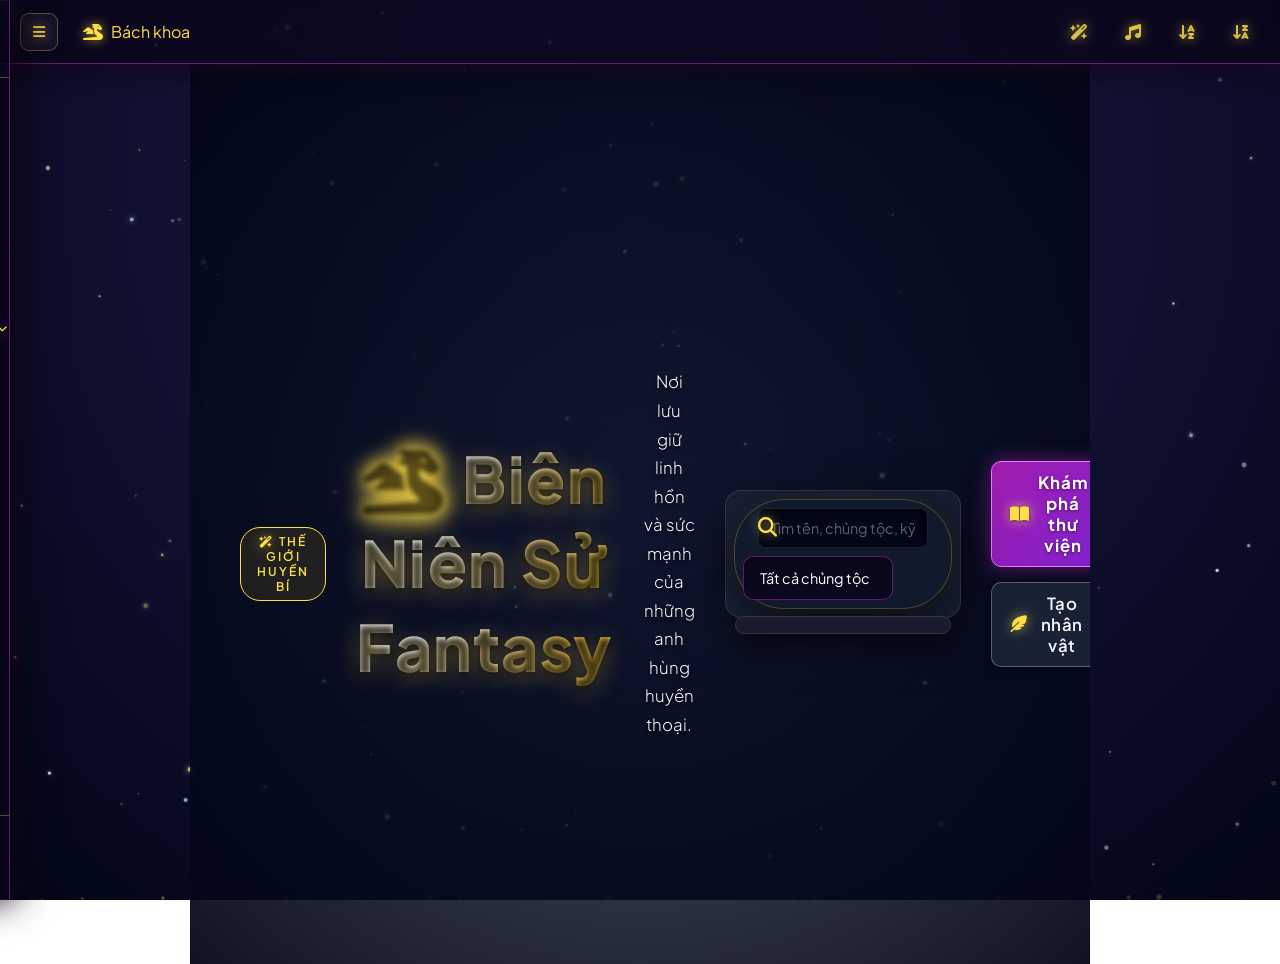
==== commit 8111104a: "Add files via upload" ====
--- a/index.html
+++ b/index.html
@@ -8,7 +8,7 @@
 <link rel="stylesheet" href="https://cdnjs.cloudflare.com/ajax/libs/font-awesome/6.5.0/css/all.min.css">
 <script src="https://cdn.jsdelivr.net/npm/mermaid/dist/mermaid.min.js"></script>
 <link rel="stylesheet" href="style.css">
-<link rel="stylesheet" href="familyTree.css">
+<link rel="stylesheet" href="familyTree.css?v=2">
 <link rel="stylesheet" href="factions.css">
 <link rel="stylesheet" href="GiaoDien.css">
 <link rel="stylesheet" href="WorldLaws.css">
@@ -17,7 +17,7 @@
 <link rel="manifest" href="./manifest.json">
 <link rel="stylesheet" href="SkillTreeVortex.css">
 <link rel="stylesheet" href="premium_fantasy.css">
-<link rel="stylesheet" href="patch.css?v=2">
+<link rel="stylesheet" href="patch.css?v=3">
 <link rel="stylesheet" href="fantasy_magic_theme.css?v=2">
 
 </head>
@@ -35,6 +35,9 @@
   </div>
   
   <div class="nav-right">
+    <button class="icon-btn" onclick="toggleMagicBackground()" title="Bật/Tắt hiệu ứng nền">
+      <i class="fa-solid fa-wand-magic-sparkles"></i>
+    </button>
     <button class="icon-btn" onclick="AudioManager.toggleBackground()">
       <i class="fa-solid fa-music"></i>
     </button>
@@ -399,84 +402,130 @@
 
 <!-- FACTIONS PAGE -->
 <section id="factions" class="page hidden">
-  <div class="page-header">
+  <div class="page-header" style="flex-wrap: wrap; gap: 15px;">
     <h2>Danh sách phe phái <span id="factionCount">0</span></h2>
-    <button class="btn-add" onclick="openFactionModal()">+ Thêm phe phái</button>
+    <div style="display: flex; gap: 10px; flex: 1; min-width: 250px; justify-content: flex-end;">
+      <div class="search-box" style="margin: 0;">
+        <i class="fa fa-search"></i>
+        <input type="text" id="factionSearchInput" placeholder="Tìm kiếm thế lực..." onkeyup="if(typeof searchFactions === 'function') searchFactions()">
+      </div>
+      <select id="factionFilterSelect" style="padding: 8px 15px; border-radius: 8px; background: rgba(0,0,0,0.5); color: white; border: 1px solid var(--gold);" onchange="if(typeof searchFactions === 'function') searchFactions()">
+        <option value="">Tất cả quy mô</option>
+        <option value="Toàn lục địa">Toàn lục địa</option>
+        <option value="Đế chế / Vương quốc">Đế chế / Vương quốc</option>
+        <option value="Tông môn / Giáo phái">Tông môn / Giáo phái</option>
+        <option value="Băng đảng / Gia tộc nhỏ">Băng đảng / Gia tộc nhỏ</option>
+        <option value="Tổ chức ẩn">Tổ chức ẩn</option>
+      </select>
+      <button class="btn-add" onclick="openFactionModal()">+ Thêm phe phái</button>
+    </div>
   </div>
   <div id="factionList" class="grid-container"></div>
 </section>
 <section id="factionPage" class="page hidden">
-  <div class="page-header" style="display: flex; align-items: center; gap: 20px; margin-bottom: 25px;">
-    <button class="btn-sm" onclick="showPage('factions')" style="background: rgba(255,255,255,0.1); border: 1px solid var(--border); color: var(--gold); cursor: pointer; padding: 8px 15px; border-radius: 6px;">
-        <i class="fa fa-arrow-left"></i> Quay lại
+  <div class="kingdom-hero-v2">
+    <div class="hero-bg-overlay"></div>
+    <button class="btn-back-circle-v2" onclick="showPage('factions')" title="Quay lại">
+      <i class="fa fa-chevron-left"></i>
     </button>
-    <h2 id="factionPageName" class="cinzel-font" style="margin: 0; font-size: 2rem;">Tên phe phái</h2>
-  </div>
-
-  <div class="profile-container" style="display: grid; grid-template-columns: 300px 1fr; gap: 20px;">
     
-    <aside class="profile-sidebar">
-      <div class="info-card" style="background: var(--glass); border: 1px solid var(--border); padding: 15px; border-radius: 12px; position: sticky; top: 20px;">
-        <div style="position: relative; margin-bottom: 60px;">
-            <img id="factionPageBanner" src="https://i.imgur.com/eE6C6Wv.png" style="width:100%; height:120px; object-fit:cover; border-radius:8px; border: 1px solid var(--border);">
-            <img id="factionPageIcon" src="https://i.imgur.com/6X8FQyA.png" style="width: 80px; height: 80px; border-radius: 12px; border: 3px solid var(--bg-main); position: absolute; bottom: -40px; left: 20px; object-fit: cover; background: var(--bg-main);">
-        </div>
-
-        <div class="item" style="margin-bottom: 12px;">
-          <div class="label" style="font-size: 0.75rem; color: var(--gold); text-transform: uppercase;">Thủ lĩnh</div>
-          <b id="factionPageLeader" style="font-size: 1.1rem; color: var(--text-main);">-</b>
-        </div>
+    <div class="hero-content">
+      <div class="kingdom-logo-frame">
+        <img id="factionPageIcon" src="" alt="Icon">
+      </div>
+      <div class="hero-text-group">
+        <h2 id="factionPageName" class="cinzel-font-bold">Tên phe phái</h2>
+        <div class="hero-badges" style="flex-wrap: wrap;">
+          <span><i class="fa fa-crown"></i> <span id="factionPageLeader"></span></span>
+          <span class="badge-divider"></span>
+          <span><i class="fa fa-map-marker-alt"></i> <span id="factionPageHQ"></span></span>
+          <span class="badge-divider"></span>
+          <span style="color:var(--gold)"><i class="fa fa-globe"></i> Lãnh thổ: <span id="factionPageTerritory" style="color:white">-</span></span>
+        </div>
+        <div id="factionPageTraits" style="display:flex; gap:8px; margin-top:10px; flex-wrap:wrap;">
+            <!-- Render badges here -->
+        </div>
+      </div>
+    </div>
+  </div>
+
+  <div class="kingdom-container-v2">
+    <!-- LEFT COLUMN -->
+    <div class="left-col">
+      <div class="glass-card stat-detail-card" style="grid-column: span 12;">
+        <h3><i class="fa fa-chart-pie"></i> Tổng Lực Chiến: <span id="factionPagePower" style="color:var(--gold)">0/3000</span></h3>
         
-        <div class="item" style="margin-bottom: 12px;">
-          <div class="label" style="font-size: 0.75rem; color: var(--gold); text-transform: uppercase;">Trụ sở chính</div>
-          <b id="factionPageHQ" style="color: var(--text-dim);">-</b>
-        </div>
-
-        <div class="item" style="margin-bottom: 12px;">
-          <div class="label" style="font-size: 0.75rem; color: var(--gold); text-transform: uppercase;">Sức mạnh thế lực</div>
-          <div class="power-meter" style="background: rgba(0,0,0,0.3); height: 8px; border-radius: 4px; margin: 5px 0; overflow: hidden; border: 1px solid rgba(255,255,255,0.1);">
-            <div id="powerFill" class="power-fill" style="width: 0%; height: 100%; background: linear-gradient(90deg, #f59e0b, #ef4444); transition: width 1s ease;"></div>
-          </div>
-          <span id="factionPagePower" style="font-size: 0.8rem; color: var(--text-dim);">0/1000</span>
-        </div>
-
-        <div class="item" style="margin-bottom: 12px;">
-            <div class="label" style="font-size: 0.75rem; color: var(--gold); text-transform: uppercase;">Quan hệ ngoại giao</div>
-            <div id="factionPageRelations" class="tag-container" style="display: flex; flex-wrap: wrap; gap: 5px; margin-top: 5px;">
+        <div class="triforce-stats" style="display:flex; flex-direction:column; gap:12px; margin-top:15px;">
+            <div>
+                <div style="display:flex; justify-content:space-between; font-size:0.8rem; margin-bottom:5px;">
+                    <span style="color:#ef4444;"><i class="fa-solid fa-swords"></i> Quân sự</span>
+                    <span id="fPageMilText">0/1000</span>
                 </div>
-        </div>
-      </div>
-    </aside>
-
-    <div class="profile-main" style="display: flex; flex-direction: column; gap: 20px;">
+                <div class="power-meter" style="background: rgba(0,0,0,0.5); height: 8px; border-radius: 4px; overflow: hidden; border: 1px solid rgba(239,68,68,0.2);">
+                    <div id="fPageMilFill" style="width: 0%; height: 100%; background: #ef4444; transition: width 1s ease; box-shadow: 0 0 10px #ef4444;"></div>
+                </div>
+            </div>
+            <div>
+                <div style="display:flex; justify-content:space-between; font-size:0.8rem; margin-bottom:5px;">
+                    <span style="color:#eab308;"><i class="fa-solid fa-coins"></i> Kinh tế</span>
+                    <span id="fPageEcoText">0/1000</span>
+                </div>
+                <div class="power-meter" style="background: rgba(0,0,0,0.5); height: 8px; border-radius: 4px; overflow: hidden; border: 1px solid rgba(234,179,8,0.2);">
+                    <div id="fPageEcoFill" style="width: 0%; height: 100%; background: #eab308; transition: width 1s ease; box-shadow: 0 0 10px #eab308;"></div>
+                </div>
+            </div>
+            <div>
+                <div style="display:flex; justify-content:space-between; font-size:0.8rem; margin-bottom:5px;">
+                    <span style="color:#8b5cf6;"><i class="fa-solid fa-hat-wizard"></i> Ma thuật</span>
+                    <span id="fPageMagText">0/1000</span>
+                </div>
+                <div class="power-meter" style="background: rgba(0,0,0,0.5); height: 8px; border-radius: 4px; overflow: hidden; border: 1px solid rgba(139,92,246,0.2);">
+                    <div id="fPageMagFill" style="width: 0%; height: 100%; background: #8b5cf6; transition: width 1s ease; box-shadow: 0 0 10px #8b5cf6;"></div>
+                </div>
+            </div>
+        </div>
+      </div>
+
+      <div class="glass-card stat-detail-card" style="grid-column: span 12; margin-top: 20px;">
+        <h3><i class="fa fa-scroll"></i> Mục tiêu & Tư tưởng</h3>
+        <div style="margin-bottom: 10px;">
+          <small style="color: var(--gold); display: block;">Mục tiêu tối thượng:</small>
+          <span id="factionPageGoal" style="font-style: italic; color: white;">-</span>
+        </div>
+        <div>
+          <small style="color: var(--gold); display: block;">Hệ tư tưởng:</small>
+          <span id="factionPageIdeology" style="color: white;">-</span>
+        </div>
+      </div>
+
+      <div class="glass-card stat-detail-card" style="grid-column: span 12; margin-top: 20px;">
+        <h3><i class="fa fa-handshake"></i> Quan hệ ngoại giao</h3>
+        <div id="factionPageRelations" class="relation-tags-container-v2"></div>
+      </div>
+    </div>
+
+    <!-- RIGHT COLUMN -->
+    <div class="right-col">
+      <div class="glass-card desc-card">
+        <h3>Biên niên sử</h3>
+        <div id="factionPageDesc" class="content-text-v2" style="margin-bottom: 15px;"></div>
+        
+        <div id="factionPageChronicle" class="faction-chronicle-timeline" style="margin-top:20px; position:relative; padding-left:20px; border-left:2px solid var(--gold);">
+            <!-- Render timeline here -->
+        </div>
+      </div>
       
-      <div class="info-card" style="background: var(--glass); border: 1px solid var(--border); padding: 20px; border-radius: 12px;">
-        <div class="title" style="color: var(--gold); font-family: 'Cinzel'; font-size: 1.2rem; margin-bottom: 15px; border-bottom: 1px solid var(--border); padding-bottom: 10px;">
-            <i class="fa fa-book"></i> Biên Niên Sử & Tư Tưởng
-        </div>
-        <div style="display: grid; grid-template-columns: 1fr 1fr; gap: 15px; margin-bottom: 15px;">
-            <div style="background: rgba(0,0,0,0.2); padding: 10px; border-radius: 6px;">
-                <small style="color: var(--gold); display: block;">Mục tiêu tối thượng</small>
-                <span id="factionPageGoal" style="font-style: italic;">-</span>
-            </div>
-            <div style="background: rgba(0,0,0,0.2); padding: 10px; border-radius: 6px;">
-                <small style="color: var(--gold); display: block;">Hệ tư tưởng</small>
-                <span id="factionPageIdeology">-</span>
-            </div>
-        </div>
-        <p id="factionPageDesc" style="line-height:1.7; color:var(--text-main); white-space: pre-wrap;"></p>
-      </div>
-
-      <div class="info-card" style="background: var(--glass); border: 1px solid var(--border); padding: 20px; border-radius: 12px;">
-        <div class="title" style="color: var(--gold); font-family: 'Cinzel'; font-size: 1.2rem; margin-bottom: 15px; border-bottom: 1px solid var(--border); padding-bottom: 10px;">
-            <i class="fa fa-sitemap"></i> Sơ đồ tổ chức & Thành viên
-        </div>
-        
-        <div id="factionCharacters" class="structure-display-area">
-           <p style="color: var(--text-dim); text-align: center; padding: 20px;">Đang nạp dữ liệu cấu trúc...</p>
-        </div>
-      </div>
-
+      <div class="glass-card" style="margin-top: 20px; padding: 25px;">
+        <h3 style="color: var(--gold); margin-bottom: 20px; font-family: 'Cinzel', serif; display: flex; justify-content: space-between; align-items: center;">
+          <span><i class="fa fa-sitemap"></i> Sơ đồ tổ chức</span>
+          <button class="btn-secondary" onclick="if(typeof toggleFullscreenFactionTree === 'function') toggleFullscreenFactionTree()" title="Phóng to toàn màn hình" style="padding: 5px 10px; font-size:0.8rem; border-radius: 6px;">
+            <i class="fa fa-expand"></i> Phóng to
+          </button>
+        </h3>
+        <div id="factionCharacters" class="structure-display-area" style="min-height: 200px;">
+          <p style="color: var(--text-dim); text-align: center; padding: 20px;">Đang nạp dữ liệu cấu trúc...</p>
+        </div>
+      </div>
     </div>
   </div>
 </section>
@@ -726,7 +775,20 @@
 <section id="familyTreePage" class="page hidden">
     <div class="content-header">
         <h2><i class="fa-solid fa-sitemap highlight-gold"></i> Huyết Thống Hoàng Gia</h2>
-        <div class="header-actions">
+        <div class="header-actions" style="display: flex; gap: 10px; align-items: center; flex-wrap: wrap;">
+            <div class="search-box" style="margin-bottom: 0;">
+                <i class="fa-solid fa-search"></i>
+                <input type="text" id="ftSearchInput" placeholder="Tìm kiếm nhân vật..." onkeyup="FamilyTree.searchNodes(this.value)">
+            </div>
+            <select id="ftBloodlineFilter" onchange="FamilyTree.filterBloodline(this.value)" class="form-control" style="width: auto;">
+                <option value="">Tất cả Huyết thống</option>
+                <option value="male">Dòng dõi Nam (Nội)</option>
+                <option value="female">Dòng dõi Nữ (Ngoại)</option>
+                <option value="sameRace">Cùng Chủng tộc Thủy tổ</option>
+            </select>
+            <button class="btn-secondary" onclick="FamilyTree.toggleFullscreen()" title="Toàn màn hình (Immersive Mode)">
+                <i class="fa-solid fa-expand"></i>
+            </button>
             <button class="btn-primary" onclick="FamilyTree.showAddFamilyModal()">
                 <i class="fa-solid fa-plus"></i> Tạo Gia Phả
             </button>
@@ -741,6 +803,14 @@
     </div>
 
     <div id="familyTreeContainer" class="family-tree-container">
+        <!-- Bảng Thống kê Gia tộc (Stats Widget) -->
+        <div id="ftStatsWidget" class="ft-stats-widget hidden">
+            <h4><i class="fa-solid fa-crown highlight-gold"></i> Thống kê Gia tộc</h4>
+            <div class="stat-item"><span>Tổng thành viên:</span> <b id="ftStatTotal">0</b></div>
+            <div class="stat-item"><span>Số Thế hệ (Đời):</span> <b id="ftStatGen">0</b></div>
+            <div class="stat-item"><span>Tổng Sức mạnh:</span> <b id="ftStatPower" class="highlight-gold">0</b></div>
+        </div>
+
         <!-- Cây gia phả sẽ được vẽ bằng JS vào đây -->
         <div class="empty-state">
             <i class="fa-solid fa-seedling"></i>
@@ -771,6 +841,38 @@
         <div class="modal-footer">
             <button class="btn-secondary" onclick="FamilyTree.closeFamilyModal()">Hủy</button>
             <button class="btn-primary" onclick="FamilyTree.saveFamily()">Lưu Gia Tộc</button>
+        </div>
+    </div>
+</div>
+
+<!-- Modal Liên kết nhân vật có sẵn vào Gia phả -->
+<div id="ftLinkCharModal" class="modal">
+    <div class="modal-content" style="max-width: 400px;">
+        <div class="modal-header">
+            <h3 id="ftLinkTitle">Thêm vào Gia phả</h3>
+            <span class="close" onclick="FamilyTree.closeLinkModal()">&times;</span>
+        </div>
+        <div class="modal-body">
+            <p id="ftLinkDesc" style="margin-bottom: 15px; color: #cbd5e1; font-size: 0.95rem;">Chọn nhân vật có sẵn trong hệ thống để liên kết.</p>
+            
+            <div class="form-group">
+                <label>Nhân vật có sẵn</label>
+                <select id="ftLinkSelect" class="form-control">
+                    <!-- Danh sách nhân vật -->
+                </select>
+            </div>
+            
+            <div style="text-align: center; margin: 20px 0;">
+                <span style="color: #64748b; font-size: 0.85rem;">--- HOẶC ---</span>
+            </div>
+            
+            <button class="btn-secondary" style="width: 100%; justify-content: center;" onclick="FamilyTree.createNewCharFromLink()">
+                <i class="fa-solid fa-user-plus"></i> Tạo Nhân vật Mới
+            </button>
+        </div>
+        <div class="modal-footer">
+            <button class="btn-secondary" onclick="FamilyTree.closeLinkModal()">Hủy</button>
+            <button class="btn-primary" onclick="FamilyTree.confirmLinkChar()">Liên kết</button>
         </div>
     </div>
 </div>
@@ -813,6 +915,10 @@
                                 <div class="form-group">
                                     <label>Tên nhân vật <span class="required">*</span></label>
                                     <input type="text" id="charName" required placeholder="VD: Arthur Pendragon">
+                                </div>
+                                <div class="form-group">
+                                    <label>Danh hiệu / Ngoại hiệu</label>
+                                    <input type="text" id="charTitle" placeholder="VD: Hắc Kiếm Sĩ, Đứa Trẻ Lời Nguyền...">
                                 </div>
                                 <div class="grid-2">
                                     <div class="form-group">
@@ -875,6 +981,20 @@
                                 <label>Cấp độ đe dọa (PL)</label>
                                 <input type="number" id="charPL" class="pl-input" placeholder="9999">
                             </div>
+                            <div class="form-group">
+                                <label>Hệ tư tưởng (Alignment)</label>
+                                <select id="charAlignment">
+                                    <option value="">Không rõ</option>
+                                    <option>Chính phái (Good)</option>
+                                    <option>Tà phái (Evil)</option>
+                                    <option>Trung lập (Neutral)</option>
+                                    <option>Hỗn mang (Chaotic)</option>
+                                </select>
+                            </div>
+                            <div class="form-group">
+                                <label>Mức truy nã / Độ nguy hiểm</label>
+                                <input type="text" id="charBounty" placeholder="VD: 50,000 Vàng, Cấp S...">
+                            </div>
                         </div>
                     </section>
 
@@ -905,8 +1025,16 @@
                                 <input type="text" id="equipArmor">
                             </div>
                             <div class="form-group">
-                                <label><i class="fa fa-ring"></i> Linh vật</label>
+                                <label><i class="fa fa-ring"></i> Phụ kiện</label>
                                 <input type="text" id="equipAccessory">
+                            </div>
+                            <div class="form-group">
+                                <label><i class="fa-solid fa-fire-flame-curved"></i> Nguyên tố / Ma pháp</label>
+                                <input type="text" id="charElement" placeholder="VD: Hỏa, Lôi, Không gian...">
+                            </div>
+                            <div class="form-group">
+                                <label><i class="fa-solid fa-dragon"></i> Linh thú / Thú cưỡi</label>
+                                <input type="text" id="charPet" placeholder="VD: Rồng lửng, Sói tuyết...">
                             </div>
                         </div>
                     </section>
@@ -926,6 +1054,10 @@
                                 <select id="charMother" class="select-fantasy">
                                     <option value="">Không rõ / Ẩn danh</option>
                                 </select>
+                            </div>
+                            <div class="form-group full" style="grid-column: 1 / -1; margin-top: 10px;">
+                                <label><i class="fa-solid fa-droplet"></i> Huyết mạch / Thể chất đặc thù</label>
+                                <input type="text" id="charBloodline" placeholder="VD: Tiên thiên đạo thể, Huyết mạch Long tộc...">
                             </div>
                         </div>
 
@@ -960,6 +1092,14 @@
                         <div class="form-group full" style="margin-top: 15px;">
                             <label>Biên niên sử (Tiểu sử chính)</label>
                             <textarea id="charDesc" rows="6" placeholder="Viết về cuộc đời nhân vật..."></textarea>
+                        </div>
+                        <div class="form-group full" style="margin-top: 15px;">
+                            <label>Chiến tích / Thành tựu</label>
+                            <textarea id="charAchievements" rows="3" class="auto-expand" placeholder="Các thành tựu lớn nhất trong đời..."></textarea>
+                        </div>
+                        <div class="form-group full" style="margin-top: 15px;">
+                            <label>Châm ngôn / Câu nói nổi tiếng</label>
+                            <input type="text" id="charQuote" placeholder='VD: "Kẻ mạnh mới có quyền quyết định công lý!"'>
                         </div>
                     </section>
 
@@ -997,10 +1137,21 @@
                             <label><i class="fa-solid fa-calendar-day"></i> Ngày thành lập</label>
                             <input type="date" id="factionFounded">
                         </div>
-                        <div class="form-group">
-                            <label><i class="fa-solid fa-bolt"></i> Sức mạnh (0-1000)</label>
-                            <input type="number" id="factionPower" placeholder="100">
                         </div>
+                    </div>
+                    
+                    <div style="margin-top: 10px;">
+                        <label><i class="fa-solid fa-chart-pie"></i> Lực Chiến (0-1000 mỗi loại)</label>
+                        <div style="display: flex; gap: 5px;">
+                            <input type="number" id="factionMil" placeholder="Quân sự" style="flex:1;">
+                            <input type="number" id="factionEco" placeholder="Kinh tế" style="flex:1;">
+                            <input type="number" id="factionMag" placeholder="Ma thuật" style="flex:1;">
+                        </div>
+                    </div>
+                    
+                    <div class="form-group" style="margin-top: 10px;">
+                        <label><i class="fa-solid fa-medal"></i> Nội tại (Cách nhau bằng dấu phẩy)</label>
+                        <input type="text" id="factionTraits" placeholder="VD: Thủy chiến, Giàu có">
                     </div>
                 </div>
 
@@ -1008,6 +1159,10 @@
                     <div class="form-group">
                         <label><i class="fa-solid fa-location-dot"></i> Trụ sở chính</label>
                         <input type="text" id="factionHQ" placeholder="VD: Đảo Thiên Đường">
+                    </div>
+                    <div class="form-group">
+                        <label><i class="fa-solid fa-globe"></i> Lãnh thổ kiểm soát</label>
+                        <input type="text" id="factionTerritory" placeholder="VD: Phương Bắc">
                     </div>
                     <div class="form-group">
                         <label><i class="fa-solid fa-expand"></i> Quy mô</label>
@@ -1041,7 +1196,10 @@
                     <input type="text" id="factionGoal" placeholder="Mục tiêu tối thượng..." style="flex: 1;">
                     <input type="text" id="factionIdeology" placeholder="Tư tưởng chủ đạo..." style="flex: 1;">
                 </div>
-                <textarea id="factionDesc" rows="3" placeholder="Lịch sử hình thành và mô tả chi tiết..."></textarea>
+                <div style="display:grid; grid-template-columns: 1fr 1fr; gap:10px; margin-top:10px;">
+                    <textarea id="factionDesc" rows="4" placeholder="Mô tả chi tiết về văn hóa, xã hội..."></textarea>
+                    <textarea id="factionChronicle" rows="4" placeholder="Biên niên sử (VD: Năm 100: Thành lập | Năm 200: Chiến tranh...)"></textarea>
+                </div>
             </div>
 
             <div class="structure-section" style="margin-top: 20px; background: rgba(0,0,0,0.2); padding: 15px; border-radius: 8px; border: 1px dashed var(--gold);">
@@ -1301,8 +1459,18 @@
 </div>
 <section id="worldLawsPage" class="page hidden">
     <div class="world-laws-container">
-        <h1 class="magic-title">Thư Viện Luật Thế Giới</h1>
-        
+        <div class="wl-header-actions" style="display:flex; justify-content:space-between; align-items:center; flex-wrap:wrap; gap:15px; margin-bottom:15px;">
+            <h1 class="magic-title" style="margin:0;">Thư Viện Luật Thế Giới</h1>
+            <div style="display:flex; gap:10px;">
+                <div class="search-box" style="margin:0;">
+                    <i class="fa-solid fa-search"></i>
+                    <input type="text" id="lawSearchInput" placeholder="Dò tìm pháp tắc..." onkeyup="WorldLawModule.searchLaws(this.value)">
+                </div>
+                <button class="btn-secondary" onclick="WorldLawModule.toggleScrollMode()" title="Chế độ Cổ thư" style="border-radius: 8px;">
+                    <i class="fa-solid fa-scroll"></i>
+                </button>
+            </div>
+        </div>
         <div id="lawTabs" class="law-tabs-container">
             </div>
 
@@ -1332,6 +1500,23 @@
                 <input type="text" id="lawTitle" placeholder="Tiêu đề điều luật..." required
                     style="width:100%; padding:10px; background:transparent; border:none; border-bottom:1px solid var(--ancient-gold); color:white;">
             </div>
+            <div class="form-group" style="margin-top:15px; display:grid; grid-template-columns: 1fr 1fr; gap:10px;">
+                <div>
+                    <label>Hệ Pháp Tắc (Màu sắc)</label>
+                    <select id="lawAlignment" style="width:100%; padding:8px; background:#0a192f; color:white; border:1px solid var(--ancient-gold);">
+                        <option value="neutral">Trung lập (Trắng/Vàng)</option>
+                        <option value="nature">Tự nhiên (Xanh lá)</option>
+                        <option value="dark">Hắc Ám (Tím/Đen)</option>
+                        <option value="light">Ánh Sáng (Vàng rực)</option>
+                        <option value="forbidden">Cấm Thuật (Đỏ máu)</option>
+                        <option value="water">Thủy/Băng (Xanh lam)</option>
+                    </select>
+                </div>
+                <div>
+                    <label>Kỷ nguyên ban hành</label>
+                    <input type="text" id="lawEra" placeholder="VD: Năm 4022..." style="width:100%; padding:8px; background:#0a192f; color:white; border:1px solid var(--ancient-gold);">
+                </div>
+            </div>
             <div class="form-group" style="margin-top:15px;">
                 <textarea id="lawContent" placeholder="Nội dung huyền bí..." rows="4" required
                     style="width:100%; padding:10px; background:rgba(255,255,255,0.05); border:1px solid #333; color:white;"></textarea>
@@ -1351,12 +1536,26 @@
 </main>
 </div>
 <script src="idSystem.js"></script>
+<script>
+  function toggleMagicBackground() {
+    const canvas = document.getElementById("magicParticlesCanvas");
+    if (canvas) {
+      if (canvas.style.display === "none") {
+        canvas.style.display = "block";
+        if(typeof showToast === 'function') showToast("Đã BẬT hiệu ứng bụi ma thuật!");
+      } else {
+        canvas.style.display = "none";
+        if(typeof showToast === 'function') showToast("Đã TẮT hiệu ứng nền!");
+      }
+    }
+  }
+</script>
 <script src="imageDB.js"></script>
 <script src="uiManager.js"></script> 
 <script src="effects.js"></script>
 <script src="diplomacy.js"></script>
 <script src="kingdoms.js"></script>
-<script src="factions.js"></script>
+<script src="factions.js?v=2"></script>
 
 <script src="codexSearch.js"></script>
 <script src="infiniteScroll.js"></script>
@@ -1371,7 +1570,7 @@
 <script src="tournament.js"></script>
 <script src="features.js"></script>
 <script src="SkillTreeVortex.js"></script>
-<script src="familyTree.js"></script>
+<script src="familyTree.js?v=2"></script>
 <script src="https://cdn.jsdelivr.net/npm/chart.js"></script>
 <script src="https://unpkg.com/vis-network/standalone/umd/vis-network.min.js"></script>
 
--- a/familyTree.css
+++ b/familyTree.css
@@ -99,7 +99,7 @@
 }
 
 .tree ul {
-    padding-top: 30px;
+    padding-top: 70px;
     position: relative;
     transition: all 0.5s;
     display: flex;
@@ -118,12 +118,14 @@
 .tree li::before, .tree li::after {
     content: '';
     position: absolute; top: 0; right: 50%;
-    border-top: 2px solid rgba(212,175,55,0.4);
-    width: 50%; height: 30px;
+    border-top: 2px solid rgba(212,175,55,0.6);
+    box-shadow: 0 -1px 4px rgba(212,175,55,0.4);
+    width: 50%; height: 70px;
 }
 .tree li::after {
     right: auto; left: 50%;
-    border-left: 2px solid rgba(212,175,55,0.4);
+    border-left: 2px solid rgba(212,175,55,0.6);
+    box-shadow: -1px 0 4px rgba(212,175,55,0.4);
 }
 .tree li:only-child::after, .tree li:only-child::before {
     display: none;
@@ -133,7 +135,7 @@
     border: 0 none;
 }
 .tree li:last-child::before {
-    border-right: 2px solid rgba(212,175,55,0.4);
+    border-right: 2px solid rgba(212,175,55,0.6);
     border-radius: 0 5px 0 0;
 }
 .tree li:first-child::after {
@@ -142,8 +144,9 @@
 .tree ul ul::before {
     content: '';
     position: absolute; top: 0; left: 50%;
-    border-left: 2px solid rgba(212,175,55,0.4);
-    width: 0; height: 30px;
+    border-left: 2px solid rgba(212,175,55,0.6);
+    box-shadow: -1px 0 4px rgba(212,175,55,0.4);
+    width: 0; height: 70px;
     transform: translateX(-50%);
 }
 
@@ -163,21 +166,22 @@
     color: #cbd5e1;
     font-family: 'Plus Jakarta Sans', sans-serif;
     position: relative;
-    transition: transform 0.2s ease, box-shadow 0.2s ease;
+    transition: transform 0.3s cubic-bezier(0.175, 0.885, 0.32, 1.275), box-shadow 0.3s ease;
     cursor: pointer;
     z-index: 10;
     background: rgba(15,23,42,0.8);
-    border: 1px solid rgba(212,175,55,0.3);
+    border: 2px solid var(--gold, #d4af37);
     border-radius: 12px;
     padding: 12px;
-    min-width: 100px;
-    box-shadow: 0 8px 25px rgba(0,0,0,0.5);
+    min-width: 110px;
+    box-shadow: 0 0 15px rgba(212,175,55,0.15);
+    backdrop-filter: blur(5px);
 }
 
 .tree-node:hover {
-    transform: translateY(-5px);
-    border-color: var(--gold, #d4af37);
-    box-shadow: 0 12px 30px rgba(0,0,0,0.6), 0 0 15px rgba(212,175,55,0.3);
+    transform: translateY(-8px) scale(1.05);
+    box-shadow: 0 15px 35px rgba(0,0,0,0.6), 0 0 25px rgba(212,175,55,0.5);
+    z-index: 20;
 }
 
 .ft-avatar {
@@ -205,35 +209,40 @@
 .spouse-wrapper {
     display: flex;
     align-items: center;
-    gap: 30px; /* Khoảng cách để vẽ đường nối */
-    position: relative;
-}
-
-.spouse-connector {
-    position: absolute;
-    top: 50%;
-    left: 100px; /* Từ tâm node chính */
-    right: 100px; /* Tới tâm node phụ */
+    gap: 0; /* Bỏ gap vì dùng connector thay thế */
+    position: relative;
+}
+
+.spouse-connector-inline {
+    width: 40px;
     height: 2px;
-    background: rgba(236, 72, 153, 0.5); /* Hồng nhạt */
+    background: linear-gradient(90deg, var(--gold) 0%, rgba(236,72,153,1) 50%, var(--gold) 100%);
+    box-shadow: 0 0 8px rgba(236,72,153,0.6);
+    display: flex;
+    align-items: center;
+    justify-content: center;
+    position: relative;
     z-index: 1;
-    display: flex;
-    align-items: center;
-    justify-content: center;
-}
-
-.spouse-connector i {
+}
+
+.spouse-connector-inline i {
     color: #ec4899;
     font-size: 0.9rem;
-    background: rgba(15,15,25,1);
-    padding: 0 4px;
+    background: #0f172a;
+    padding: 2px;
+    border-radius: 50%;
+    box-shadow: 0 0 5px rgba(236,72,153,0.5);
 }
 
 .tree-node.spouse {
-    border-color: rgba(236, 72, 153, 0.4);
+    border-color: rgba(236, 72, 153, 0.6);
+    box-shadow: 0 0 15px rgba(236, 72, 153, 0.15);
+}
+.tree-node.spouse:hover {
+    box-shadow: 0 15px 35px rgba(0,0,0,0.6), 0 0 25px rgba(236, 72, 153, 0.6);
 }
 .tree-node.spouse .ft-avatar {
-    border-color: rgba(236, 72, 153, 0.7);
+    border-color: rgba(236, 72, 153, 0.8);
 }
 
 /* ── MINI MENU ── */
@@ -241,15 +250,15 @@
     position: absolute;
     top: 100%;
     left: 50%;
-    transform: translateX(-50%) scale(0.9);
+    transform: translateX(-50%) scale(1);
     background: rgba(15,23,42,0.95);
     border: 1px solid rgba(212,175,55,0.4);
     border-radius: 8px;
     padding: 6px;
     display: flex;
     gap: 8px;
-    opacity: 0;
-    visibility: hidden;
+    opacity: 1;
+    visibility: visible;
     transition: all 0.2s ease;
     z-index: 100;
     box-shadow: 0 10px 25px rgba(0,0,0,0.8);
@@ -268,13 +277,6 @@
     border-color: transparent transparent rgba(212,175,55,0.4) transparent;
 }
 
-.tree-node-wrapper:hover .ft-mini-menu,
-.ft-mini-menu.active {
-    opacity: 1;
-    visibility: visible;
-    transform: translateX(-50%) scale(1);
-}
-
 .menu-item {
     background: rgba(255,255,255,0.05);
     color: #cbd5e1;
@@ -304,3 +306,71 @@
     background: rgba(236,72,153,0.2);
     color: #ec4899;
 }
+
+/* ── NÚT COLLAPSE (THU GỌN/MỞ RỘNG) ── */
+.ft-collapse-btn {
+    display: inline-flex;
+    align-items: center;
+    justify-content: center;
+    width: 22px;
+    height: 22px;
+    background: #0f172a;
+    border: 1px solid var(--gold, #d4af37);
+    color: var(--gold, #d4af37);
+    border-radius: 50%;
+    cursor: pointer;
+    margin: 5px auto 0;
+    font-size: 10px;
+    z-index: 100;
+    position: relative;
+    box-shadow: 0 0 5px rgba(212,175,55,0.3);
+}
+
+.ft-branch-hidden > ul {
+    display: none !important;
+}
+
+/* ── MOBILE SUPPORT (KHÔNG CÓ HOVER) ── */
+@media (max-width: 768px) {
+    /* Hiển thị luôn menu trên điện thoại */
+    .ft-mini-menu {
+        opacity: 1 !important;
+        visibility: visible !important;
+        position: static !important;
+        transform: none !important;
+        margin-top: 8px;
+        box-shadow: none;
+        background: rgba(15,23,42,0.6);
+        border: 1px solid rgba(212,175,55,0.2);
+        display: flex;
+        justify-content: center;
+        gap: 5px;
+    }
+    
+    .ft-mini-menu::before {
+        display: none !important;
+    }
+    
+    .menu-item {
+        width: 30px;
+        height: 30px;
+        font-size: 0.85rem;
+    }
+    
+    /* Tối ưu kích thước trên màn hình nhỏ */
+    .tree-node {
+        min-width: 90px;
+        padding: 8px;
+    }
+    
+    .ft-avatar {
+        width: 50px;
+        height: 50px;
+    }
+    
+    .ft-name {
+        font-size: 0.8rem;
+        max-width: 90px;
+    }
+}
+
--- a/factions.css
+++ b/factions.css
@@ -281,3 +281,32 @@
     background: var(--glass);
     backdrop-filter: blur(5px);
 }
+
+/* --- FULLSCREEN FACTION TREE --- */
+body.faction-tree-fullscreen .navbar,
+body.faction-tree-fullscreen .sidebar {
+    display: none !important;
+}
+
+body.faction-tree-fullscreen .main-content {
+    margin: 0 !important;
+    padding: 0 !important;
+}
+
+body.faction-tree-fullscreen #factionCharacters.structure-display-area {
+    position: fixed !important;
+    top: 0 !important;
+    left: 0 !important;
+    width: 100vw !important;
+    height: 100vh !important;
+    z-index: 9999 !important;
+    background: #0f172a !important; /* Dark solid background */
+    margin: 0 !important;
+    padding: 20px !important;
+    overflow: auto !important;
+    box-sizing: border-box !important;
+}
+
+body.faction-tree-fullscreen .tab-content.faction-tree-container {
+    height: calc(100vh - 60px) !important;
+}
--- a/WorldLaws.css
+++ b/WorldLaws.css
@@ -178,3 +178,80 @@
     background: var(--ancient-gold) !important;
     color: black;
 }
+
+/* ── MÀU SẮC HỆ PHÉP (ALIGNMENT) ── */
+.law-align-neutral { border-top: 3px solid var(--ancient-gold); }
+.law-align-nature { border-top: 3px solid #10b981; background: linear-gradient(180deg, rgba(16,185,129,0.05) 0%, rgba(10,25,47,0.95) 100%); }
+.law-align-dark { border-top: 3px solid #8b5cf6; background: linear-gradient(180deg, rgba(139,92,246,0.1) 0%, rgba(10,25,47,0.95) 100%); }
+.law-align-light { border-top: 3px solid #fde047; background: linear-gradient(180deg, rgba(253,224,71,0.05) 0%, rgba(10,25,47,0.95) 100%); }
+.law-align-forbidden { border-top: 3px solid #ef4444; background: linear-gradient(180deg, rgba(239,68,68,0.1) 0%, rgba(10,25,47,0.95) 100%); box-shadow: 0 0 15px rgba(239,68,68,0.2); }
+.law-align-water { border-top: 3px solid #3b82f6; background: linear-gradient(180deg, rgba(59,130,246,0.05) 0%, rgba(10,25,47,0.95) 100%); }
+
+/* ── NHÃN KỶ NGUYÊN (ERA BADGE) ── */
+.law-era-badge {
+    position: absolute;
+    top: -10px;
+    left: 15px;
+    background: #0f172a;
+    border: 1px solid var(--ancient-gold);
+    color: var(--ancient-gold);
+    padding: 2px 8px;
+    font-size: 0.75rem;
+    border-radius: 4px;
+    font-family: 'Cinzel', serif;
+    z-index: 2;
+}
+
+/* ── LUẬT TỐI CAO (IMPORTANT OVERRIDE) ── */
+.law-card.important {
+    border: 1px solid var(--ancient-gold) !important;
+    box-shadow: 0 0 20px rgba(212,175,55,0.2) !important;
+}
+
+/* ── CHẾ ĐỘ ĐỌC CỔ THƯ (SCROLL MODE) ── */
+body.wl-scroll-mode-active .navbar,
+body.wl-scroll-mode-active .sidebar,
+body.wl-scroll-mode-active .wl-header-actions,
+body.wl-scroll-mode-active #lawTabs,
+body.wl-scroll-mode-active .btn-summon,
+body.wl-scroll-mode-active .law-actions {
+    display: none !important;
+}
+body.wl-scroll-mode-active .main-content,
+body.wl-scroll-mode-active .content {
+    margin: 0 !important;
+    padding: 0 !important;
+    background: url('https://i.imgur.com/3Q95bHn.jpg') center/cover no-repeat !important; /* Parchment texture */
+    background-attachment: fixed !important;
+}
+body.wl-scroll-mode-active #worldLawsPage {
+    background: rgba(0, 0, 0, 0.4) !important; /* Make text readable over parchment */
+}
+body.wl-scroll-mode-active .law-card {
+    background: rgba(20, 15, 5, 0.8) !important;
+    border-color: #8b5a2b !important; /* Dark brown */
+    color: #e5d3b3 !important;
+}
+body.wl-scroll-mode-active .law-card h3 {
+    color: #ffd700 !important;
+}
+body.wl-scroll-mode-active .law-content-text {
+    font-size: 1.1rem;
+    line-height: 1.8;
+}
+.wl-exit-scroll {
+    position: fixed;
+    bottom: 30px;
+    right: 30px;
+    z-index: 2000;
+    padding: 12px 20px;
+    background: rgba(139, 90, 43, 0.9);
+    color: white;
+    border: 1px solid #ffd700;
+    border-radius: 8px;
+    cursor: pointer;
+    font-family: 'Cinzel', serif;
+    font-size: 1rem;
+    box-shadow: 0 4px 15px rgba(0,0,0,0.5);
+}
+.wl-exit-scroll:hover { background: #ffd700; color: black; }
--- a/patch.css
+++ b/patch.css
@@ -702,12 +702,45 @@
 }
 
 /* ── 27. FIX: CHAR CARD RESPONSIVE ── */
-/* Trên màn hình nhỏ hơn 480px: 3 cột */
-@media (max-width: 480px) {
+/* Trên màn hình nhỏ hơn 480px: 2 cột thay vì 3 cột để không bị chật */
+/* --- GIAO DIỆN ĐIỆN THOẠI CHO DANH SÁCH NHÂN VẬT --- */
+@media (max-width: 767px) {
   #characterList {
-    grid-template-columns: repeat(3, 1fr) !important;
-    gap: 6px !important;
-    padding: 8px !important;
+    grid-template-columns: repeat(2, 1fr) !important;
+    gap: 15px !important;
+    padding: 15px !important;
+  }
+  
+  /* Thu nhỏ các nút hành động trên thẻ nhân vật để không che mất ảnh */
+  .character-card-v2 .card-actions,
+  #characterList .card-actions {
+    gap: 4px !important;
+    padding: 4px !important;
+  }
+  
+  .character-card-v2 .card-actions .btn-icon,
+  #characterList .card-actions button {
+    width: 28px !important;
+    height: 28px !important;
+    font-size: 0.8rem !important;
+    padding: 0 !important;
+    display: flex !important;
+    align-items: center !important;
+    justify-content: center !important;
+  }
+  
+  /* Giảm font size của tên trên điện thoại */
+  .character-card-v2 .card-title {
+    font-size: 1.1rem !important;
+  }
+  .character-card-v2 .card-subtitle {
+    font-size: 0.85rem !important;
+  }
+
+  
+  /* Giảm kích thước text tên nhân vật cho gọn */
+  .character-card-v2 .char-name {
+    font-size: 1.1rem !important;
   }
 }
 
@@ -1002,3 +1035,111 @@
 .page { z-index: 10 !important; position: relative !important; min-height: 100vh !important; }
 
 .hidden { display: none !important; }
+
+/* --- KINGDOM CARD V2 --- */
+.kingdom-card-v2 {
+    background: rgba(15, 23, 42, 0.6);
+    border: 1px solid rgba(255, 255, 255, 0.05);
+    border-radius: 16px;
+    overflow: hidden;
+    position: relative;
+    backdrop-filter: blur(10px);
+    transition: all 0.3s ease;
+    display: flex;
+    flex-direction: column;
+}
+.kingdom-card-v2:hover {
+    transform: translateY(-5px);
+    border-color: rgba(212, 175, 55, 0.4);
+    box-shadow: 0 10px 25px rgba(0, 0, 0, 0.5), 0 0 15px rgba(212, 175, 55, 0.1);
+}
+.k-card-cover {
+    height: 120px;
+    position: relative;
+    cursor: pointer;
+    overflow: hidden;
+}
+.k-bg-img {
+    width: 100%;
+    height: 100%;
+    object-fit: cover;
+    opacity: 0.5;
+    transition: transform 0.5s ease, opacity 0.3s;
+}
+.kingdom-card-v2:hover .k-bg-img {
+    transform: scale(1.05);
+    opacity: 0.8;
+}
+.k-cover-overlay {
+    position: absolute;
+    bottom: 0; left: 0; right: 0;
+    height: 60px;
+    background: linear-gradient(to top, rgba(15, 23, 42, 1), transparent);
+}
+.k-logo-container {
+    position: absolute;
+    bottom: -20px;
+    left: 20px;
+    width: 60px; height: 60px;
+    border-radius: 12px;
+    border: 2px solid var(--gold, #d4af37);
+    overflow: hidden;
+    background: #000;
+    box-shadow: 0 4px 10px rgba(0,0,0,0.5);
+    z-index: 2;
+}
+.k-logo-container img {
+    width: 100%; height: 100%; object-fit: cover;
+}
+.k-card-content {
+    padding: 25px 20px 15px;
+    flex: 1;
+}
+.k-card-content h3 {
+    margin: 0 0 10px 0;
+    font-family: 'Cinzel', serif;
+    color: var(--gold, #d4af37);
+    font-size: 1.2rem;
+    text-shadow: 0 2px 4px rgba(0,0,0,0.5);
+}
+.k-info-grid {
+    display: flex;
+    flex-direction: column;
+    gap: 8px;
+}
+.k-info-row {
+    display: flex;
+    align-items: center;
+    gap: 8px;
+    font-size: 0.85rem;
+    color: #cbd5e1;
+}
+.k-info-row .k-icon {
+    color: var(--accent, #3b82f6);
+    width: 16px;
+    text-align: center;
+}
+.k-card-actions {
+    display: flex;
+    justify-content: space-between;
+    padding: 10px 15px;
+    background: rgba(0,0,0,0.2);
+    border-top: 1px solid rgba(255,255,255,0.05);
+}
+.k-card-actions button {
+    background: transparent;
+    border: 1px solid rgba(255,255,255,0.1);
+    border-radius: 6px;
+    padding: 5px 12px;
+    cursor: pointer;
+    transition: all 0.2s;
+    color: #94a3b8;
+    display: flex;
+    align-items: center;
+    justify-content: center;
+    gap: 5px;
+    font-size: 13px;
+}
+.btn-k-edit:hover { background: rgba(16, 185, 129, 0.1) !important; color: #10b981 !important; border-color: rgba(16, 185, 129, 0.3) !important; }
+.btn-k-delete:hover { background: rgba(239, 68, 68, 0.1) !important; color: #ef4444 !important; border-color: rgba(239, 68, 68, 0.3) !important; }
+
